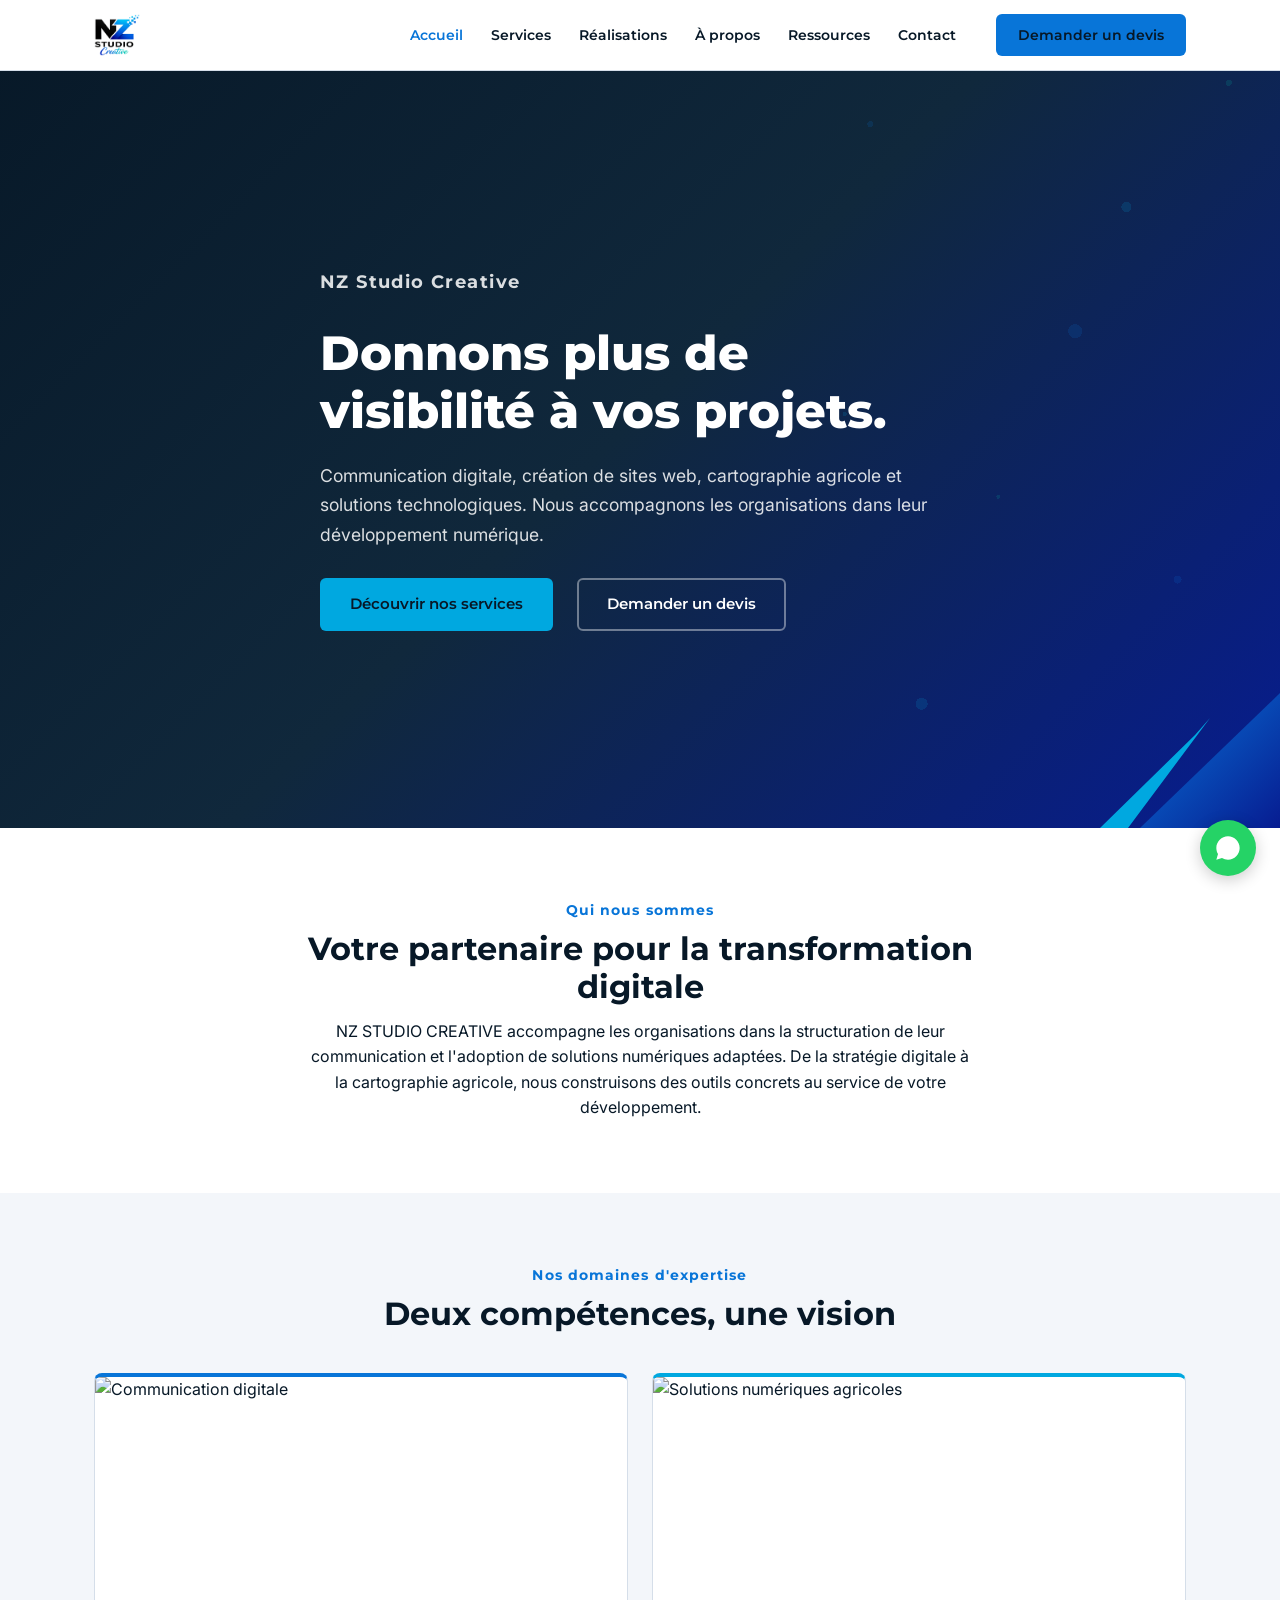
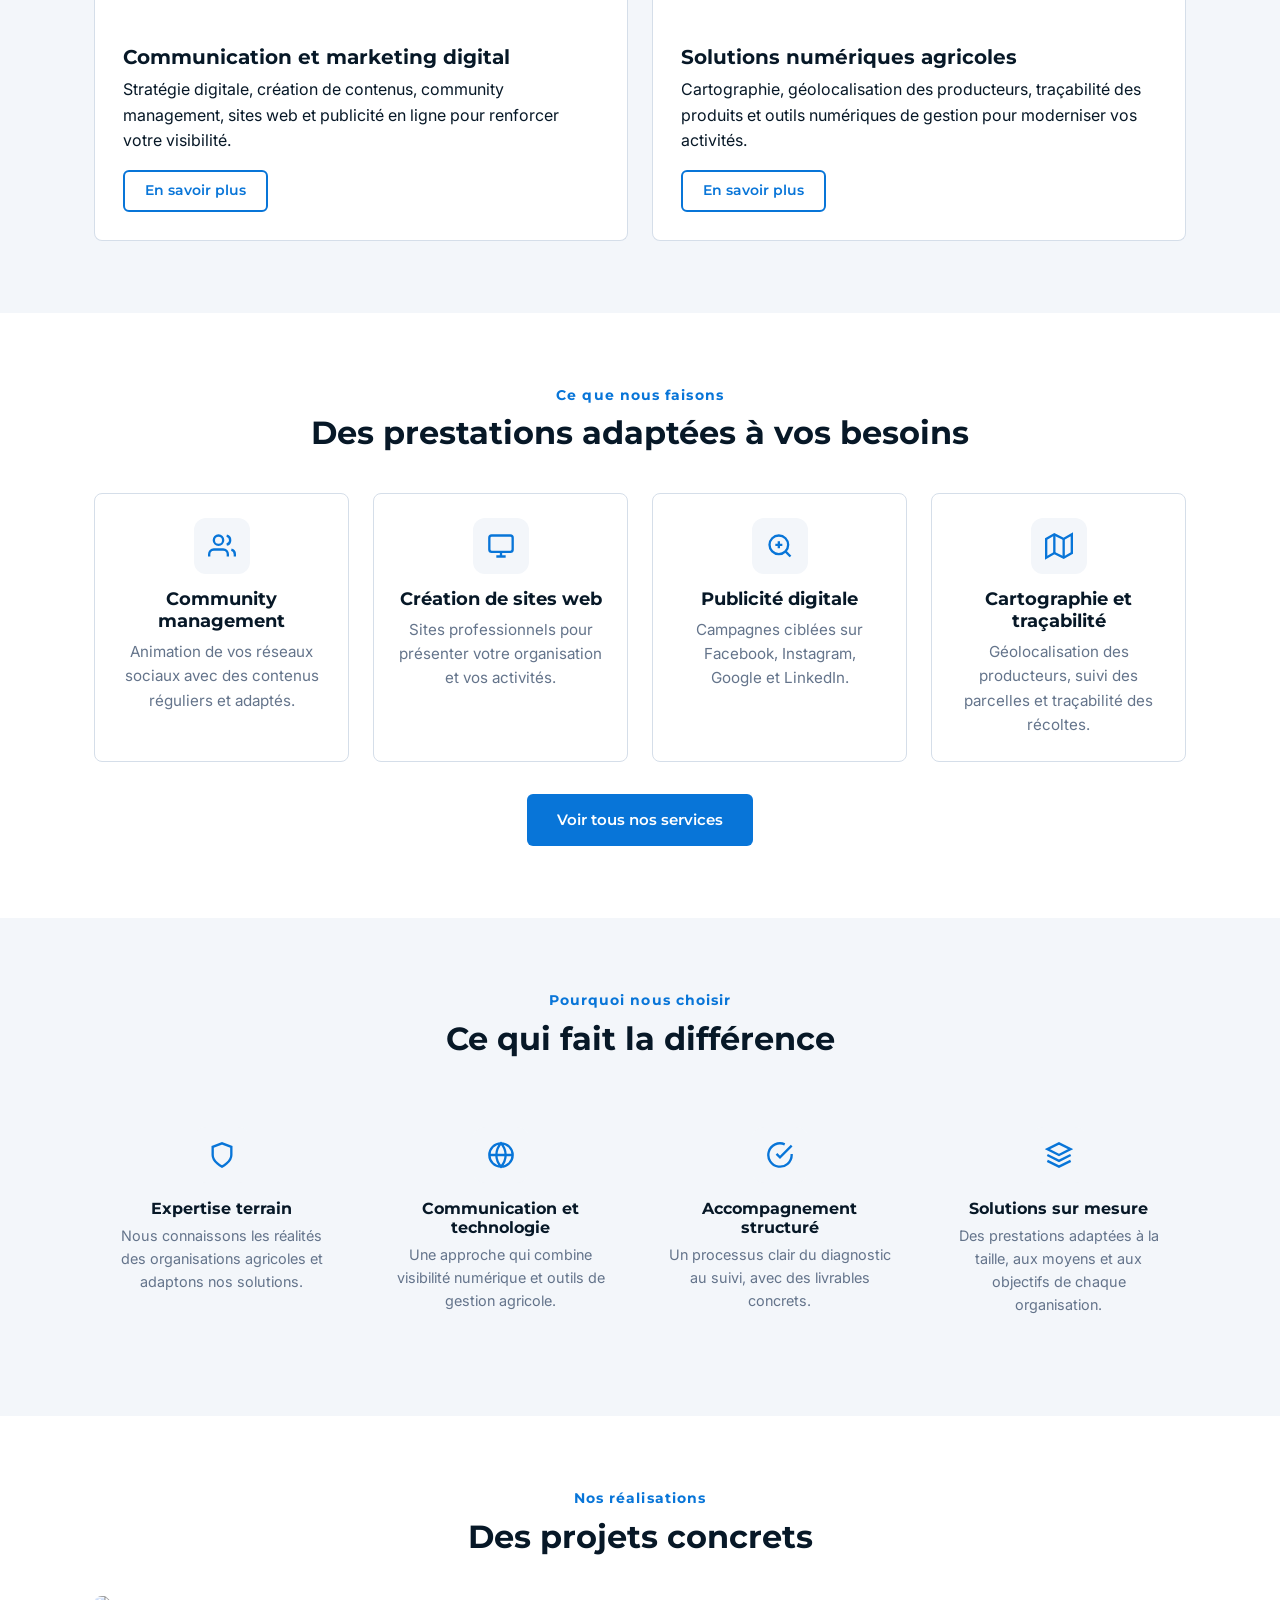
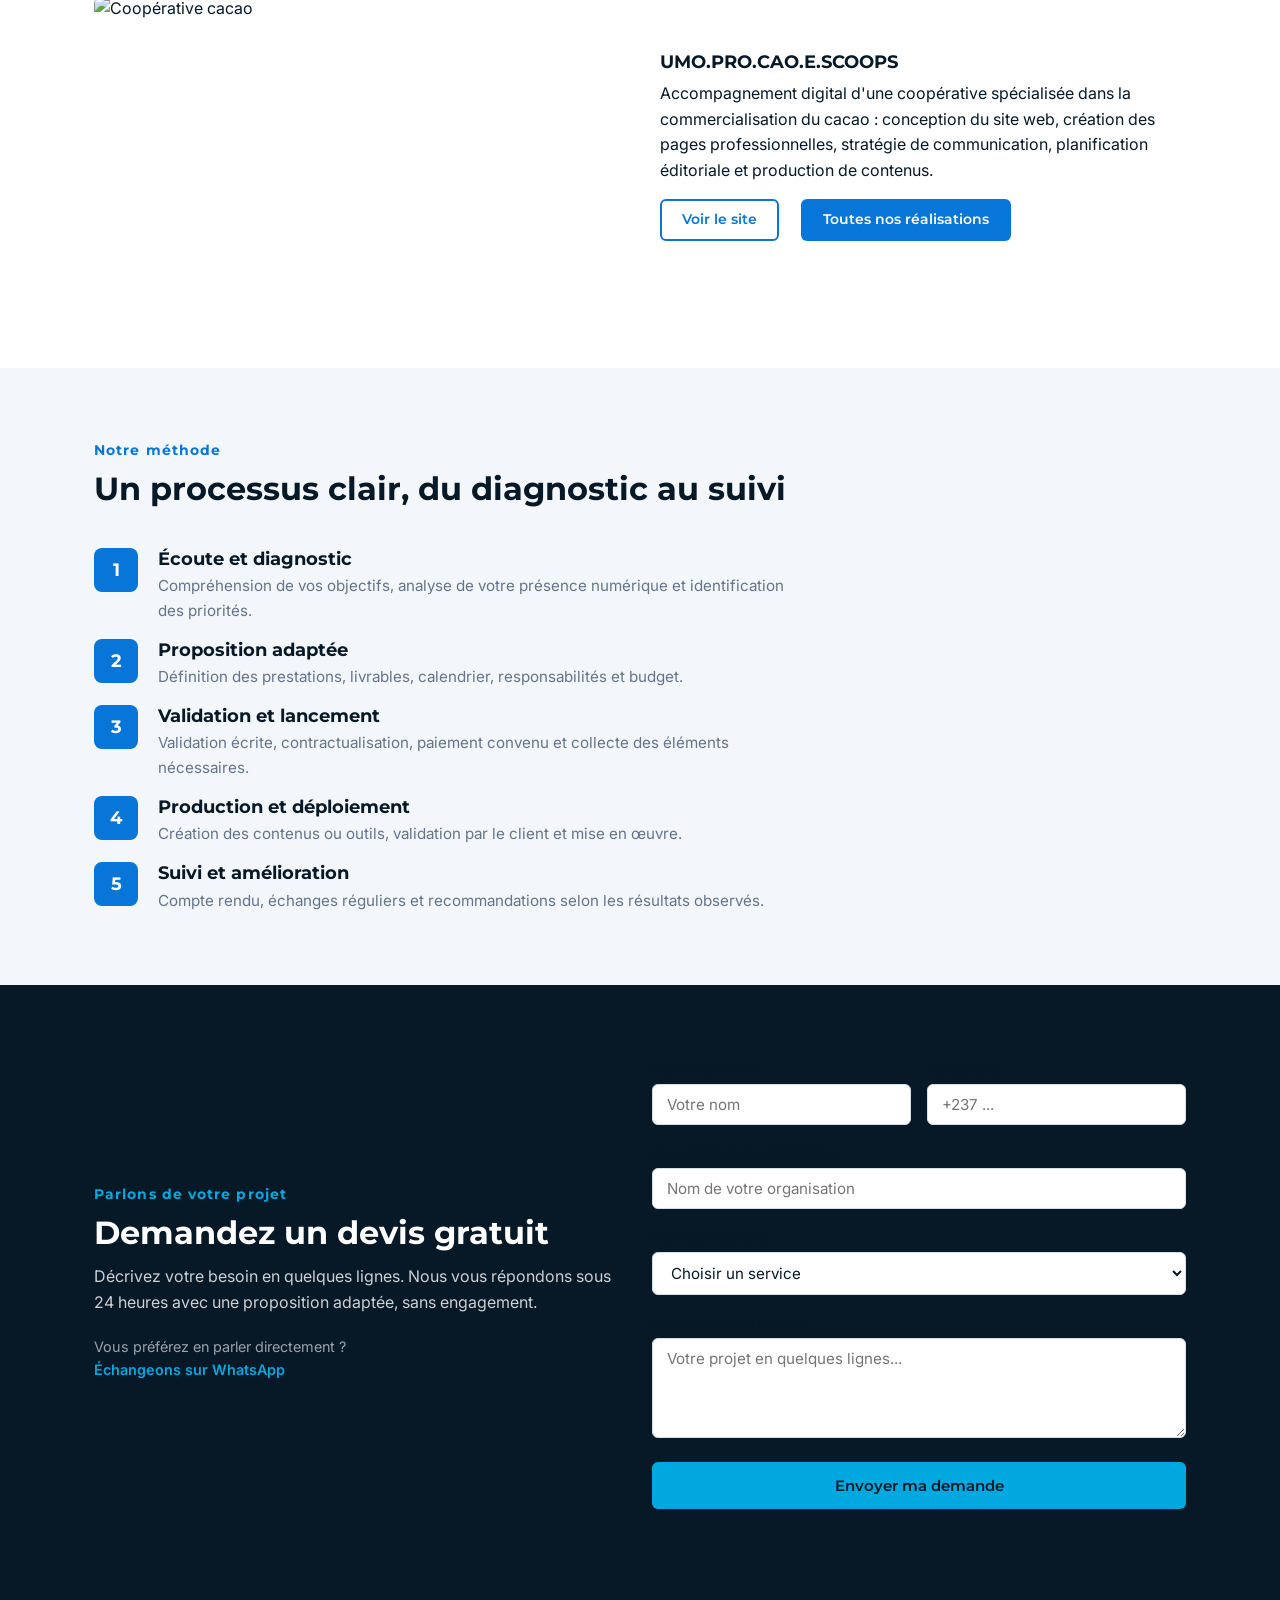
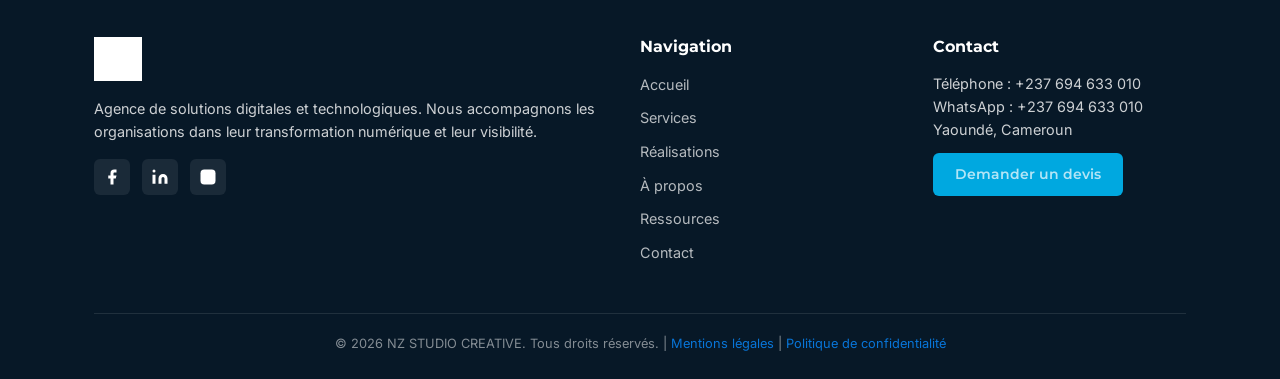
==== index.html @ be0fc458 "feat:site nz-studio" ====
<!DOCTYPE html>
<html lang="fr">
<head>
  <meta charset="UTF-8">
  <meta name="viewport" content="width=device-width, initial-scale=1.0">
  <title>Accueil — NZ STUDIO CREATIVE</title>
  <meta name="description" content="NZ STUDIO CREATIVE — Agence de solutions digitales et technologiques. Communication, marketing digital, cartographie agricole et traçabilité.">
  <link rel="stylesheet" href="style.css">
  <link rel="icon" href="img/logo.png" type="image/png">
</head>
<body>
<!-- NAVBAR — include in every page -->
<nav class="navbar" id="navbar">
  <div class="navbar__inner">
    <a href="index.html"><img src="img/logo.png" alt="NZ Studio Creative" class="navbar__logo"></a>
    <button class="navbar__toggle" id="navToggle" aria-label="Menu">
      <span></span><span></span><span></span>
    </button>
    <ul class="navbar__links" id="navLinks">
      <li><a href="index.html" class="active">Accueil</a></li>
      <li><a href="services.html">Services</a></li>
      <li><a href="realisations.html">Réalisations</a></li>
      <li><a href="a-propos.html">À propos</a></li>
      <li><a href="ressources.html">Ressources</a></li>
      <li><a href="contact.html">Contact</a></li>
      <li class="navbar__cta"><a href="devis.html" class="btn btn--primary btn--small">Demander un devis</a></li>
    </ul>
  </div>
</nav>

<!-- HERO -->
<section class="hero">
  <div class="hero__bg"></div>
  <div class="hero__pixels"></div>
  <div class="container">
    <div class="hero__content">
      <p class="section-label">NZ Studio Creative</p>
      <h1>Donnons plus de visibilité à vos projets.</h1>
      <p>Communication digitale, création de sites web, cartographie agricole et solutions technologiques. Nous accompagnons les organisations dans leur développement numérique.</p>
      <div class="hero__buttons">
        <a href="services.html" class="btn btn--cyan">Découvrir nos services</a>
        <a href="devis.html" class="btn btn--outline" style="border-color:rgba(255,255,255,.4);color:#fff">Demander un devis</a>
      </div>
    </div>
  </div>
  <svg class="hero__corner" viewBox="0 0 180 135" preserveAspectRatio="none"><defs><linearGradient id="hg" x1="0" y1="0" x2="1" y2="1"><stop offset="0" stop-color="#0875D8"/><stop offset="1" stop-color="#071C91"/></linearGradient></defs><polygon points="180,0 180,135 40,135" fill="url(#hg)"/><polygon points="95,42 110,25 28,135 0,135" fill="#00A8E0"/></svg>
</section>

<!-- INTRO -->
<section class="section">
  <div class="container text-center" style="max-width:720px">
    <p class="section-label">Qui nous sommes</p>
    <h2>Votre partenaire pour la transformation digitale</h2>
    <p>NZ STUDIO CREATIVE accompagne les organisations dans la structuration de leur communication et l'adoption de solutions numériques adaptées. De la stratégie digitale à la cartographie agricole, nous construisons des outils concrets au service de votre développement.</p>
  </div>
</section>

<!-- DEUX DOMAINES -->
<section class="section section--light">
  <div class="container">
    <div class="text-center" style="margin-bottom:40px">
      <p class="section-label">Nos domaines d'expertise</p>
      <h2>Deux compétences, une vision</h2>
    </div>
    <div class="grid-2">
      <div class="domain-block domain-block--comm card">
        <img class="domain-block__img" src="https://images.unsplash.com/photo-1557804506-669a67965ba0?w=600&h=300&fit=crop" alt="Communication digitale">
        <div class="domain-block__body">
          <h3>Communication et marketing digital</h3>
          <p>Stratégie digitale, création de contenus, community management, sites web et publicité en ligne pour renforcer votre visibilité.</p>
          <a href="services.html#communication" class="btn btn--outline btn--small" style="margin-top:16px">En savoir plus</a>
        </div>
      </div>
      <div class="domain-block domain-block--tech card">
        <img class="domain-block__img" src="https://images.unsplash.com/photo-1625246333195-78d9c38ad449?w=600&h=300&fit=crop" alt="Solutions numériques agricoles">
        <div class="domain-block__body">
          <h3>Solutions numériques agricoles</h3>
          <p>Cartographie, géolocalisation des producteurs, traçabilité des produits et outils numériques de gestion pour moderniser vos activités.</p>
          <a href="services.html#technologie" class="btn btn--outline btn--small" style="margin-top:16px">En savoir plus</a>
        </div>
      </div>
    </div>
  </div>
</section>

<!-- NOS SERVICES -->
<section class="section">
  <div class="container">
    <div class="text-center" style="margin-bottom:40px">
      <p class="section-label">Ce que nous faisons</p>
      <h2>Des prestations adaptées à vos besoins</h2>
    </div>
    <div class="grid-4">
      <div class="card"><div class="card__body text-center"><div class="why-item__icon" style="margin:0 auto 14px"><svg viewBox="0 0 24 24" fill="none" stroke="currentColor" stroke-width="2" style="width:28px;height:28px;color:var(--blue)"><path d="M17 21v-2a4 4 0 00-4-4H5a4 4 0 00-4 4v2"/><circle cx="9" cy="7" r="4"/><path d="M23 21v-2a4 4 0 00-3-3.87M16 3.13a4 4 0 010 7.75"/></svg></div><h3>Community management</h3><p>Animation de vos réseaux sociaux avec des contenus réguliers et adaptés.</p></div></div>
      <div class="card"><div class="card__body text-center"><div class="why-item__icon" style="margin:0 auto 14px"><svg viewBox="0 0 24 24" fill="none" stroke="currentColor" stroke-width="2" style="width:28px;height:28px;color:var(--blue)"><rect x="2" y="3" width="20" height="14" rx="2"/><line x1="8" y1="21" x2="16" y2="21"/><line x1="12" y1="17" x2="12" y2="21"/></svg></div><h3>Création de sites web</h3><p>Sites professionnels pour présenter votre organisation et vos activités.</p></div></div>
      <div class="card"><div class="card__body text-center"><div class="why-item__icon" style="margin:0 auto 14px"><svg viewBox="0 0 24 24" fill="none" stroke="currentColor" stroke-width="2" style="width:28px;height:28px;color:var(--blue)"><circle cx="11" cy="11" r="8"/><line x1="21" y1="21" x2="16.65" y2="16.65"/><line x1="11" y1="8" x2="11" y2="14"/><line x1="8" y1="11" x2="14" y2="11"/></svg></div><h3>Publicité digitale</h3><p>Campagnes ciblées sur Facebook, Instagram, Google et LinkedIn.</p></div></div>
      <div class="card"><div class="card__body text-center"><div class="why-item__icon" style="margin:0 auto 14px"><svg viewBox="0 0 24 24" fill="none" stroke="currentColor" stroke-width="2" style="width:28px;height:28px;color:var(--blue)"><polygon points="1 6 1 22 8 18 16 22 23 18 23 2 16 6 8 2 1 6"/><line x1="8" y1="2" x2="8" y2="18"/><line x1="16" y1="6" x2="16" y2="22"/></svg></div><h3>Cartographie et traçabilité</h3><p>Géolocalisation des producteurs, suivi des parcelles et traçabilité des récoltes.</p></div></div>
    </div>
    <div class="text-center" style="margin-top:32px"><a href="services.html" class="btn btn--primary">Voir tous nos services</a></div>
  </div>
</section>

<!-- POURQUOI NOUS -->
<section class="section section--light">
  <div class="container">
    <div class="text-center" style="margin-bottom:40px">
      <p class="section-label">Pourquoi nous choisir</p>
      <h2>Ce qui fait la différence</h2>
    </div>
    <div class="why-grid">
      <div class="why-item"><div class="why-item__icon"><svg viewBox="0 0 24 24" fill="none" stroke="currentColor" stroke-width="2"><path d="M12 22s8-4 8-10V5l-8-3-8 3v7c0 6 8 10 8 10z"/></svg></div><h3>Expertise terrain</h3><p>Nous connaissons les réalités des organisations agricoles et adaptons nos solutions.</p></div>
      <div class="why-item"><div class="why-item__icon"><svg viewBox="0 0 24 24" fill="none" stroke="currentColor" stroke-width="2"><circle cx="12" cy="12" r="10"/><path d="M2 12h20M12 2a15.3 15.3 0 014 10 15.3 15.3 0 01-4 10 15.3 15.3 0 01-4-10 15.3 15.3 0 014-10z"/></svg></div><h3>Communication et technologie</h3><p>Une approche qui combine visibilité numérique et outils de gestion agricole.</p></div>
      <div class="why-item"><div class="why-item__icon"><svg viewBox="0 0 24 24" fill="none" stroke="currentColor" stroke-width="2"><path d="M22 11.08V12a10 10 0 11-5.93-9.14"/><polyline points="22 4 12 14.01 9 11.01"/></svg></div><h3>Accompagnement structuré</h3><p>Un processus clair du diagnostic au suivi, avec des livrables concrets.</p></div>
      <div class="why-item"><div class="why-item__icon"><svg viewBox="0 0 24 24" fill="none" stroke="currentColor" stroke-width="2"><path d="M12 2L2 7l10 5 10-5-10-5zM2 17l10 5 10-5M2 12l10 5 10-5"/></svg></div><h3>Solutions sur mesure</h3><p>Des prestations adaptées à la taille, aux moyens et aux objectifs de chaque organisation.</p></div>
    </div>
  </div>
</section>

<!-- REALISATION -->
<section class="section">
  <div class="container">
    <div class="text-center" style="margin-bottom:40px">
      <p class="section-label">Nos réalisations</p>
      <h2>Des projets concrets</h2>
    </div>
    <div class="real-card">
      <img class="real-card__img" src="https://images.unsplash.com/photo-1560493676-04071c5f467b?w=600&h=400&fit=crop" alt="Coopérative cacao">
      <div>
        <h3>UMO.PRO.CAO.E.SCOOPS</h3>
        <p>Accompagnement digital d'une coopérative spécialisée dans la commercialisation du cacao : conception du site web, création des pages professionnelles, stratégie de communication, planification éditoriale et production de contenus.</p>
        <div class="real-card__links">
          <a href="https://www.umoprocaoe-scoops.com/index.html" target="_blank" class="btn btn--outline btn--small">Voir le site</a>
          <a href="realisations.html" class="btn btn--primary btn--small">Toutes nos réalisations</a>
        </div>
      </div>
    </div>
  </div>
</section>

<!-- PROCESSUS -->
<section class="section section--light">
  <div class="container">
    <div style="margin-bottom:40px">
      <p class="section-label">Notre méthode</p>
      <h2>Un processus clair, du diagnostic au suivi</h2>
    </div>
    <div class="steps">
      <div class="step"><div class="step__num">1</div><div class="step__text"><h3>Écoute et diagnostic</h3><p>Compréhension de vos objectifs, analyse de votre présence numérique et identification des priorités.</p></div></div>
      <div class="step"><div class="step__num">2</div><div class="step__text"><h3>Proposition adaptée</h3><p>Définition des prestations, livrables, calendrier, responsabilités et budget.</p></div></div>
      <div class="step"><div class="step__num">3</div><div class="step__text"><h3>Validation et lancement</h3><p>Validation écrite, contractualisation, paiement convenu et collecte des éléments nécessaires.</p></div></div>
      <div class="step"><div class="step__num">4</div><div class="step__text"><h3>Production et déploiement</h3><p>Création des contenus ou outils, validation par le client et mise en œuvre.</p></div></div>
      <div class="step"><div class="step__num">5</div><div class="step__text"><h3>Suivi et amélioration</h3><p>Compte rendu, échanges réguliers et recommandations selon les résultats observés.</p></div></div>
    </div>
  </div>
</section>

<!-- FORMULAIRE DEVIS -->
<section class="section section--dark" id="devis-section">
  <div class="container">
    <div class="grid-2" style="align-items:center">
      <div>
        <p class="section-label">Parlons de votre projet</p>
        <h2>Demandez un devis gratuit</h2>
        <p style="color:rgba(255,255,255,.8);margin-bottom:20px">Décrivez votre besoin en quelques lignes. Nous vous répondons sous 24 heures avec une proposition adaptée, sans engagement.</p>
        <p style="color:rgba(255,255,255,.6);font-size:.9rem">Vous préférez en parler directement ?<br><a href="https://wa.me/237694633010" target="_blank" style="color:var(--cyan);font-weight:600">Échangeons sur WhatsApp</a></p>
      </div>
      <form class="form" action="#" method="POST">
        <div class="form__row">
          <div class="form__group"><label for="nom">Nom et prénom</label><input type="text" id="nom" name="nom" placeholder="Votre nom" required></div>
          <div class="form__group"><label for="tel">Téléphone</label><input type="tel" id="tel" name="tel" placeholder="+237 ..." required></div>
        </div>
        <div class="form__group"><label for="org">Coopérative / organisation</label><input type="text" id="org" name="org" placeholder="Nom de votre organisation"></div>
        <div class="form__group"><label for="service">Service souhaité</label>
          <select id="service" name="service" required>
            <option value="">Choisir un service</option>
            <option value="community">Community management</option>
            <option value="site">Création de site web</option>
            <option value="pub">Publicité digitale</option>
            <option value="carto">Cartographie et traçabilité</option>
            <option value="autre">Autre</option>
          </select>
        </div>
        <div class="form__group"><label for="message">Décrivez votre besoin</label><textarea id="message" name="message" placeholder="Votre projet en quelques lignes..."></textarea></div>
        <button type="submit" class="btn btn--cyan" style="width:100%">Envoyer ma demande</button>
      </form>
    </div>
  </div>
</section>

<!-- FOOTER — include in every page -->
<footer class="footer">
  <div class="container">
    <div class="footer__grid">
      <div class="footer__col">
        <img src="img/logo.png" alt="NZ Studio Creative" style="height:44px;margin-bottom:16px;filter:brightness(0) invert(1)">
        <p>Agence de solutions digitales et technologiques. Nous accompagnons les organisations dans leur transformation numérique et leur visibilité.</p>
        <div class="footer__social">
          <a href="#" aria-label="Facebook"><svg viewBox="0 0 24 24"><path d="M18 2h-3a5 5 0 00-5 5v3H7v4h3v8h4v-8h3l1-4h-4V7a1 1 0 011-1h3z"/></svg></a>
          <a href="#" aria-label="LinkedIn"><svg viewBox="0 0 24 24"><path d="M16 8a6 6 0 016 6v7h-4v-7a2 2 0 00-4 0v7h-4v-7a6 6 0 016-6zM2 9h4v12H2zM4 2a2 2 0 110 4 2 2 0 010-4z"/></svg></a>
          <a href="#" aria-label="Instagram"><svg viewBox="0 0 24 24"><rect x="2" y="2" width="20" height="20" rx="5"/><circle cx="12" cy="12" r="4.5"/><circle cx="17.5" cy="6.5" r="1.5"/></svg></a>
        </div>
      </div>
      <div class="footer__col">
        <h4>Navigation</h4>
        <ul>
          <li><a href="index.html">Accueil</a></li>
          <li><a href="services.html">Services</a></li>
          <li><a href="realisations.html">Réalisations</a></li>
          <li><a href="a-propos.html">À propos</a></li>
          <li><a href="ressources.html">Ressources</a></li>
          <li><a href="contact.html">Contact</a></li>
        </ul>
      </div>
      <div class="footer__col">
        <h4>Contact</h4>
        <p>Téléphone : +237 694 633 010<br>WhatsApp : +237 694 633 010<br>Yaoundé, Cameroun</p>
        <p style="margin-top:12px"><a href="devis.html" class="btn btn--cyan btn--small">Demander un devis</a></p>
      </div>
    </div>
    <div class="footer__bottom">
      © 2026 NZ STUDIO CREATIVE. Tous droits réservés. | <a href="#">Mentions légales</a> | <a href="#">Politique de confidentialité</a>
    </div>
  </div>
</footer>

<!-- WHATSAPP FLOAT — include in every page -->
<a href="https://wa.me/237694633010" target="_blank" class="wa-float" aria-label="Nous contacter sur WhatsApp">
  <svg viewBox="0 0 24 24"><path d="M17.472 14.382c-.297-.149-1.758-.867-2.03-.967-.273-.099-.471-.148-.67.15-.197.297-.767.966-.94 1.164-.173.199-.347.223-.644.075-.297-.15-1.255-.463-2.39-1.475-.883-.788-1.48-1.761-1.653-2.059-.173-.297-.018-.458.13-.606.134-.133.298-.347.446-.52.149-.174.198-.298.298-.497.099-.198.05-.371-.025-.52-.075-.149-.669-1.612-.916-2.207-.242-.579-.487-.5-.669-.51l-.57-.01c-.198 0-.52.074-.792.372-.272.297-1.04 1.016-1.04 2.479 0 1.462 1.065 2.875 1.213 3.074.149.198 2.096 3.2 5.077 4.487.709.306 1.262.489 1.694.625.712.227 1.36.195 1.871.118.571-.085 1.758-.719 2.006-1.413.248-.694.248-1.289.173-1.413-.074-.124-.272-.198-.57-.347z"/><path d="M12 2C6.477 2 2 6.477 2 12c0 1.89.525 3.66 1.438 5.168L2 22l4.832-1.438A9.955 9.955 0 0012 22c5.523 0 10-4.477 10-10S17.523 2 12 2z"/></svg>
</a>

<!-- JS — include before </body> in every page -->
<script>
  // Navbar scroll shadow
  window.addEventListener('scroll', () => {
    document.getElementById('navbar').classList.toggle('scrolled', window.scrollY > 10);
  });
  // Mobile menu toggle
  document.getElementById('navToggle').addEventListener('click', () => {
    document.getElementById('navLinks').classList.toggle('open');
  });
  // Close menu on link click (mobile)
  document.querySelectorAll('.navbar__links a').forEach(a => {
    a.addEventListener('click', () => document.getElementById('navLinks').classList.remove('open'));
  });
</script>

</body>
</html>
---- style.css ----
/* ============================================
   NZ STUDIO CREATIVE — Site Web
   Palette : Charte graphique validée
   Polices : Montserrat (titres) · Inter (texte)
   ============================================ */

/* --- Google Fonts --- */
@import url('https://fonts.googleapis.com/css2?family=Inter:wght@400;500;600;700&family=Montserrat:wght@500;600;700;800&display=swap');

/* --- Variables --- */
:root {
  --navy: #071827;
  --blue: #0875D8;
  --cyan: #00A8E0;
  --turq: #00BFA8;
  --marine: #071C91;
  --panel: #10283C;
  --light: #F3F6FA;
  --gray: #64748B;
  --line: #D5DEE9;
  --white: #FFFFFF;
  --font-head: 'Montserrat', sans-serif;
  --font-body: 'Inter', sans-serif;
  --max-w: 1140px;
  --gap: 24px;
}

/* --- Reset --- */
*, *::before, *::after { box-sizing: border-box; margin: 0; padding: 0; }
html { scroll-behavior: smooth; scroll-padding-top: 80px; }
body { font-family: var(--font-body); font-size: 16px; line-height: 1.6; color: var(--navy); background: var(--white); }
img { max-width: 100%; height: auto; display: block; }
a { color: var(--blue); text-decoration: none; transition: color .2s; }
a:hover { color: var(--cyan); }
ul, ol { padding-left: 1.2em; }

/* --- Utility --- */
.container { max-width: var(--max-w); margin: 0 auto; padding: 0 var(--gap); }
.section { padding: 72px 0; }
.section--light { background: var(--light); }
.section--dark { background: var(--navy); color: var(--white); }
.section--dark a { color: var(--cyan); }
.text-center { text-align: center; }
.text-blue { color: var(--blue); }
.text-cyan { color: var(--cyan); }
.text-gray { color: var(--gray); }
.sr-only { position: absolute; width: 1px; height: 1px; overflow: hidden; clip: rect(0,0,0,0); }

/* --- Typography --- */
h1, h2, h3, h4 { font-family: var(--font-head); line-height: 1.2; }
h1 { font-size: clamp(1.8rem, 4vw, 2.6rem); font-weight: 800; margin-bottom: 16px; }
h2 { font-size: clamp(1.4rem, 3vw, 2rem); font-weight: 700; margin-bottom: 12px; }
h3 { font-size: 1.15rem; font-weight: 700; margin-bottom: 8px; }
p + p, p + ul, ul + p { margin-top: 12px; }
.section-label { font-family: var(--font-head); font-weight: 700; font-size: .85rem; letter-spacing: .08em; color: var(--blue); margin-bottom: 8px; }
.section--dark .section-label { color: var(--cyan); }

/* --- Buttons --- */
.btn { display: inline-block; font-family: var(--font-head); font-weight: 600; font-size: .95rem; padding: 12px 28px; border-radius: 6px; border: 2px solid transparent; cursor: pointer; transition: background .2s, color .2s, border-color .2s; text-align: center; }
.btn--primary { background: var(--blue); color: var(--white); }
.btn--primary:hover { background: var(--marine); color: var(--white); }
.btn--outline { background: transparent; color: var(--blue); border-color: var(--blue); }
.btn--outline:hover { background: var(--blue); color: var(--white); }
.btn--white { background: var(--white); color: var(--navy); }
.btn--white:hover { background: var(--light); }
.btn--cyan { background: var(--cyan); color: var(--navy); }
.btn--cyan:hover { background: var(--turq); }
.btn--small { padding: 8px 20px; font-size: .85rem; }
.btn + .btn { margin-left: 12px; }

/* --- Navbar --- */
.navbar { position: fixed; top: 0; left: 0; right: 0; z-index: 100; background: var(--white); border-bottom: 1px solid var(--line); transition: box-shadow .3s; }
.navbar.scrolled { box-shadow: 0 2px 12px rgba(7,24,39,.08); }
.navbar__inner { display: flex; align-items: center; justify-content: space-between; max-width: var(--max-w); margin: 0 auto; padding: 0 var(--gap); height: 70px; }
.navbar__logo { height: 42px; }
.navbar__links { display: flex; align-items: center; gap: 28px; list-style: none; }
.navbar__links a { font-family: var(--font-head); font-weight: 600; font-size: .88rem; color: var(--navy); transition: color .2s; }
.navbar__links a:hover, .navbar__links a.active { color: var(--blue); }
.navbar__cta { margin-left: 12px; }
.navbar__toggle { display: none; background: none; border: none; cursor: pointer; padding: 8px; }
.navbar__toggle span { display: block; width: 24px; height: 2px; background: var(--navy); margin: 5px 0; transition: .3s; border-radius: 2px; }

/* --- Hero --- */
.hero { position: relative; min-height: 92vh; display: flex; align-items: center; background: var(--navy); color: var(--white); overflow: hidden; padding-top: 70px; }
.hero__bg { position: absolute; inset: 0; background: linear-gradient(135deg, var(--navy) 0%, var(--panel) 50%, var(--marine) 100%); }
.hero__pixels { position: absolute; top: 0; right: 0; width: 40%; height: 100%; opacity: .15; background-image: radial-gradient(circle 3px at 20% 15%, var(--blue) 100%, transparent 100%), radial-gradient(circle 5px at 70% 25%, var(--cyan) 100%, transparent 100%), radial-gradient(circle 2px at 45% 60%, var(--turq) 100%, transparent 100%), radial-gradient(circle 4px at 80% 70%, var(--blue) 100%, transparent 100%), radial-gradient(circle 6px at 30% 85%, var(--cyan) 100%, transparent 100%), radial-gradient(circle 3px at 90% 10%, var(--turq) 100%, transparent 100%), radial-gradient(circle 7px at 60% 40%, var(--blue) 100%, transparent 100%), radial-gradient(circle 2px at 15% 50%, var(--cyan) 100%, transparent 100%); }
.hero__content { position: relative; z-index: 1; max-width: 640px; }
.hero__content h1 { font-size: clamp(2rem, 5vw, 3rem); margin-bottom: 20px; }
.hero__content p { font-size: 1.1rem; color: rgba(255,255,255,.85); margin-bottom: 28px; line-height: 1.7; }
.hero__buttons { display: flex; flex-wrap: wrap; gap: 12px; }
.hero__corner { position: absolute; right: 0; bottom: 0; width: 180px; height: 135px; }

/* --- Grid cards --- */
.grid-2 { display: grid; grid-template-columns: repeat(2, 1fr); gap: var(--gap); }
.grid-3 { display: grid; grid-template-columns: repeat(3, 1fr); gap: var(--gap); }
.grid-4 { display: grid; grid-template-columns: repeat(4, 1fr); gap: var(--gap); }

.card { background: var(--white); border: 1px solid var(--line); border-radius: 8px; overflow: hidden; transition: box-shadow .2s, transform .2s; }
.card:hover { box-shadow: 0 4px 20px rgba(7,24,39,.08); transform: translateY(-2px); }
.card__img { width: 100%; height: 200px; object-fit: cover; }
.card__body { padding: 24px; }
.card__body h3 { color: var(--navy); }
.card__body p { color: var(--gray); font-size: .95rem; margin-top: 8px; }
.card__body .btn { margin-top: 16px; }

/* --- Domain blocks --- */
.domain-block { border-radius: 8px; overflow: hidden; }
.domain-block__img { width: 100%; height: 240px; object-fit: cover; }
.domain-block__body { padding: 28px; }
.domain-block__body h3 { font-size: 1.25rem; margin-bottom: 8px; }
.domain-block--comm { border-top: 4px solid var(--blue); background: var(--white); }
.domain-block--tech { border-top: 4px solid var(--cyan); background: var(--white); }

/* --- Why us --- */
.why-grid { display: grid; grid-template-columns: repeat(auto-fit, minmax(220px, 1fr)); gap: var(--gap); }
.why-item { text-align: center; padding: 28px 16px; }
.why-item__icon { width: 56px; height: 56px; margin: 0 auto 16px; background: var(--light); border-radius: 12px; display: flex; align-items: center; justify-content: center; }
.why-item__icon svg { width: 28px; height: 28px; color: var(--blue); }
.why-item h3 { font-size: 1rem; margin-bottom: 6px; }
.why-item p { font-size: .9rem; color: var(--gray); }

/* --- Steps --- */
.steps { display: flex; flex-direction: column; gap: 16px; max-width: 700px; }
.step { display: flex; gap: 20px; align-items: flex-start; }
.step__num { flex: none; width: 44px; height: 44px; border-radius: 8px; background: var(--blue); color: var(--white); font-family: var(--font-head); font-weight: 700; font-size: 1.1rem; display: flex; align-items: center; justify-content: center; }
.step__text h3 { margin-bottom: 4px; }
.step__text p { font-size: .95rem; color: var(--gray); }

/* --- Realisation card --- */
.real-card { display: grid; grid-template-columns: 1fr 1fr; gap: 40px; align-items: center; }
.real-card__img { border-radius: 8px; width: 100%; height: 300px; object-fit: cover; }
.real-card__links { display: flex; flex-wrap: wrap; gap: 10px; margin-top: 16px; }

/* --- Form --- */
.form { max-width: 600px; }
.form__group { margin-bottom: 16px; }
.form__group label { display: block; font-weight: 600; font-size: .9rem; margin-bottom: 4px; color: var(--navy); }
.form__group input, .form__group select, .form__group textarea { width: 100%; padding: 10px 14px; border: 1px solid var(--line); border-radius: 6px; font-family: var(--font-body); font-size: .95rem; color: var(--navy); background: var(--white); transition: border-color .2s; }
.form__group input:focus, .form__group select:focus, .form__group textarea:focus { outline: none; border-color: var(--blue); box-shadow: 0 0 0 3px rgba(8,117,216,.12); }
.form__group textarea { min-height: 100px; resize: vertical; }
.form__row { display: grid; grid-template-columns: 1fr 1fr; gap: 16px; }

/* --- Footer --- */
.footer { background: var(--navy); color: rgba(255,255,255,.8); padding: 56px 0 24px; }
.footer__grid { display: grid; grid-template-columns: 2fr 1fr 1fr; gap: 40px; margin-bottom: 40px; }
.footer__col h4 { color: var(--white); font-family: var(--font-head); font-size: 1rem; margin-bottom: 16px; }
.footer__col p { font-size: .9rem; line-height: 1.6; }
.footer__col ul { list-style: none; padding: 0; }
.footer__col li { margin-bottom: 8px; }
.footer__col a { color: rgba(255,255,255,.7); font-size: .9rem; }
.footer__col a:hover { color: var(--cyan); }
.footer__social { display: flex; gap: 12px; margin-top: 16px; }
.footer__social a { width: 36px; height: 36px; border-radius: 6px; background: rgba(255,255,255,.08); display: flex; align-items: center; justify-content: center; transition: background .2s; }
.footer__social a:hover { background: var(--blue); }
.footer__social svg { width: 18px; height: 18px; fill: var(--white); }
.footer__bottom { border-top: 1px solid rgba(255,255,255,.1); padding-top: 20px; text-align: center; font-size: .8rem; color: rgba(255,255,255,.5); }

/* --- WhatsApp float --- */
.wa-float { position: fixed; bottom: 24px; right: 24px; z-index: 90; width: 56px; height: 56px; border-radius: 50%; background: #25D366; display: flex; align-items: center; justify-content: center; box-shadow: 0 4px 16px rgba(0,0,0,.2); transition: transform .2s; }
.wa-float:hover { transform: scale(1.08); }
.wa-float svg { width: 28px; height: 28px; fill: var(--white); }

/* --- Page header (inner pages) --- */
.page-header { background: var(--navy); color: var(--white); padding: 120px 0 56px; text-align: center; }
.page-header h1 { margin-bottom: 12px; }
.page-header p { color: rgba(255,255,255,.75); font-size: 1.1rem; max-width: 600px; margin: 0 auto; }

/* --- Service detail --- */
.service-block { padding: 40px 0; border-bottom: 1px solid var(--line); }
.service-block:last-child { border-bottom: none; }
.service-block h3 { font-size: 1.3rem; color: var(--navy); margin-bottom: 8px; }
.service-block p { color: var(--gray); max-width: 700px; }
.service-block ul { color: var(--gray); margin-top: 12px; max-width: 700px; }
.service-block li { margin-bottom: 6px; }
.service-block .btn { margin-top: 20px; }

/* --- Callout --- */
.callout { background: var(--light); border-left: 4px solid var(--blue); border-radius: 6px; padding: 20px 24px; margin: 24px 0; }
.callout p { margin: 0; font-size: .95rem; }

/* --- Blog card --- */
.blog-card { background: var(--white); border: 1px solid var(--line); border-radius: 8px; overflow: hidden; }
.blog-card__img { height: 180px; object-fit: cover; width: 100%; }
.blog-card__body { padding: 20px; }
.blog-card__date { font-size: .8rem; color: var(--gray); }
.blog-card__body h3 { font-size: 1rem; margin: 8px 0; }
.blog-card__body p { font-size: .88rem; color: var(--gray); }

/* --- Contact info --- */
.contact-grid { display: grid; grid-template-columns: 1fr 1fr; gap: 40px; align-items: start; }
.contact-item { display: flex; gap: 14px; align-items: flex-start; margin-bottom: 20px; }
.contact-item__icon { flex: none; width: 44px; height: 44px; border-radius: 8px; background: var(--light); display: flex; align-items: center; justify-content: center; }
.contact-item__icon svg { width: 22px; height: 22px; color: var(--blue); }

/* --- Map placeholder --- */
.map-placeholder { width: 100%; height: 300px; background: var(--light); border-radius: 8px; display: flex; align-items: center; justify-content: center; color: var(--gray); font-size: .9rem; border: 1px solid var(--line); }

/* ============================================
   RESPONSIVE
   ============================================ */
@media (max-width: 992px) {
  .grid-3, .grid-4 { grid-template-columns: repeat(2, 1fr); }
  .footer__grid { grid-template-columns: 1fr 1fr; }
  .real-card { grid-template-columns: 1fr; }
  .contact-grid { grid-template-columns: 1fr; }
}
@media (max-width: 768px) {
  .navbar__links { display: none; flex-direction: column; position: absolute; top: 70px; left: 0; right: 0; background: var(--white); padding: 20px var(--gap); border-bottom: 1px solid var(--line); gap: 16px; box-shadow: 0 4px 12px rgba(0,0,0,.08); }
  .navbar__links.open { display: flex; }
  .navbar__toggle { display: block; }
  .navbar__cta { display: none; }
  .hero__content h1 { font-size: 1.8rem; }
  .grid-2, .grid-3, .grid-4 { grid-template-columns: 1fr; }
  .footer__grid { grid-template-columns: 1fr; }
  .form__row { grid-template-columns: 1fr; }
  .btn + .btn { margin-left: 0; margin-top: 8px; }
  .hero__buttons { flex-direction: column; }
  .section { padding: 48px 0; }
}
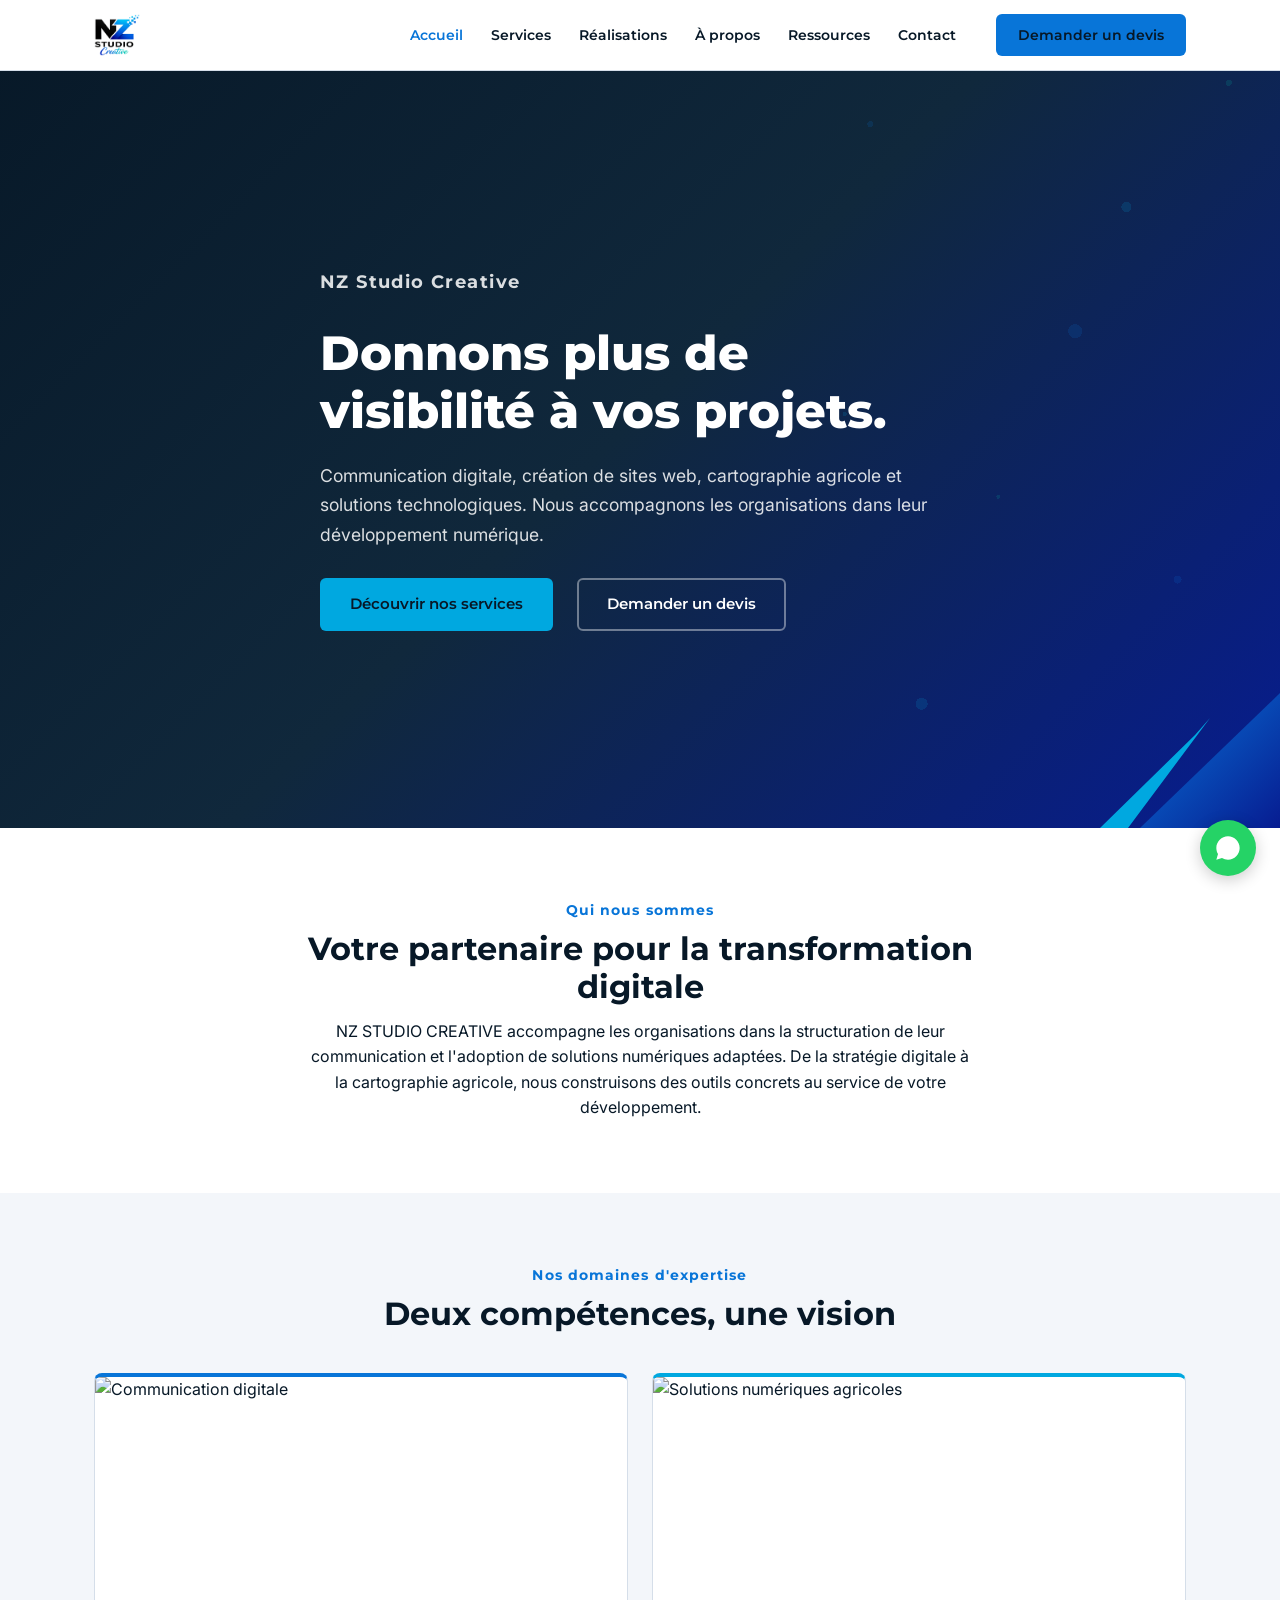
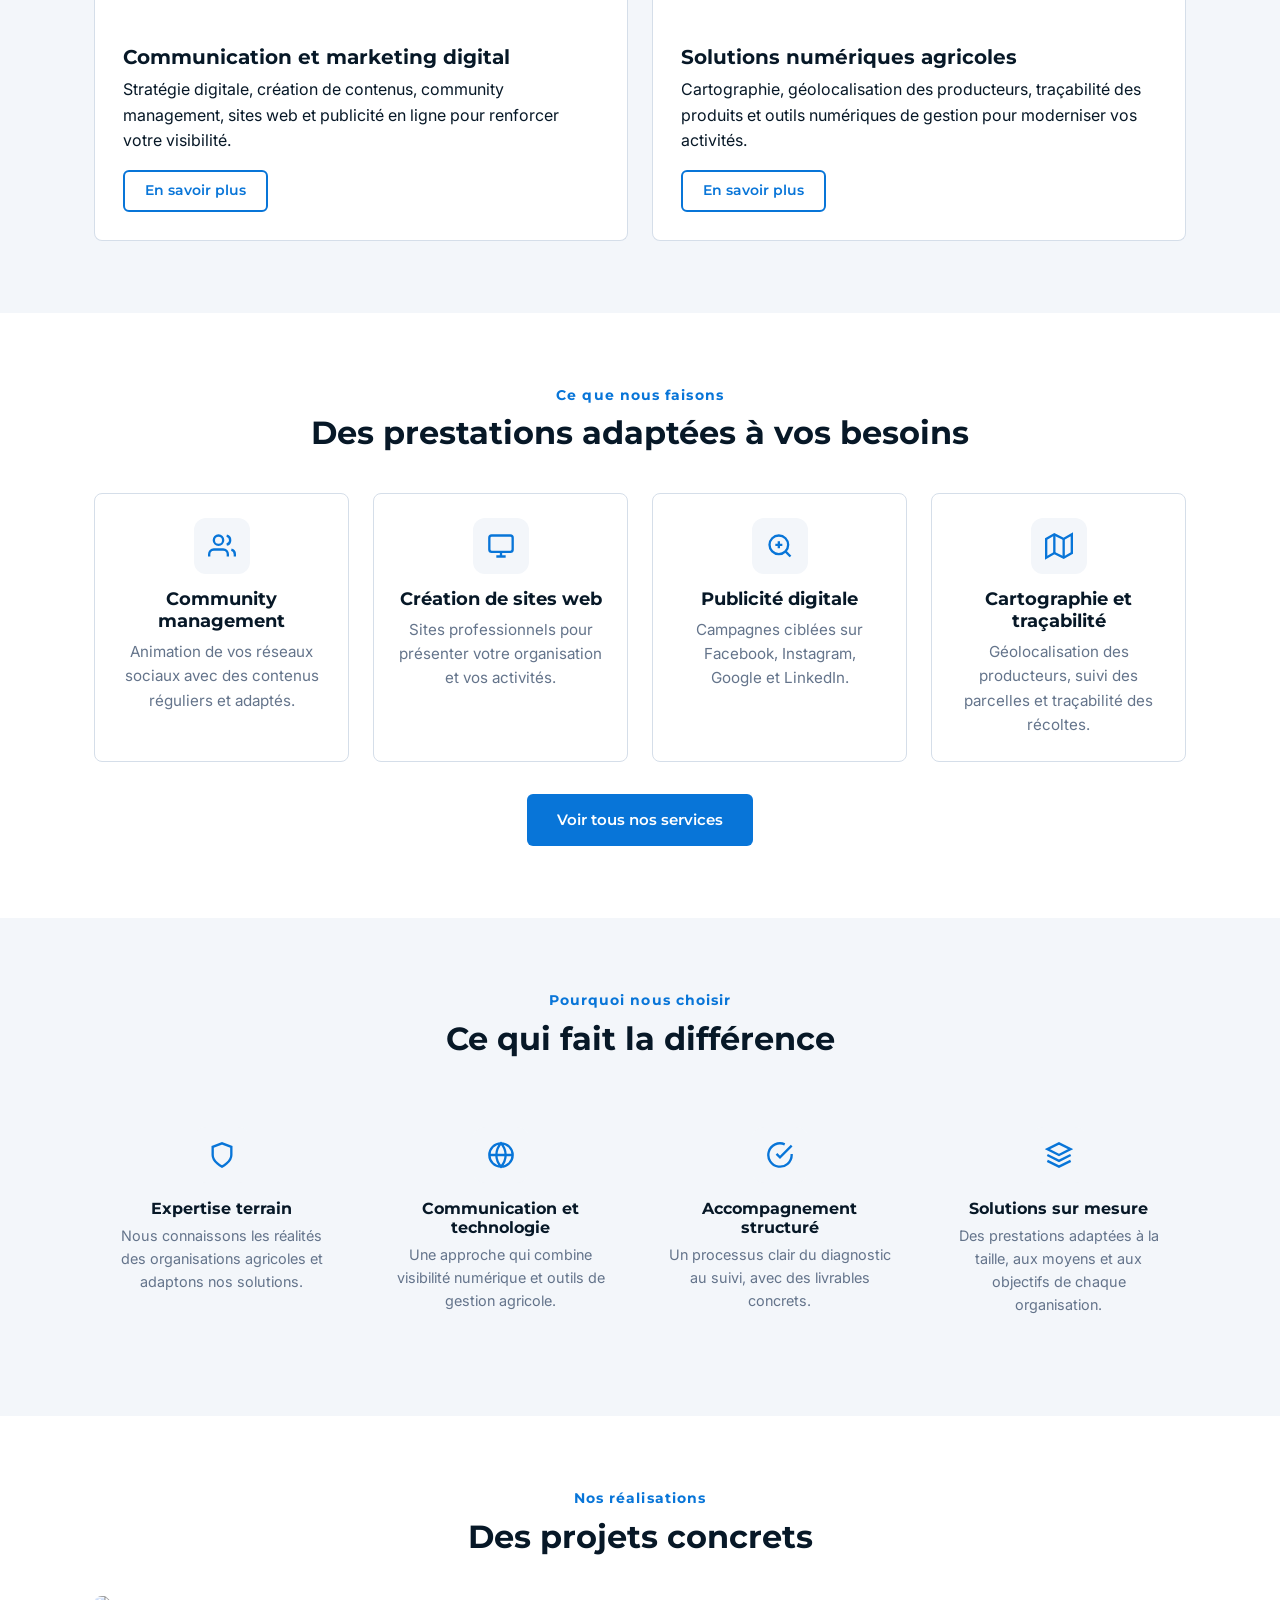
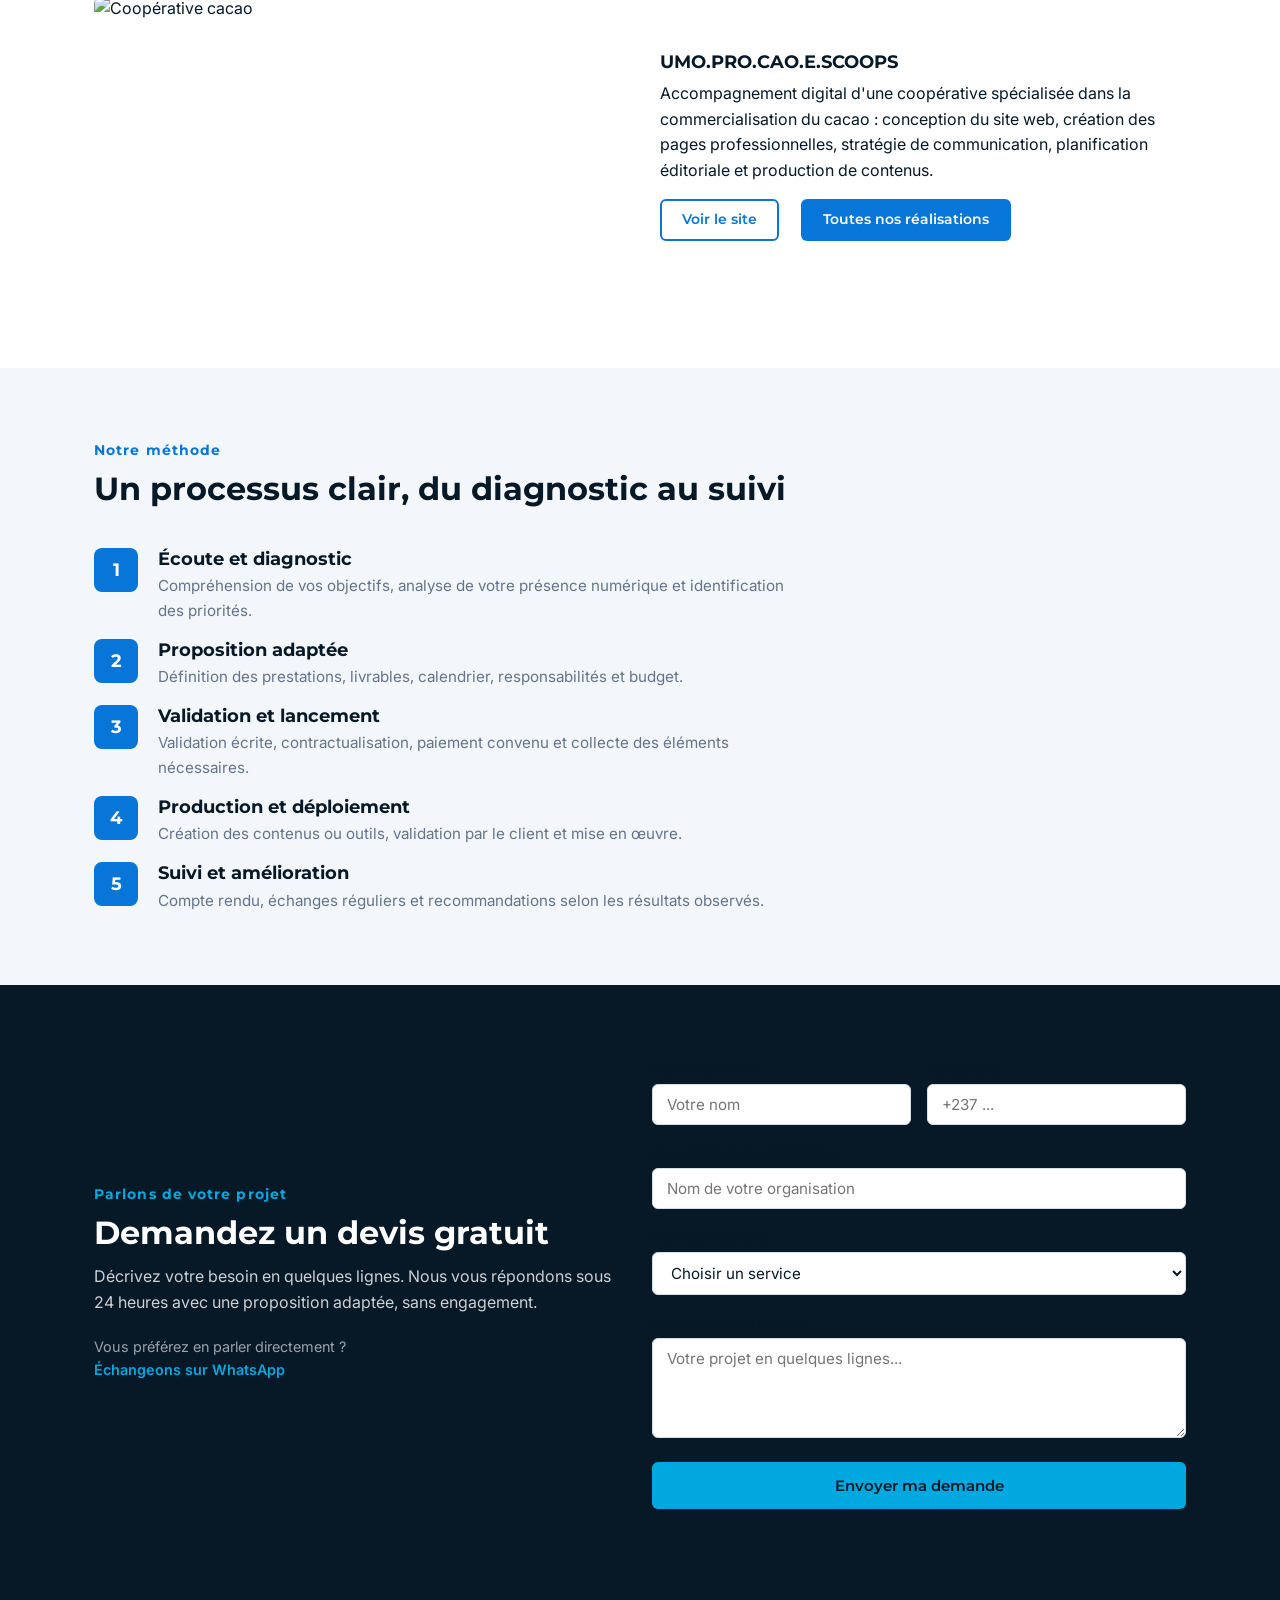
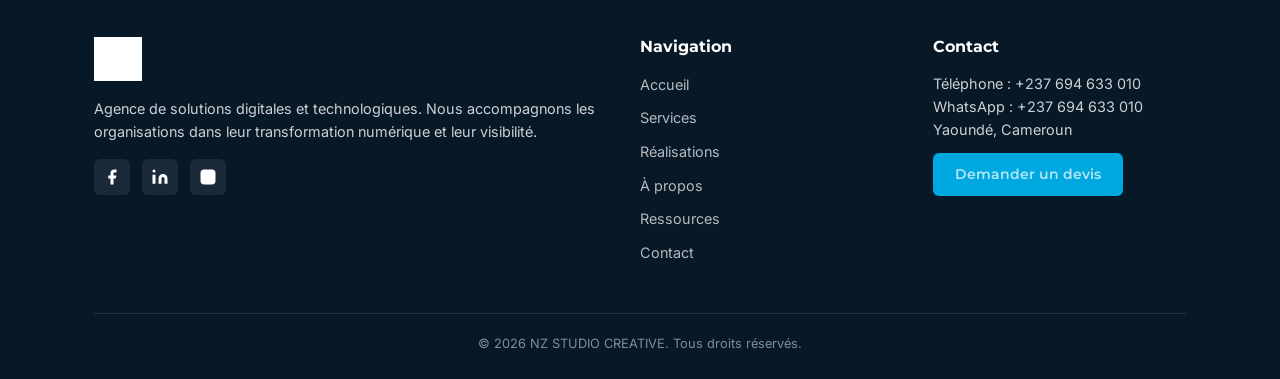
==== commit b61006a5: "fix:Suppression des pages confidentialites" ====
--- a/index.html
+++ b/index.html
@@ -218,7 +218,7 @@
       </div>
     </div>
     <div class="footer__bottom">
-      © 2026 NZ STUDIO CREATIVE. Tous droits réservés. | <a href="#">Mentions légales</a> | <a href="#">Politique de confidentialité</a>
+      © 2026 NZ STUDIO CREATIVE. Tous droits réservés.
     </div>
   </div>
 </footer>
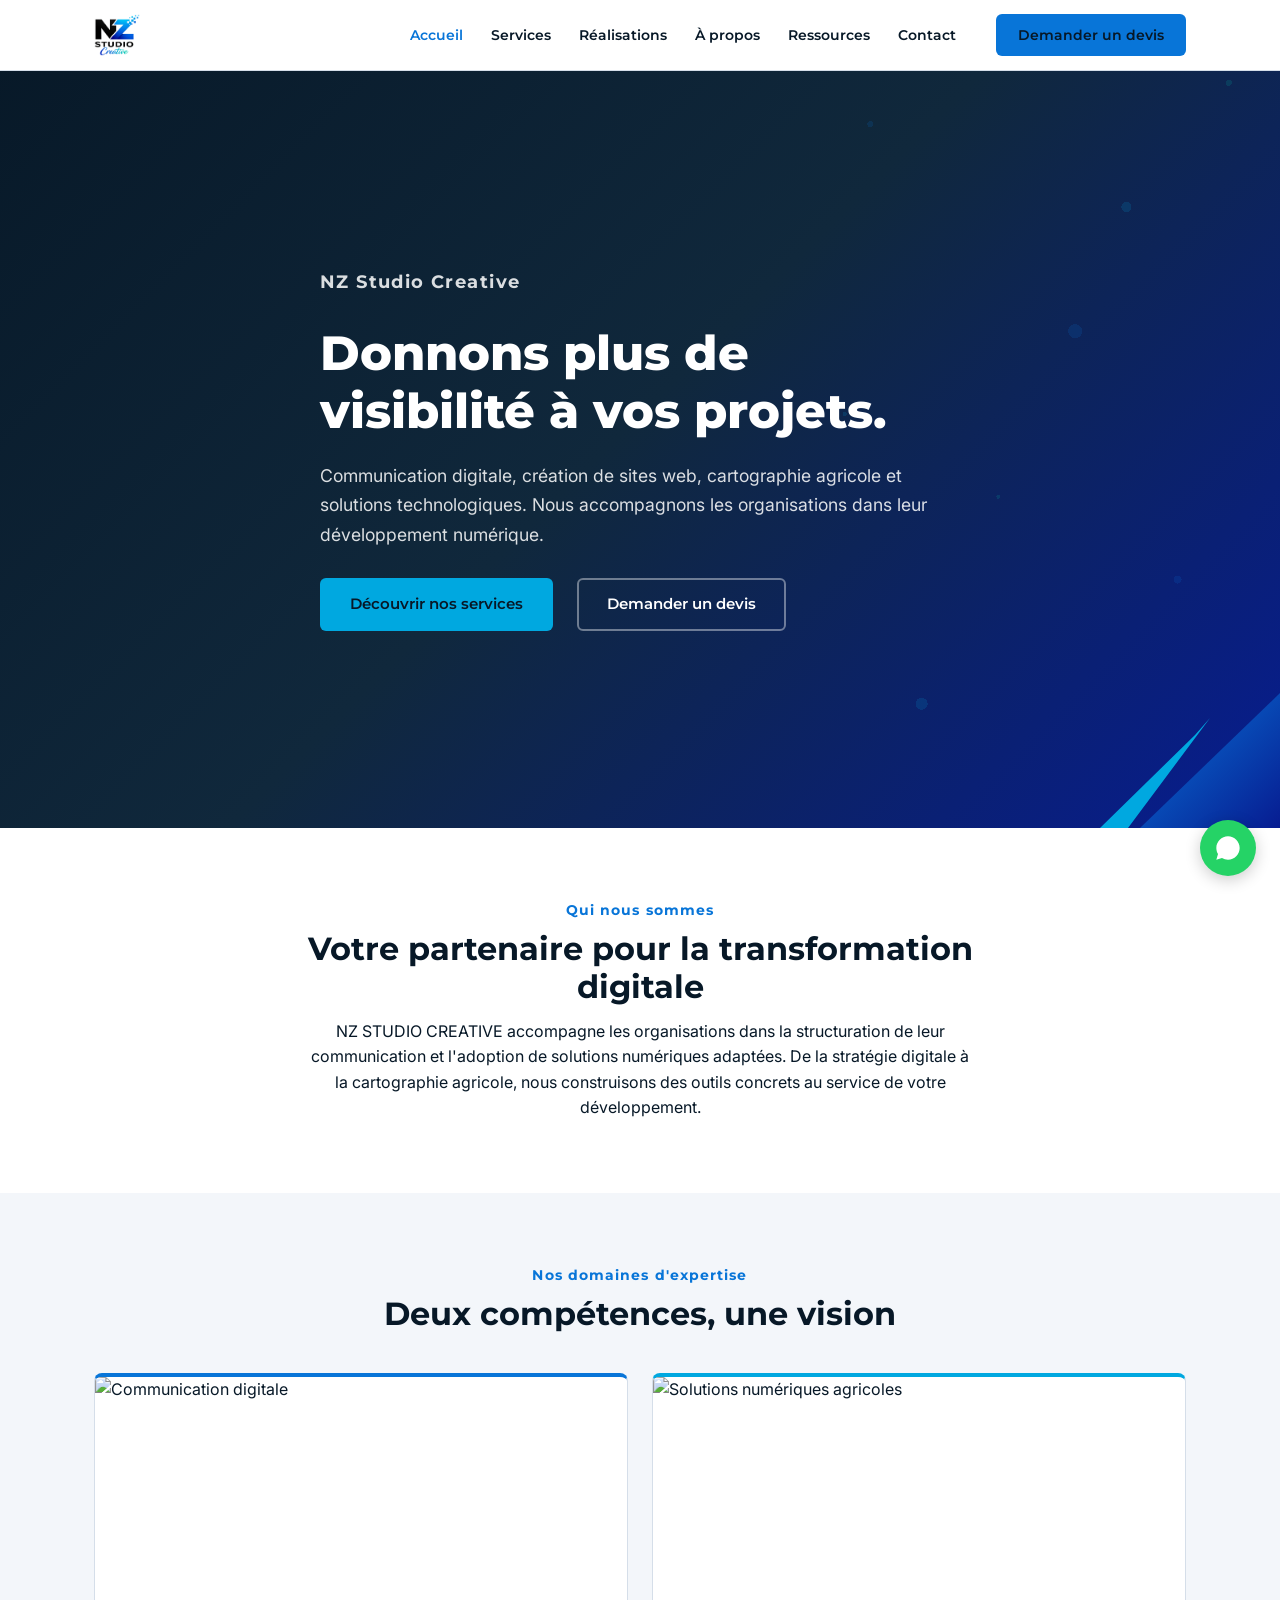
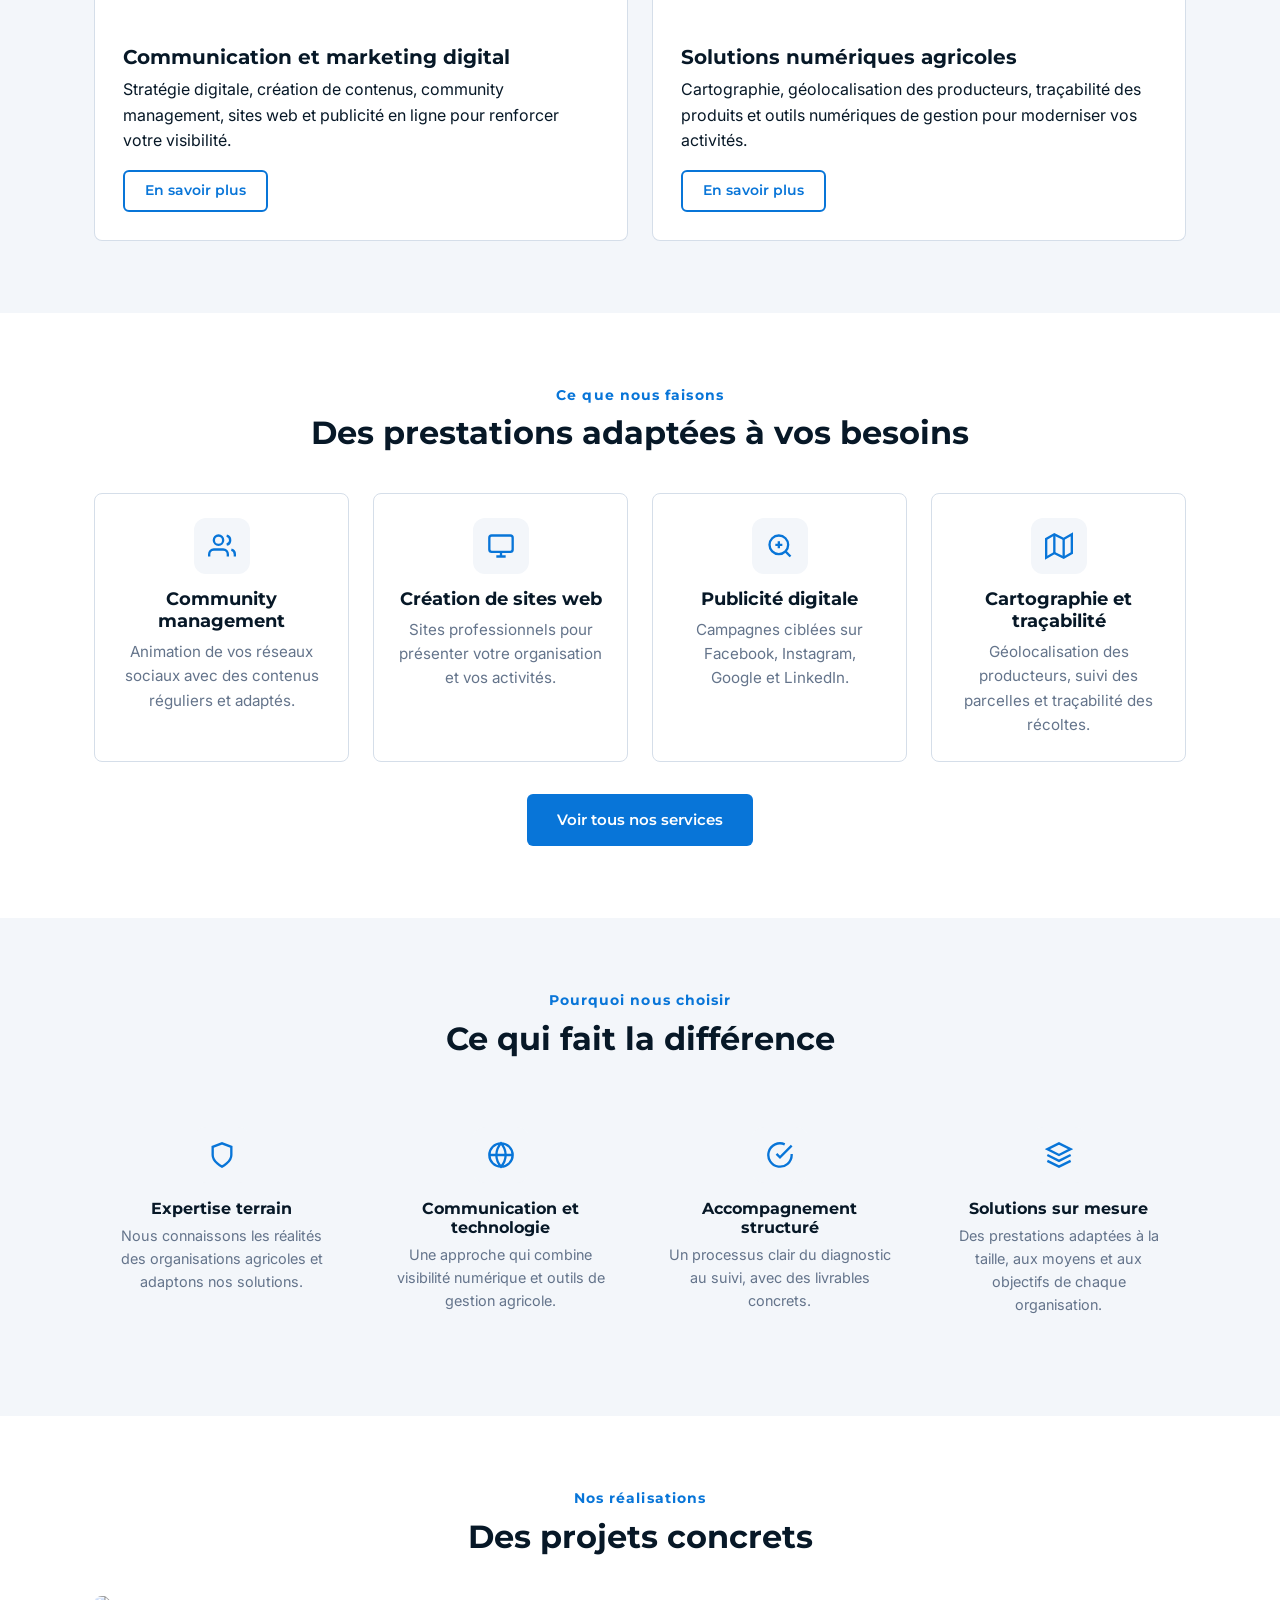
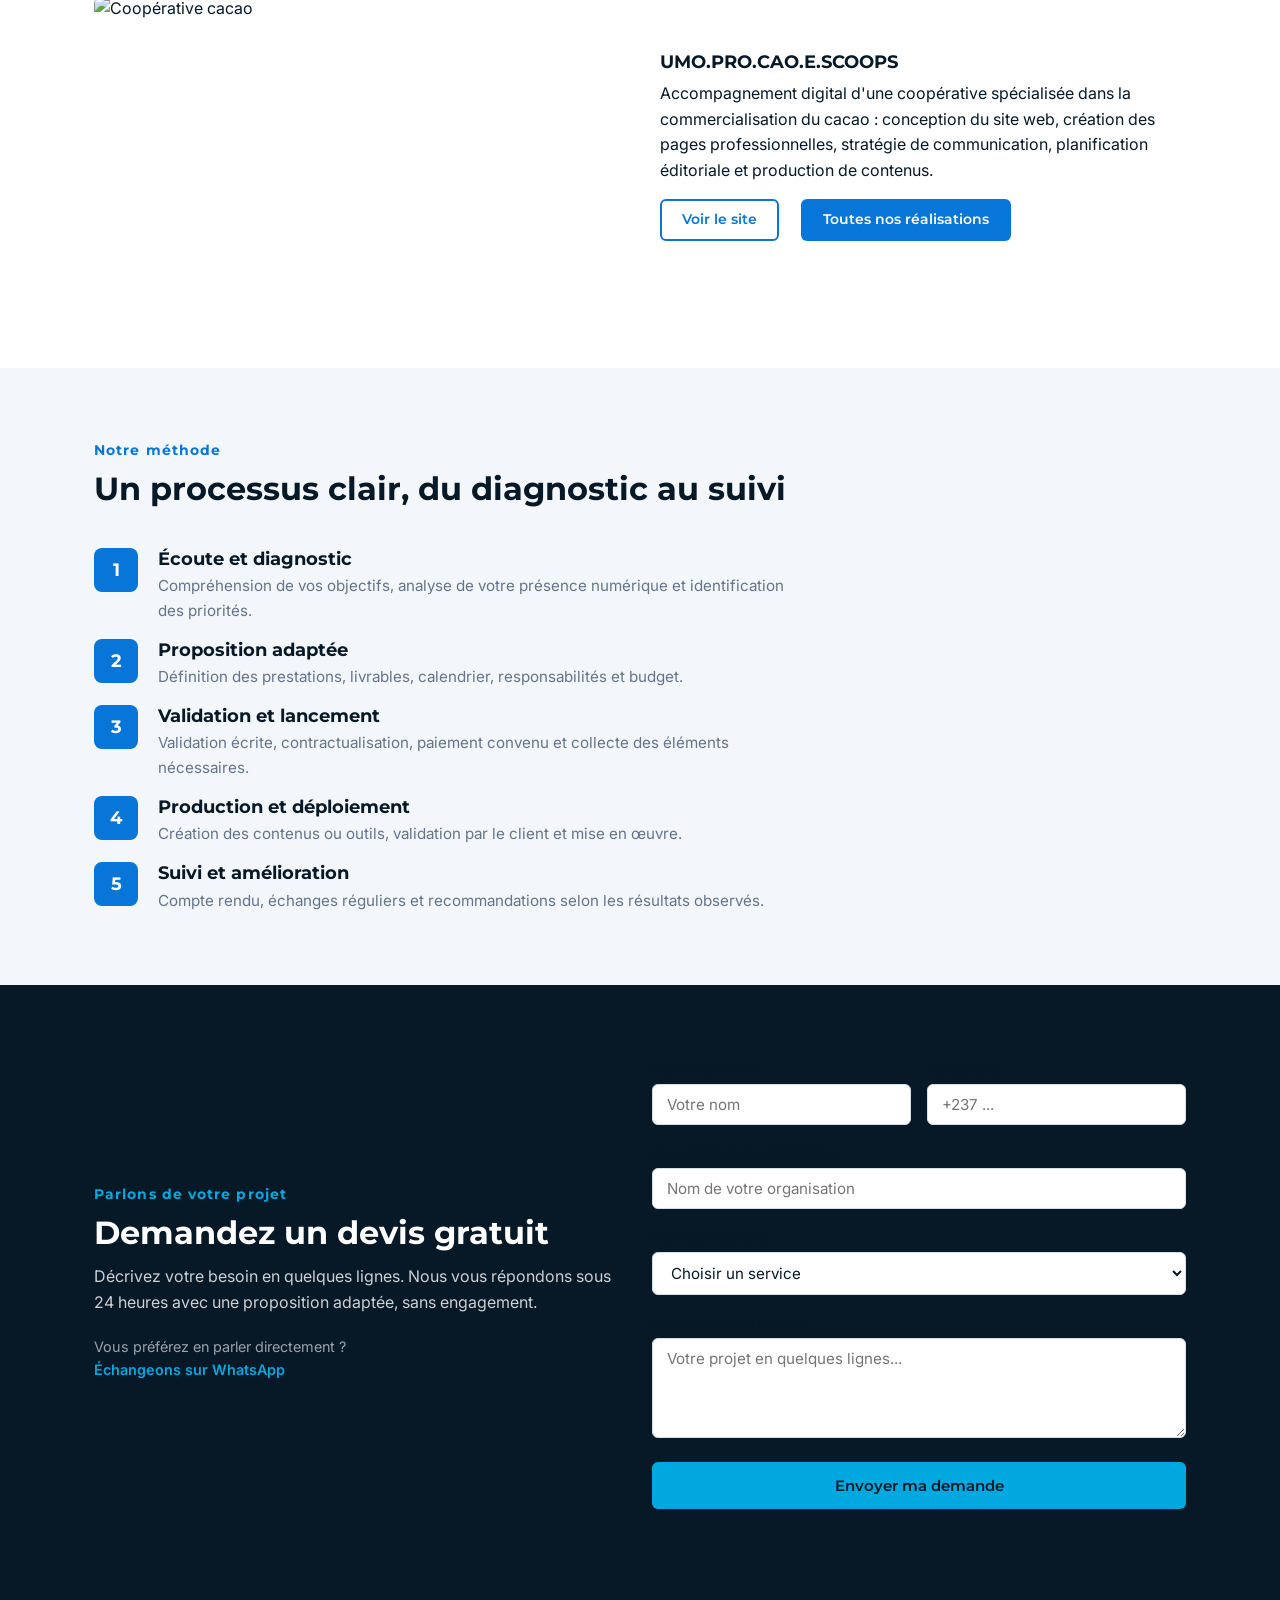
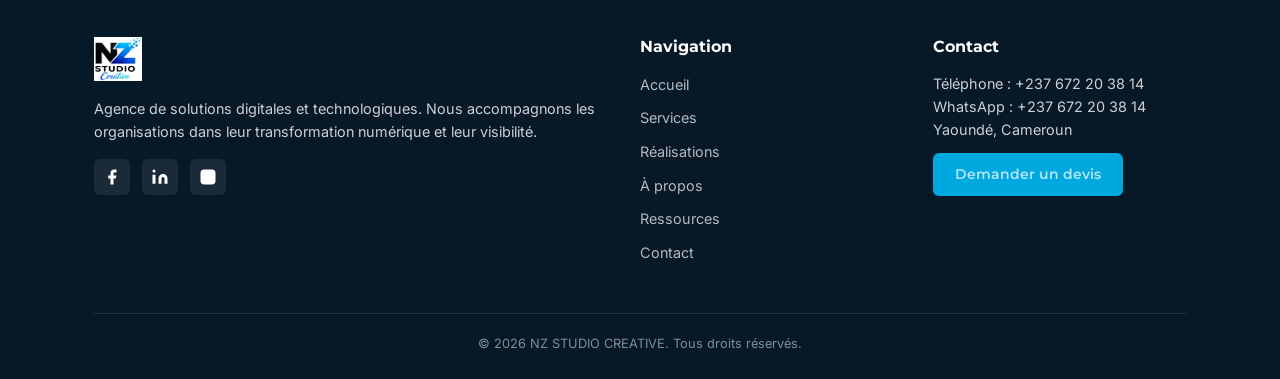
==== commit 0c04a65f: "fix:aajout des liens des reseaux sociaux" ====
--- a/index.html
+++ b/index.html
@@ -18,12 +18,12 @@
     </button>
     <ul class="navbar__links" id="navLinks">
       <li><a href="index.html" class="active">Accueil</a></li>
-      <li><a href="services.html">Services</a></li>
-      <li><a href="realisations.html">Réalisations</a></li>
-      <li><a href="a-propos.html">À propos</a></li>
-      <li><a href="ressources.html">Ressources</a></li>
-      <li><a href="contact.html">Contact</a></li>
-      <li class="navbar__cta"><a href="devis.html" class="btn btn--primary btn--small">Demander un devis</a></li>
+      <li><a href="./pages/services.html">Services</a></li>
+      <li><a href="./pages/realisations.html">Réalisations</a></li>
+      <li><a href="./pages/a-propos.html">À propos</a></li>
+      <li><a href="./pages/ressources.html">Ressources</a></li>
+      <li><a href="./pages/contact.html">Contact</a></li>
+      <li class="navbar__cta"><a href="./pages/devis.html" class="btn btn--primary btn--small">Demander un devis</a></li>
     </ul>
   </div>
 </nav>
@@ -34,12 +34,12 @@
   <div class="hero__pixels"></div>
   <div class="container">
     <div class="hero__content">
-      <p class="section-label">NZ Studio Creative</p>
-      <h1>Donnons plus de visibilité à vos projets.</h1>
-      <p>Communication digitale, création de sites web, cartographie agricole et solutions technologiques. Nous accompagnons les organisations dans leur développement numérique.</p>
+      <p class="section-label fad-up">NZ Studio Creative</p>
+      <h1 class="fad-up">Donnons plus de visibilité à vos projets.</h1>
+      <p class="fad-up">Communication digitale, création de sites web, cartographie agricole et solutions technologiques. Nous accompagnons les organisations dans leur développement numérique.</p>
       <div class="hero__buttons">
-        <a href="services.html" class="btn btn--cyan">Découvrir nos services</a>
-        <a href="devis.html" class="btn btn--outline" style="border-color:rgba(255,255,255,.4);color:#fff">Demander un devis</a>
+        <a href="./pages/services.html" class="btn btn--cyan fad-up">Découvrir nos services</a>
+        <a href="./pages/devis.html" class="btn btn--outline fad-up" style="border-color:rgba(255,255,255,.4);color:#fff">Demander un devis</a>
       </div>
     </div>
   </div>
@@ -47,7 +47,7 @@
 </section>
 
 <!-- INTRO -->
-<section class="section">
+<section class="section reveal">
   <div class="container text-center" style="max-width:720px">
     <p class="section-label">Qui nous sommes</p>
     <h2>Votre partenaire pour la transformation digitale</h2>
@@ -57,7 +57,7 @@
 
 <!-- DEUX DOMAINES -->
 <section class="section section--light">
-  <div class="container">
+  <div class="container reveal">
     <div class="text-center" style="margin-bottom:40px">
       <p class="section-label">Nos domaines d'expertise</p>
       <h2>Deux compétences, une vision</h2>
@@ -71,7 +71,7 @@
           <a href="services.html#communication" class="btn btn--outline btn--small" style="margin-top:16px">En savoir plus</a>
         </div>
       </div>
-      <div class="domain-block domain-block--tech card">
+      <div class="domain-block domain-block--tech card reveal">
         <img class="domain-block__img" src="https://images.unsplash.com/photo-1625246333195-78d9c38ad449?w=600&h=300&fit=crop" alt="Solutions numériques agricoles">
         <div class="domain-block__body">
           <h3>Solutions numériques agricoles</h3>
@@ -86,38 +86,38 @@
 <!-- NOS SERVICES -->
 <section class="section">
   <div class="container">
-    <div class="text-center" style="margin-bottom:40px">
+    <div class="text-center reveal" style="margin-bottom:40px">
       <p class="section-label">Ce que nous faisons</p>
       <h2>Des prestations adaptées à vos besoins</h2>
     </div>
     <div class="grid-4">
-      <div class="card"><div class="card__body text-center"><div class="why-item__icon" style="margin:0 auto 14px"><svg viewBox="0 0 24 24" fill="none" stroke="currentColor" stroke-width="2" style="width:28px;height:28px;color:var(--blue)"><path d="M17 21v-2a4 4 0 00-4-4H5a4 4 0 00-4 4v2"/><circle cx="9" cy="7" r="4"/><path d="M23 21v-2a4 4 0 00-3-3.87M16 3.13a4 4 0 010 7.75"/></svg></div><h3>Community management</h3><p>Animation de vos réseaux sociaux avec des contenus réguliers et adaptés.</p></div></div>
-      <div class="card"><div class="card__body text-center"><div class="why-item__icon" style="margin:0 auto 14px"><svg viewBox="0 0 24 24" fill="none" stroke="currentColor" stroke-width="2" style="width:28px;height:28px;color:var(--blue)"><rect x="2" y="3" width="20" height="14" rx="2"/><line x1="8" y1="21" x2="16" y2="21"/><line x1="12" y1="17" x2="12" y2="21"/></svg></div><h3>Création de sites web</h3><p>Sites professionnels pour présenter votre organisation et vos activités.</p></div></div>
-      <div class="card"><div class="card__body text-center"><div class="why-item__icon" style="margin:0 auto 14px"><svg viewBox="0 0 24 24" fill="none" stroke="currentColor" stroke-width="2" style="width:28px;height:28px;color:var(--blue)"><circle cx="11" cy="11" r="8"/><line x1="21" y1="21" x2="16.65" y2="16.65"/><line x1="11" y1="8" x2="11" y2="14"/><line x1="8" y1="11" x2="14" y2="11"/></svg></div><h3>Publicité digitale</h3><p>Campagnes ciblées sur Facebook, Instagram, Google et LinkedIn.</p></div></div>
-      <div class="card"><div class="card__body text-center"><div class="why-item__icon" style="margin:0 auto 14px"><svg viewBox="0 0 24 24" fill="none" stroke="currentColor" stroke-width="2" style="width:28px;height:28px;color:var(--blue)"><polygon points="1 6 1 22 8 18 16 22 23 18 23 2 16 6 8 2 1 6"/><line x1="8" y1="2" x2="8" y2="18"/><line x1="16" y1="6" x2="16" y2="22"/></svg></div><h3>Cartographie et traçabilité</h3><p>Géolocalisation des producteurs, suivi des parcelles et traçabilité des récoltes.</p></div></div>
-    </div>
-    <div class="text-center" style="margin-top:32px"><a href="services.html" class="btn btn--primary">Voir tous nos services</a></div>
+      <div class="card reveal"><div class="card__body text-center"><div class="why-item__icon" style="margin:0 auto 14px"><svg viewBox="0 0 24 24" fill="none" stroke="currentColor" stroke-width="2" style="width:28px;height:28px;color:var(--blue)"><path d="M17 21v-2a4 4 0 00-4-4H5a4 4 0 00-4 4v2"/><circle cx="9" cy="7" r="4"/><path d="M23 21v-2a4 4 0 00-3-3.87M16 3.13a4 4 0 010 7.75"/></svg></div><h3>Community management</h3><p>Animation de vos réseaux sociaux avec des contenus réguliers et adaptés.</p></div></div>
+      <div class="card reveal"><div class="card__body text-center"><div class="why-item__icon" style="margin:0 auto 14px"><svg viewBox="0 0 24 24" fill="none" stroke="currentColor" stroke-width="2" style="width:28px;height:28px;color:var(--blue)"><rect x="2" y="3" width="20" height="14" rx="2"/><line x1="8" y1="21" x2="16" y2="21"/><line x1="12" y1="17" x2="12" y2="21"/></svg></div><h3>Création de sites web</h3><p>Sites professionnels pour présenter votre organisation et vos activités.</p></div></div>
+      <div class="card reveal"><div class="card__body text-center"><div class="why-item__icon" style="margin:0 auto 14px"><svg viewBox="0 0 24 24" fill="none" stroke="currentColor" stroke-width="2" style="width:28px;height:28px;color:var(--blue)"><circle cx="11" cy="11" r="8"/><line x1="21" y1="21" x2="16.65" y2="16.65"/><line x1="11" y1="8" x2="11" y2="14"/><line x1="8" y1="11" x2="14" y2="11"/></svg></div><h3>Publicité digitale</h3><p>Campagnes ciblées sur Facebook, Instagram, Google et LinkedIn.</p></div></div>
+      <div class="card reveal"><div class="card__body text-center"><div class="why-item__icon" style="margin:0 auto 14px"><svg viewBox="0 0 24 24" fill="none" stroke="currentColor" stroke-width="2" style="width:28px;height:28px;color:var(--blue)"><polygon points="1 6 1 22 8 18 16 22 23 18 23 2 16 6 8 2 1 6"/><line x1="8" y1="2" x2="8" y2="18"/><line x1="16" y1="6" x2="16" y2="22"/></svg></div><h3>Cartographie et traçabilité</h3><p>Géolocalisation des producteurs, suivi des parcelles et traçabilité des récoltes.</p></div></div>
+    </div>
+    <div class="text-center reveal" style="margin-top:32px"><a href="./pages/services.html" class="btn btn--primary">Voir tous nos services</a></div>
   </div>
 </section>
 
 <!-- POURQUOI NOUS -->
 <section class="section section--light">
   <div class="container">
-    <div class="text-center" style="margin-bottom:40px">
+    <div class="text-center reveal" style="margin-bottom:40px">
       <p class="section-label">Pourquoi nous choisir</p>
       <h2>Ce qui fait la différence</h2>
     </div>
     <div class="why-grid">
-      <div class="why-item"><div class="why-item__icon"><svg viewBox="0 0 24 24" fill="none" stroke="currentColor" stroke-width="2"><path d="M12 22s8-4 8-10V5l-8-3-8 3v7c0 6 8 10 8 10z"/></svg></div><h3>Expertise terrain</h3><p>Nous connaissons les réalités des organisations agricoles et adaptons nos solutions.</p></div>
-      <div class="why-item"><div class="why-item__icon"><svg viewBox="0 0 24 24" fill="none" stroke="currentColor" stroke-width="2"><circle cx="12" cy="12" r="10"/><path d="M2 12h20M12 2a15.3 15.3 0 014 10 15.3 15.3 0 01-4 10 15.3 15.3 0 01-4-10 15.3 15.3 0 014-10z"/></svg></div><h3>Communication et technologie</h3><p>Une approche qui combine visibilité numérique et outils de gestion agricole.</p></div>
-      <div class="why-item"><div class="why-item__icon"><svg viewBox="0 0 24 24" fill="none" stroke="currentColor" stroke-width="2"><path d="M22 11.08V12a10 10 0 11-5.93-9.14"/><polyline points="22 4 12 14.01 9 11.01"/></svg></div><h3>Accompagnement structuré</h3><p>Un processus clair du diagnostic au suivi, avec des livrables concrets.</p></div>
-      <div class="why-item"><div class="why-item__icon"><svg viewBox="0 0 24 24" fill="none" stroke="currentColor" stroke-width="2"><path d="M12 2L2 7l10 5 10-5-10-5zM2 17l10 5 10-5M2 12l10 5 10-5"/></svg></div><h3>Solutions sur mesure</h3><p>Des prestations adaptées à la taille, aux moyens et aux objectifs de chaque organisation.</p></div>
+      <div class="why-item reveal"><div class="why-item__icon"><svg viewBox="0 0 24 24" fill="none" stroke="currentColor" stroke-width="2"><path d="M12 22s8-4 8-10V5l-8-3-8 3v7c0 6 8 10 8 10z"/></svg></div><h3>Expertise terrain</h3><p>Nous connaissons les réalités des organisations agricoles et adaptons nos solutions.</p></div>
+      <div class="why-item reveal"><div class="why-item__icon"><svg viewBox="0 0 24 24" fill="none" stroke="currentColor" stroke-width="2"><circle cx="12" cy="12" r="10"/><path d="M2 12h20M12 2a15.3 15.3 0 014 10 15.3 15.3 0 01-4 10 15.3 15.3 0 01-4-10 15.3 15.3 0 014-10z"/></svg></div><h3>Communication et technologie</h3><p>Une approche qui combine visibilité numérique et outils de gestion agricole.</p></div>
+      <div class="why-item reveal"><div class="why-item__icon"><svg viewBox="0 0 24 24" fill="none" stroke="currentColor" stroke-width="2"><path d="M22 11.08V12a10 10 0 11-5.93-9.14"/><polyline points="22 4 12 14.01 9 11.01"/></svg></div><h3>Accompagnement structuré</h3><p>Un processus clair du diagnostic au suivi, avec des livrables concrets.</p></div>
+      <div class="why-item reveal"><div class="why-item__icon"><svg viewBox="0 0 24 24" fill="none" stroke="currentColor" stroke-width="2"><path d="M12 2L2 7l10 5 10-5-10-5zM2 17l10 5 10-5M2 12l10 5 10-5"/></svg></div><h3>Solutions sur mesure</h3><p>Des prestations adaptées à la taille, aux moyens et aux objectifs de chaque organisation.</p></div>
     </div>
   </div>
 </section>
 
 <!-- REALISATION -->
-<section class="section">
+<section class="section fad-right">
   <div class="container">
     <div class="text-center" style="margin-bottom:40px">
       <p class="section-label">Nos réalisations</p>
@@ -125,12 +125,12 @@
     </div>
     <div class="real-card">
       <img class="real-card__img" src="https://images.unsplash.com/photo-1560493676-04071c5f467b?w=600&h=400&fit=crop" alt="Coopérative cacao">
-      <div>
+      <div class="fad-left">
         <h3>UMO.PRO.CAO.E.SCOOPS</h3>
         <p>Accompagnement digital d'une coopérative spécialisée dans la commercialisation du cacao : conception du site web, création des pages professionnelles, stratégie de communication, planification éditoriale et production de contenus.</p>
         <div class="real-card__links">
           <a href="https://www.umoprocaoe-scoops.com/index.html" target="_blank" class="btn btn--outline btn--small">Voir le site</a>
-          <a href="realisations.html" class="btn btn--primary btn--small">Toutes nos réalisations</a>
+          <a href="./pages/realisations.html" class="btn btn--primary btn--small">Toutes nos réalisations</a>
         </div>
       </div>
     </div>
@@ -138,7 +138,7 @@
 </section>
 
 <!-- PROCESSUS -->
-<section class="section section--light">
+<section class="section section--light fad-left">
   <div class="container">
     <div style="margin-bottom:40px">
       <p class="section-label">Notre méthode</p>
@@ -155,7 +155,7 @@
 </section>
 
 <!-- FORMULAIRE DEVIS -->
-<section class="section section--dark" id="devis-section">
+<section class="section section--dark reveal" id="devis-section">
   <div class="container">
     <div class="grid-2" style="align-items:center">
       <div>
@@ -164,7 +164,7 @@
         <p style="color:rgba(255,255,255,.8);margin-bottom:20px">Décrivez votre besoin en quelques lignes. Nous vous répondons sous 24 heures avec une proposition adaptée, sans engagement.</p>
         <p style="color:rgba(255,255,255,.6);font-size:.9rem">Vous préférez en parler directement ?<br><a href="https://wa.me/237694633010" target="_blank" style="color:var(--cyan);font-weight:600">Échangeons sur WhatsApp</a></p>
       </div>
-      <form class="form" action="#" method="POST">
+      <form class="form reveal" action="#" method="POST">
         <div class="form__row">
           <div class="form__group"><label for="nom">Nom et prénom</label><input type="text" id="nom" name="nom" placeholder="Votre nom" required></div>
           <div class="form__group"><label for="tel">Téléphone</label><input type="tel" id="tel" name="tel" placeholder="+237 ..." required></div>
@@ -192,10 +192,10 @@
   <div class="container">
     <div class="footer__grid">
       <div class="footer__col">
-        <img src="img/logo.png" alt="NZ Studio Creative" style="height:44px;margin-bottom:16px;filter:brightness(0) invert(1)">
+        <img src="img/logo.png" alt="NZ Studio Creative" style="height:44px;margin-bottom:16px;">
         <p>Agence de solutions digitales et technologiques. Nous accompagnons les organisations dans leur transformation numérique et leur visibilité.</p>
         <div class="footer__social">
-          <a href="#" aria-label="Facebook"><svg viewBox="0 0 24 24"><path d="M18 2h-3a5 5 0 00-5 5v3H7v4h3v8h4v-8h3l1-4h-4V7a1 1 0 011-1h3z"/></svg></a>
+          <a href="https://www.facebook.com/profile.php?id=61596868254224" aria-label="Facebook"><svg viewBox="0 0 24 24"><path d="M18 2h-3a5 5 0 00-5 5v3H7v4h3v8h4v-8h3l1-4h-4V7a1 1 0 011-1h3z"/></svg></a>
           <a href="#" aria-label="LinkedIn"><svg viewBox="0 0 24 24"><path d="M16 8a6 6 0 016 6v7h-4v-7a2 2 0 00-4 0v7h-4v-7a6 6 0 016-6zM2 9h4v12H2zM4 2a2 2 0 110 4 2 2 0 010-4z"/></svg></a>
           <a href="#" aria-label="Instagram"><svg viewBox="0 0 24 24"><rect x="2" y="2" width="20" height="20" rx="5"/><circle cx="12" cy="12" r="4.5"/><circle cx="17.5" cy="6.5" r="1.5"/></svg></a>
         </div>
@@ -204,17 +204,17 @@
         <h4>Navigation</h4>
         <ul>
           <li><a href="index.html">Accueil</a></li>
-          <li><a href="services.html">Services</a></li>
-          <li><a href="realisations.html">Réalisations</a></li>
-          <li><a href="a-propos.html">À propos</a></li>
-          <li><a href="ressources.html">Ressources</a></li>
-          <li><a href="contact.html">Contact</a></li>
+          <li><a href="./pages/services.html">Services</a></li>
+          <li><a href="./pages/realisations.html">Réalisations</a></li>
+          <li><a href="./pages/a-propos.html">À propos</a></li>
+          <li><a href="./pages/ressources.html">Ressources</a></li>
+          <li><a href="./pages/contact.html">Contact</a></li>
         </ul>
       </div>
       <div class="footer__col">
         <h4>Contact</h4>
-        <p>Téléphone : +237 694 633 010<br>WhatsApp : +237 694 633 010<br>Yaoundé, Cameroun</p>
-        <p style="margin-top:12px"><a href="devis.html" class="btn btn--cyan btn--small">Demander un devis</a></p>
+        <p>Téléphone : +237 672 20 38 14<br>WhatsApp :  +237 672 20 38 14 <br>Yaoundé, Cameroun</p>
+        <p style="margin-top:12px"><a href="./pages/devis.html" class="btn btn--cyan btn--small">Demander un devis</a></p>
       </div>
     </div>
     <div class="footer__bottom">
@@ -224,11 +224,10 @@
 </footer>
 
 <!-- WHATSAPP FLOAT — include in every page -->
-<a href="https://wa.me/237694633010" target="_blank" class="wa-float" aria-label="Nous contacter sur WhatsApp">
+<a href="https://wa.me/237672203814" target="_blank" class="wa-float" aria-label="Nous contacter sur WhatsApp">
   <svg viewBox="0 0 24 24"><path d="M17.472 14.382c-.297-.149-1.758-.867-2.03-.967-.273-.099-.471-.148-.67.15-.197.297-.767.966-.94 1.164-.173.199-.347.223-.644.075-.297-.15-1.255-.463-2.39-1.475-.883-.788-1.48-1.761-1.653-2.059-.173-.297-.018-.458.13-.606.134-.133.298-.347.446-.52.149-.174.198-.298.298-.497.099-.198.05-.371-.025-.52-.075-.149-.669-1.612-.916-2.207-.242-.579-.487-.5-.669-.51l-.57-.01c-.198 0-.52.074-.792.372-.272.297-1.04 1.016-1.04 2.479 0 1.462 1.065 2.875 1.213 3.074.149.198 2.096 3.2 5.077 4.487.709.306 1.262.489 1.694.625.712.227 1.36.195 1.871.118.571-.085 1.758-.719 2.006-1.413.248-.694.248-1.289.173-1.413-.074-.124-.272-.198-.57-.347z"/><path d="M12 2C6.477 2 2 6.477 2 12c0 1.89.525 3.66 1.438 5.168L2 22l4.832-1.438A9.955 9.955 0 0012 22c5.523 0 10-4.477 10-10S17.523 2 12 2z"/></svg>
 </a>
 
-<!-- JS — include before </body> in every page -->
 <script>
   // Navbar scroll shadow
   window.addEventListener('scroll', () => {
@@ -242,6 +241,22 @@
   document.querySelectorAll('.navbar__links a').forEach(a => {
     a.addEventListener('click', () => document.getElementById('navLinks').classList.remove('open'));
   });
+
+  const observer= new IntersectionObserver(
+    (entries)=>{
+      entries.forEach((entry)=>{
+        if(entry.isIntersecting){
+          entry.target.classList.add("visible");
+          observer.unobserve(entry.target);
+        }
+      })
+    },
+    {threshold:0.15}
+  );
+
+  document.querySelectorAll(".reveal").forEach((el)=> observer.observe(el));
+  document.querySelectorAll(" .fad-left").forEach((el)=>observer.observe(el));
+  document.querySelectorAll(" .fad-right").forEach((el)=>observer.observe(el));
 </script>
 
 </body>
--- a/style.css
+++ b/style.css
@@ -25,6 +25,91 @@
   --gap: 24px;
 }
 
+/*
+   --animate-fad-up:fad-up 0.7s ease-in-out both;
+    --animate-fad-left:fad-left 0.7s ease-in-out both
+}
+
+
+ @keyframes fad-up {
+    from { opacity: 0; transform: translateY(24px); }
+    to   { opacity: 1; transform: translateY(0); }
+  }
+  @keyframes fad-left {
+    from { opacity: 0; transform: translateX(40px); }
+    to   { opacity: 1; transform: translateX(0); }
+  }
+
+
+.animate{
+    animation-name: appear;
+    animation-duration: 1s;
+    animation-delay: 0s;
+    animation-timing-function:ease-in-out;
+    animation-iteration-count: 1;
+    animation-fill-mode: both;
+}
+
+*/
+
+ .fad-up{
+    animation-name: appear;
+    animation-duration: 1s;
+    animation-delay: 0s;
+    animation-timing-function:ease-in-out;
+    animation-iteration-count: 1;
+ }
+
+ @keyframes appear {
+
+    from{
+        transform: translateY(40px);
+        opacity: 0;
+    }
+
+    to{
+        transform: translateY(0);
+        opacity:1;
+    }
+    
+ } 
+
+
+ .fad-left {
+  opacity: 0; 
+  transform: translateX(-40px);  
+  transition: opacity 0.6s ease, transform 0.6s ease;
+}
+
+ .fad-left.visible {
+  opacity: 1; 
+  transform: translateX(0);  
+}
+
+ .fad-right {
+  opacity: 0; 
+  transform: translateX(-40px);  
+  transition: opacity 0.1s ease, transform 0.6s ease;
+}
+
+ .fad-right.visible {
+  opacity: 1; 
+  transform: translateX(0);  
+}
+
+
+
+ .reveal {
+  opacity: 0;
+  transform: translateY(30px);
+  transition: opacity 0.6s ease, transform 0.6s ease;
+}
+
+.reveal.visible {
+  opacity: 1;
+  transform: translateY(0);
+}
+
 /* --- Reset --- */
 *, *::before, *::after { box-sizing: border-box; margin: 0; padding: 0; }
 html { scroll-behavior: smooth; scroll-padding-top: 80px; }
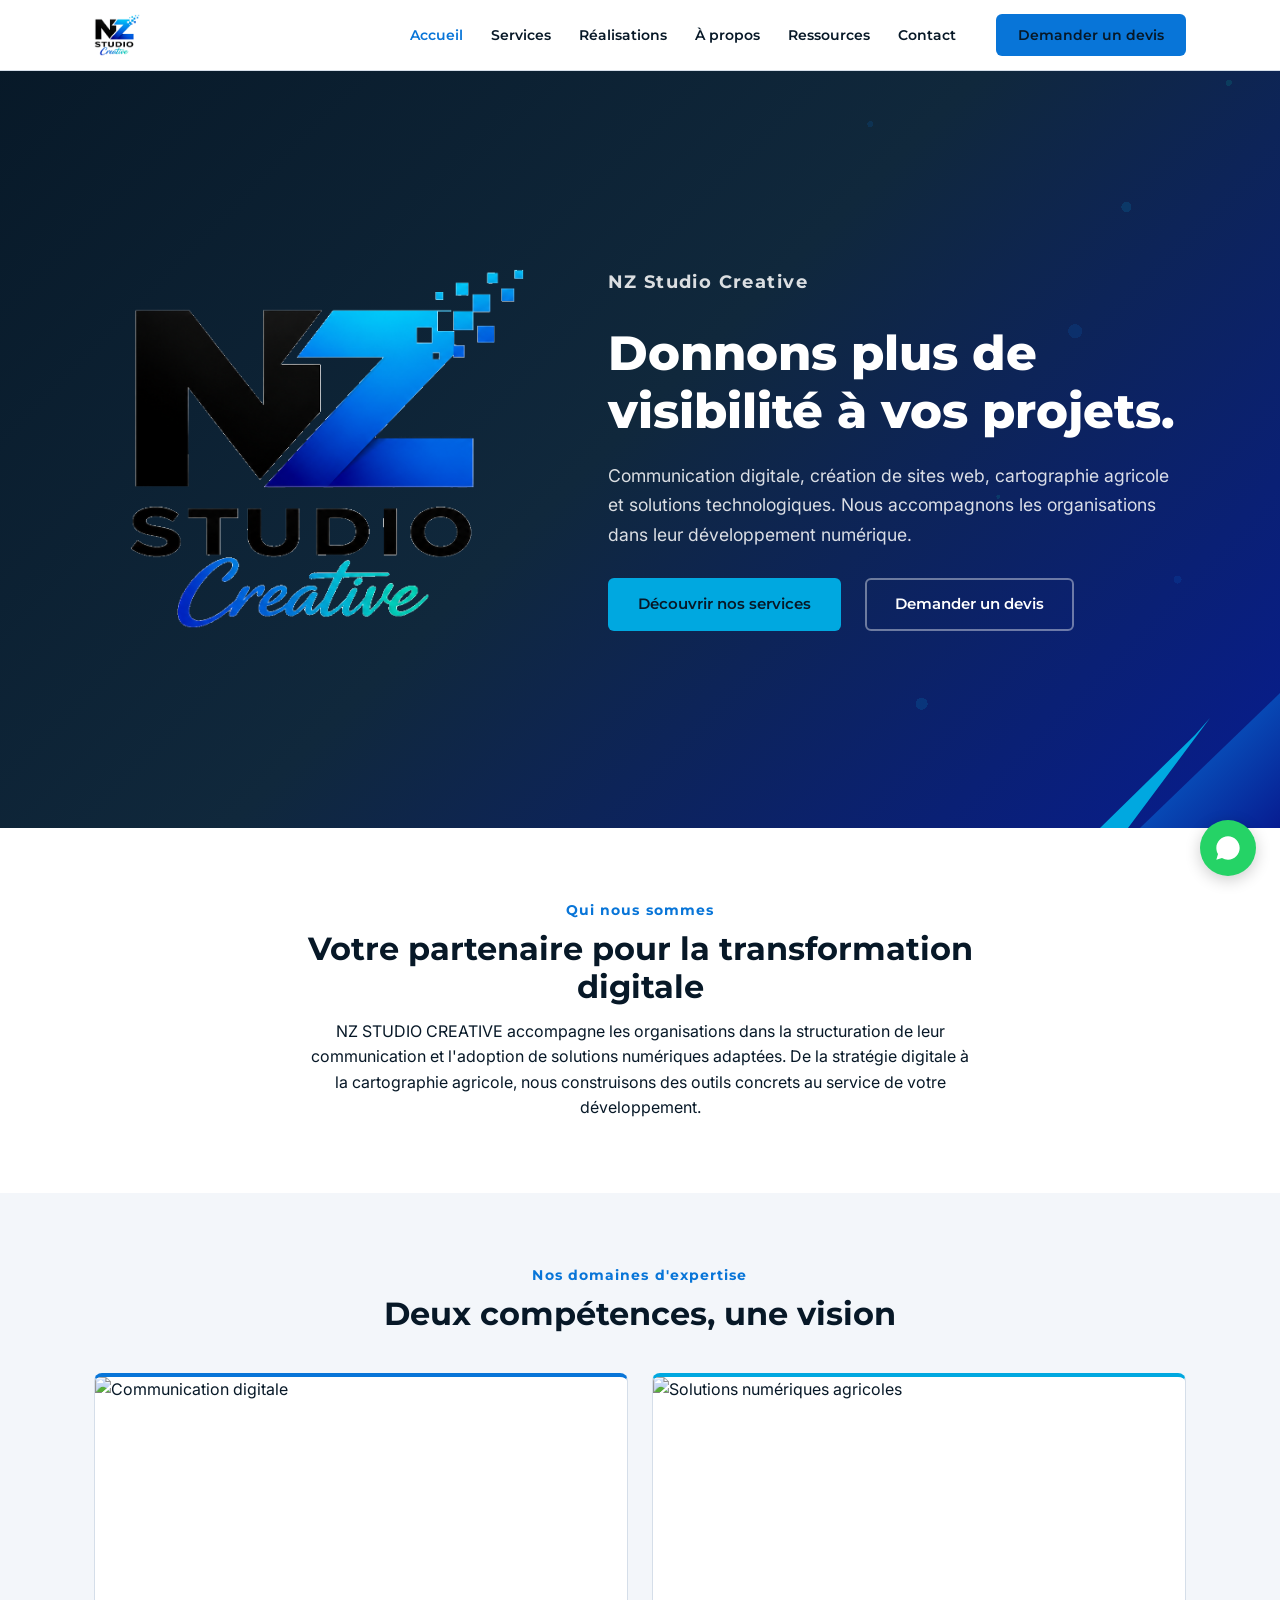
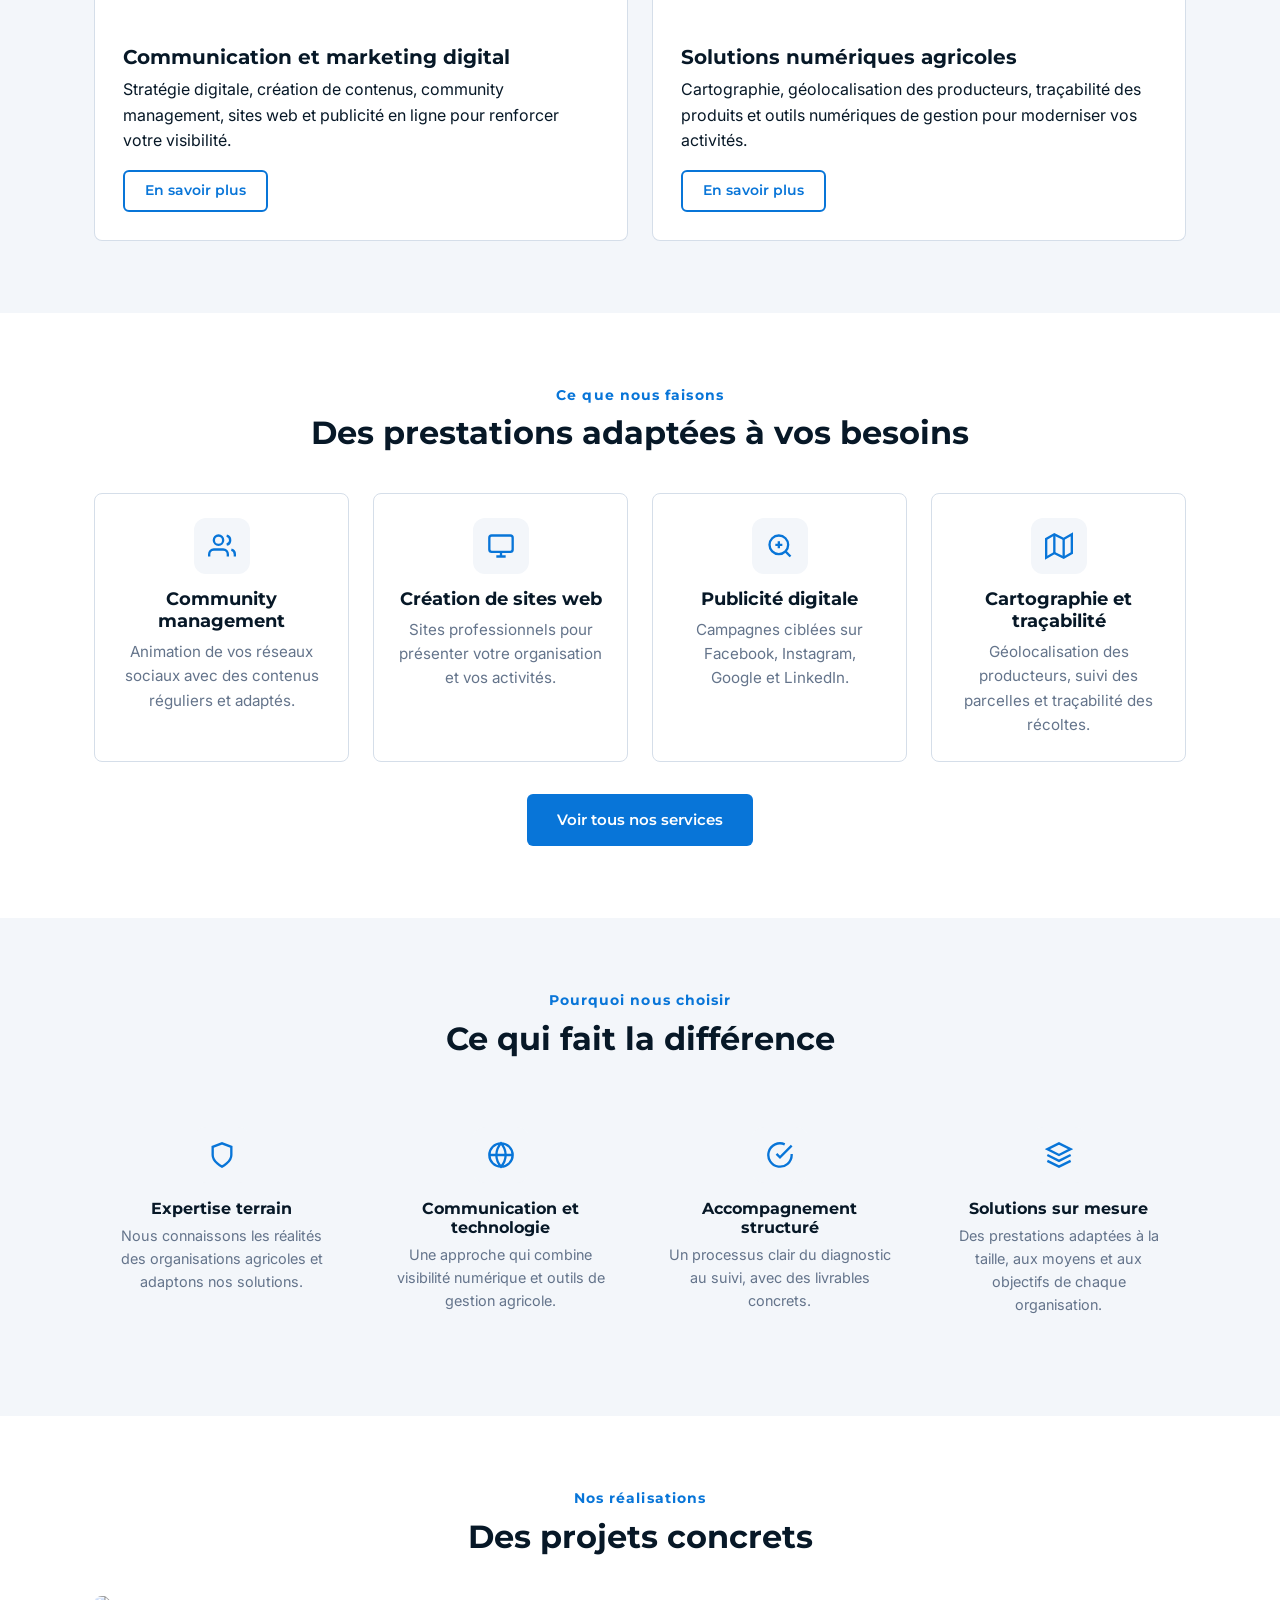
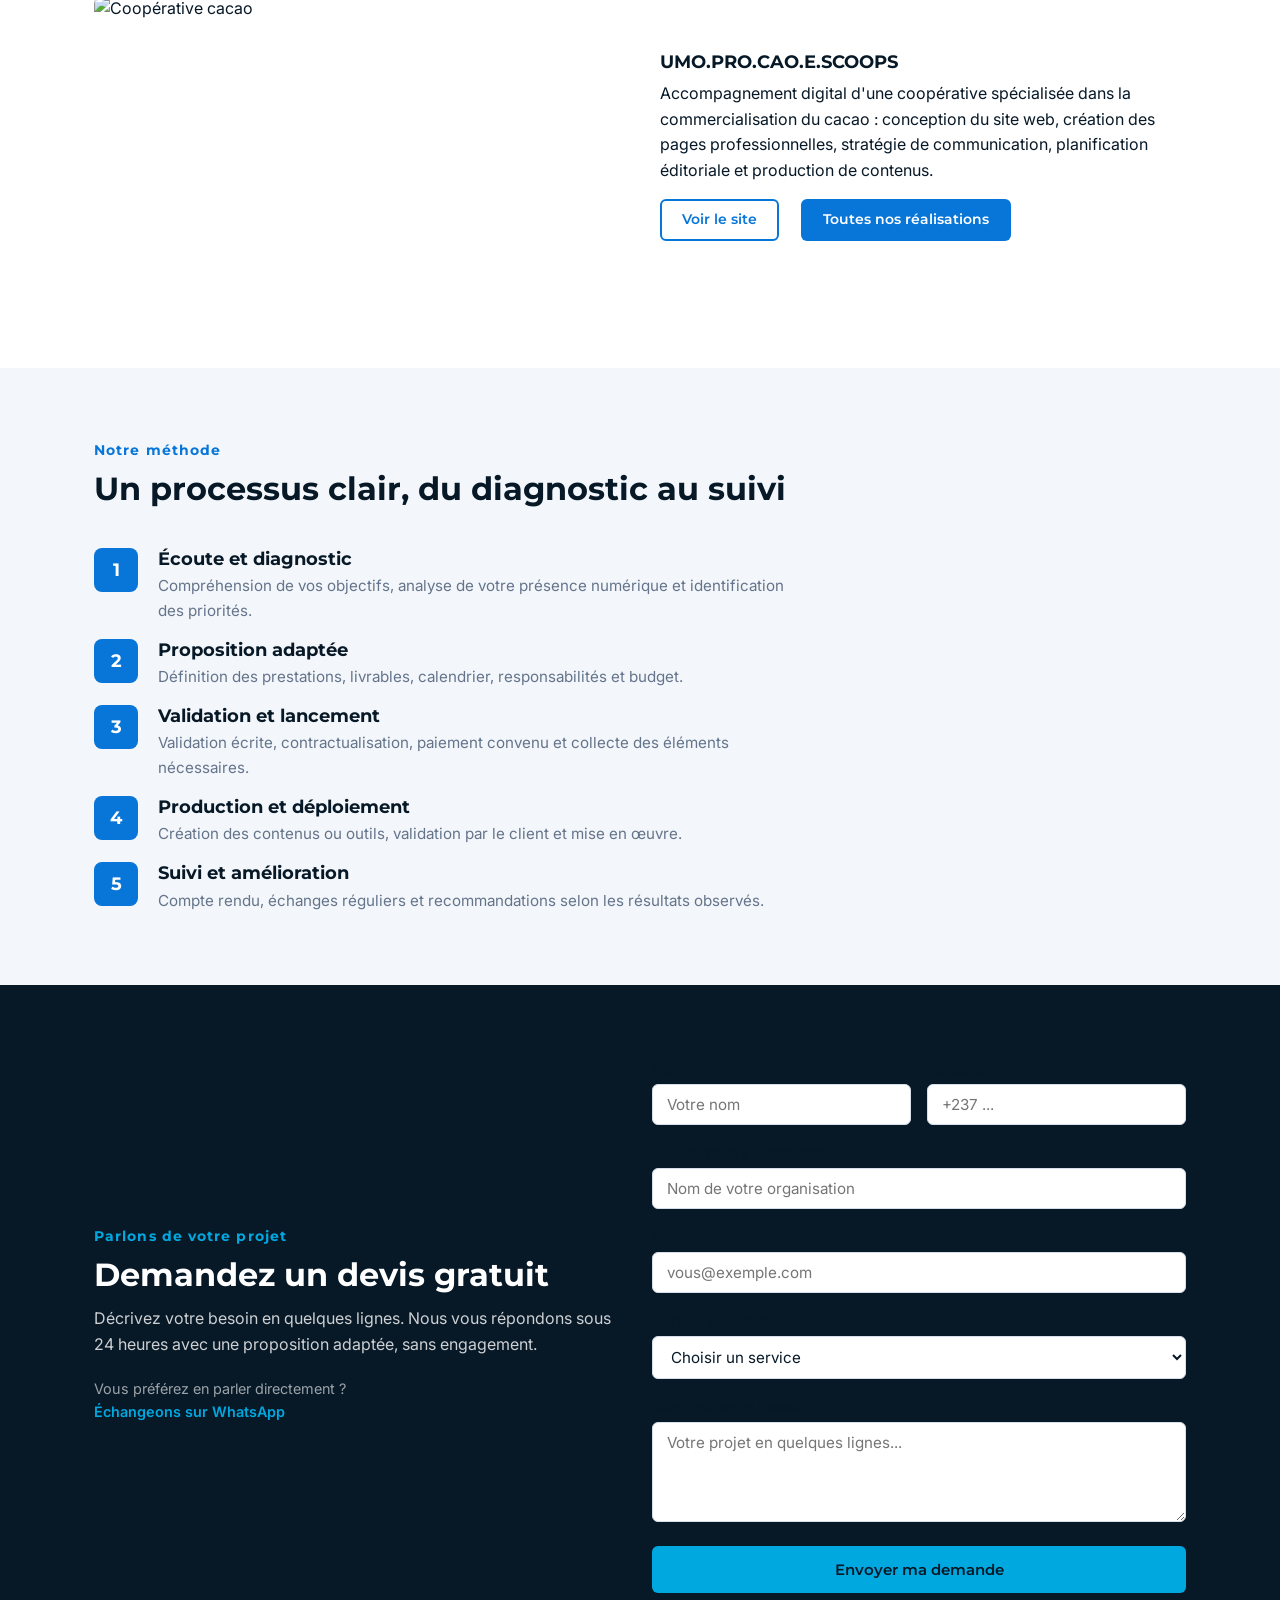
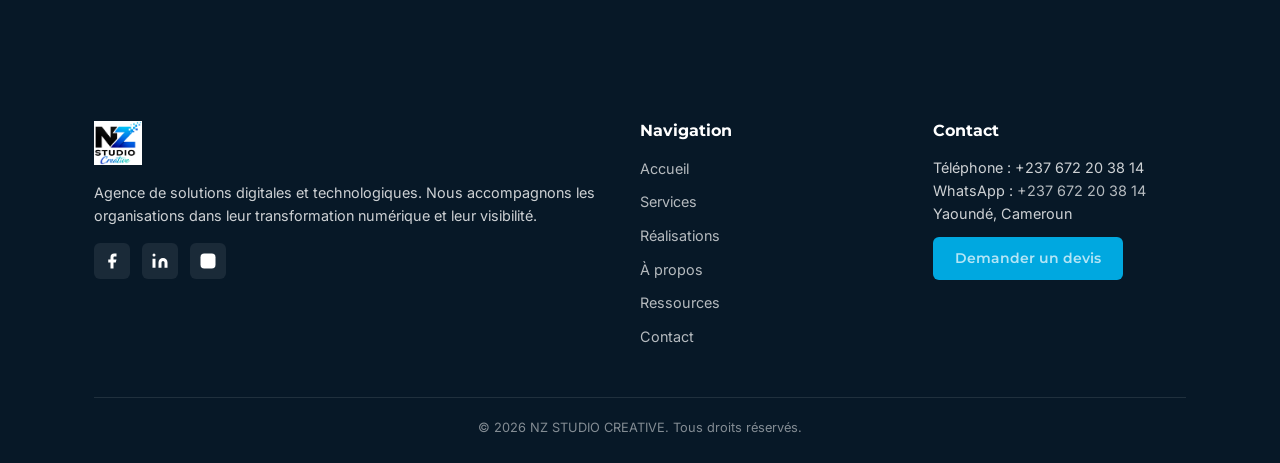
==== commit a9265e0d: "feat:Implementation du systeme d'envoie d'email" ====
--- a/index.html
+++ b/index.html
@@ -32,7 +32,16 @@
 <section class="hero">
   <div class="hero__bg"></div>
   <div class="hero__pixels"></div>
-  <div class="container">
+  <div class="container hero__inner">
+
+    <!-- logo -->
+     
+    <div class="hero__logo fad-up">
+      <img src="img/logo-transparent.png" alt="NZ Studio Creative">
+    </div>
+
+    <!-- text et boutons du hero section -->
+     
     <div class="hero__content">
       <p class="section-label fad-up">NZ Studio Creative</p>
       <h1 class="fad-up">Donnons plus de visibilité à vos projets.</h1>
@@ -42,6 +51,7 @@
         <a href="./pages/devis.html" class="btn btn--outline fad-up" style="border-color:rgba(255,255,255,.4);color:#fff">Demander un devis</a>
       </div>
     </div>
+  
   </div>
   <svg class="hero__corner" viewBox="0 0 180 135" preserveAspectRatio="none"><defs><linearGradient id="hg" x1="0" y1="0" x2="1" y2="1"><stop offset="0" stop-color="#0875D8"/><stop offset="1" stop-color="#071C91"/></linearGradient></defs><polygon points="180,0 180,135 40,135" fill="url(#hg)"/><polygon points="95,42 110,25 28,135 0,135" fill="#00A8E0"/></svg>
 </section>
@@ -164,12 +174,13 @@
         <p style="color:rgba(255,255,255,.8);margin-bottom:20px">Décrivez votre besoin en quelques lignes. Nous vous répondons sous 24 heures avec une proposition adaptée, sans engagement.</p>
         <p style="color:rgba(255,255,255,.6);font-size:.9rem">Vous préférez en parler directement ?<br><a href="https://wa.me/237694633010" target="_blank" style="color:var(--cyan);font-weight:600">Échangeons sur WhatsApp</a></p>
       </div>
-      <form class="form reveal" action="#" method="POST">
+      <form class="form reveal" data-subject="Nouvelle demande de devis (accueil) — NZ STUDIO CREATIVE">
         <div class="form__row">
           <div class="form__group"><label for="nom">Nom et prénom</label><input type="text" id="nom" name="nom" placeholder="Votre nom" required></div>
           <div class="form__group"><label for="tel">Téléphone</label><input type="tel" id="tel" name="tel" placeholder="+237 ..." required></div>
         </div>
         <div class="form__group"><label for="org">Coopérative / organisation</label><input type="text" id="org" name="org" placeholder="Nom de votre organisation"></div>
+        <div class="form__group"><label for="email">E-mail</label><input type="email" id="email" name="email" placeholder="vous@exemple.com"></div>
         <div class="form__group"><label for="service">Service souhaité</label>
           <select id="service" name="service" required>
             <option value="">Choisir un service</option>
@@ -196,8 +207,8 @@
         <p>Agence de solutions digitales et technologiques. Nous accompagnons les organisations dans leur transformation numérique et leur visibilité.</p>
         <div class="footer__social">
           <a href="https://www.facebook.com/profile.php?id=61596868254224" aria-label="Facebook"><svg viewBox="0 0 24 24"><path d="M18 2h-3a5 5 0 00-5 5v3H7v4h3v8h4v-8h3l1-4h-4V7a1 1 0 011-1h3z"/></svg></a>
-          <a href="#" aria-label="LinkedIn"><svg viewBox="0 0 24 24"><path d="M16 8a6 6 0 016 6v7h-4v-7a2 2 0 00-4 0v7h-4v-7a6 6 0 016-6zM2 9h4v12H2zM4 2a2 2 0 110 4 2 2 0 010-4z"/></svg></a>
-          <a href="#" aria-label="Instagram"><svg viewBox="0 0 24 24"><rect x="2" y="2" width="20" height="20" rx="5"/><circle cx="12" cy="12" r="4.5"/><circle cx="17.5" cy="6.5" r="1.5"/></svg></a>
+          <a href="https://www.linkedin.com/company/nzstudiocreative/" aria-label="LinkedIn"><svg viewBox="0 0 24 24"><path d="M16 8a6 6 0 016 6v7h-4v-7a2 2 0 00-4 0v7h-4v-7a6 6 0 016-6zM2 9h4v12H2zM4 2a2 2 0 110 4 2 2 0 010-4z"/></svg></a>
+          <a href="https://www.instagram.com/nzstudio237/" aria-label="Instagram"><svg viewBox="0 0 24 24"><rect x="2" y="2" width="20" height="20" rx="5"/><circle cx="12" cy="12" r="4.5"/><circle cx="17.5" cy="6.5" r="1.5"/></svg></a>
         </div>
       </div>
       <div class="footer__col">
@@ -213,7 +224,7 @@
       </div>
       <div class="footer__col">
         <h4>Contact</h4>
-        <p>Téléphone : +237 672 20 38 14<br>WhatsApp :  +237 672 20 38 14 <br>Yaoundé, Cameroun</p>
+        <p>Téléphone : +237 672 20 38 14<br>WhatsApp : <a href="https://wa.me/237672203814"> +237 672 20 38 14 </a> <br>Yaoundé, Cameroun</p>
         <p style="margin-top:12px"><a href="./pages/devis.html" class="btn btn--cyan btn--small">Demander un devis</a></p>
       </div>
     </div>
@@ -259,5 +270,6 @@
   document.querySelectorAll(" .fad-right").forEach((el)=>observer.observe(el));
 </script>
 
+<script src="./emailService/form.js"></script>
 </body>
 </html>
--- a/style.css
+++ b/style.css
@@ -175,6 +175,11 @@
 .hero__buttons { display: flex; flex-wrap: wrap; gap: 12px; }
 .hero__corner { position: absolute; right: 0; bottom: 0; width: 180px; height: 135px; }
 
+/* logo sur la hero section */
+.hero__inner { display: flex; align-items: center; justify-content: space-between; gap: 48px; width: 100%; }
+.hero__logo { position: relative; z-index: 1; flex: 0 0 auto; padding: 28px; }
+.hero__logo img { display: block; width: clamp(260px, 32vw, 420px); height: auto; }
+
 /* --- Grid cards --- */
 .grid-2 { display: grid; grid-template-columns: repeat(2, 1fr); gap: var(--gap); }
 .grid-3 { display: grid; grid-template-columns: repeat(3, 1fr); gap: var(--gap); }
@@ -295,6 +300,7 @@
   .navbar__toggle { display: block; }
   .navbar__cta { display: none; }
   .hero__content h1 { font-size: 1.8rem; }
+  .hero__logo { display: none; }
   .grid-2, .grid-3, .grid-4 { grid-template-columns: 1fr; }
   .footer__grid { grid-template-columns: 1fr; }
   .form__row { grid-template-columns: 1fr; }
@@ -302,3 +308,10 @@
   .hero__buttons { flex-direction: column; }
   .section { padding: 48px 0; }
 }
+
+/* Statut d'envoi des formulaires */
+.form__status { margin-top: 12px; font-size: .9rem; font-weight: 600; text-align: center; }
+.form__status:empty { display: none; }
+.form__status--ok { color: var(--turq); }
+.form__status--err { color: #D64545; }
+.form button[disabled] { opacity: .7; cursor: not-allowed; }
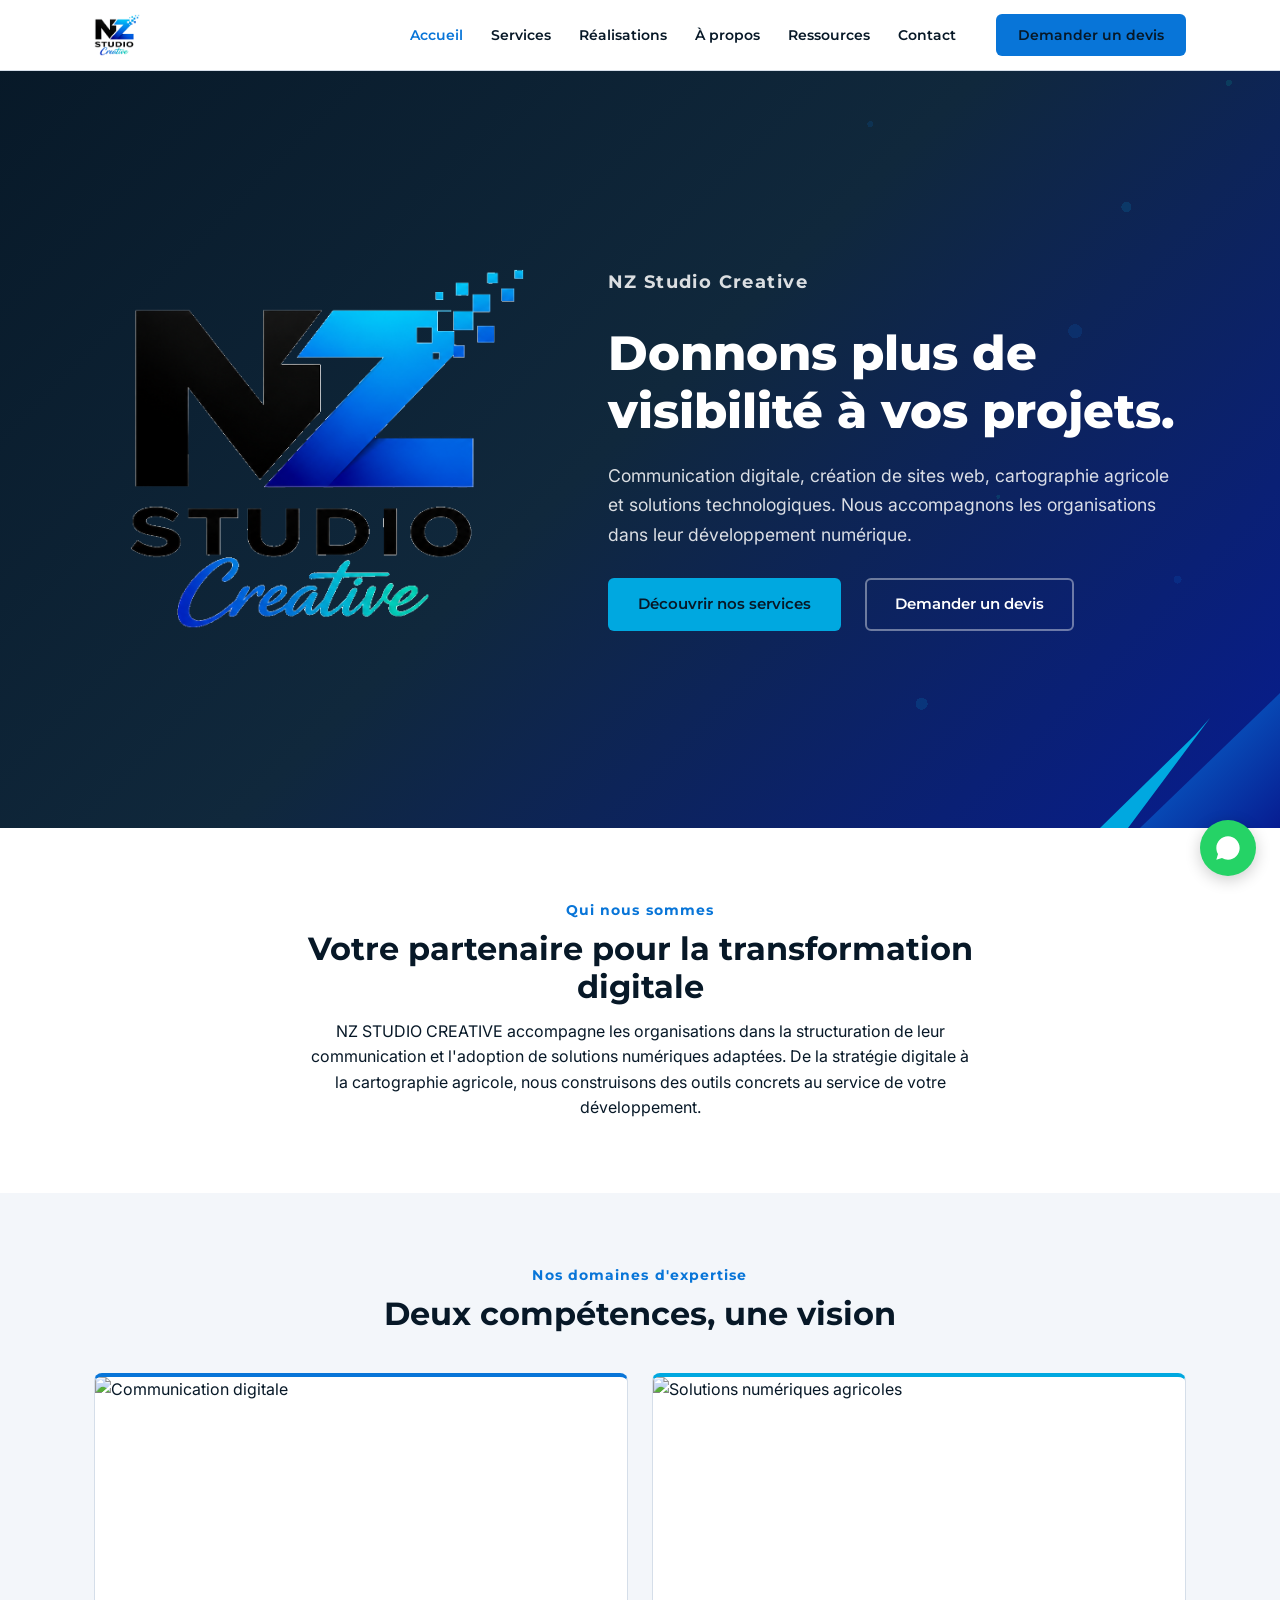
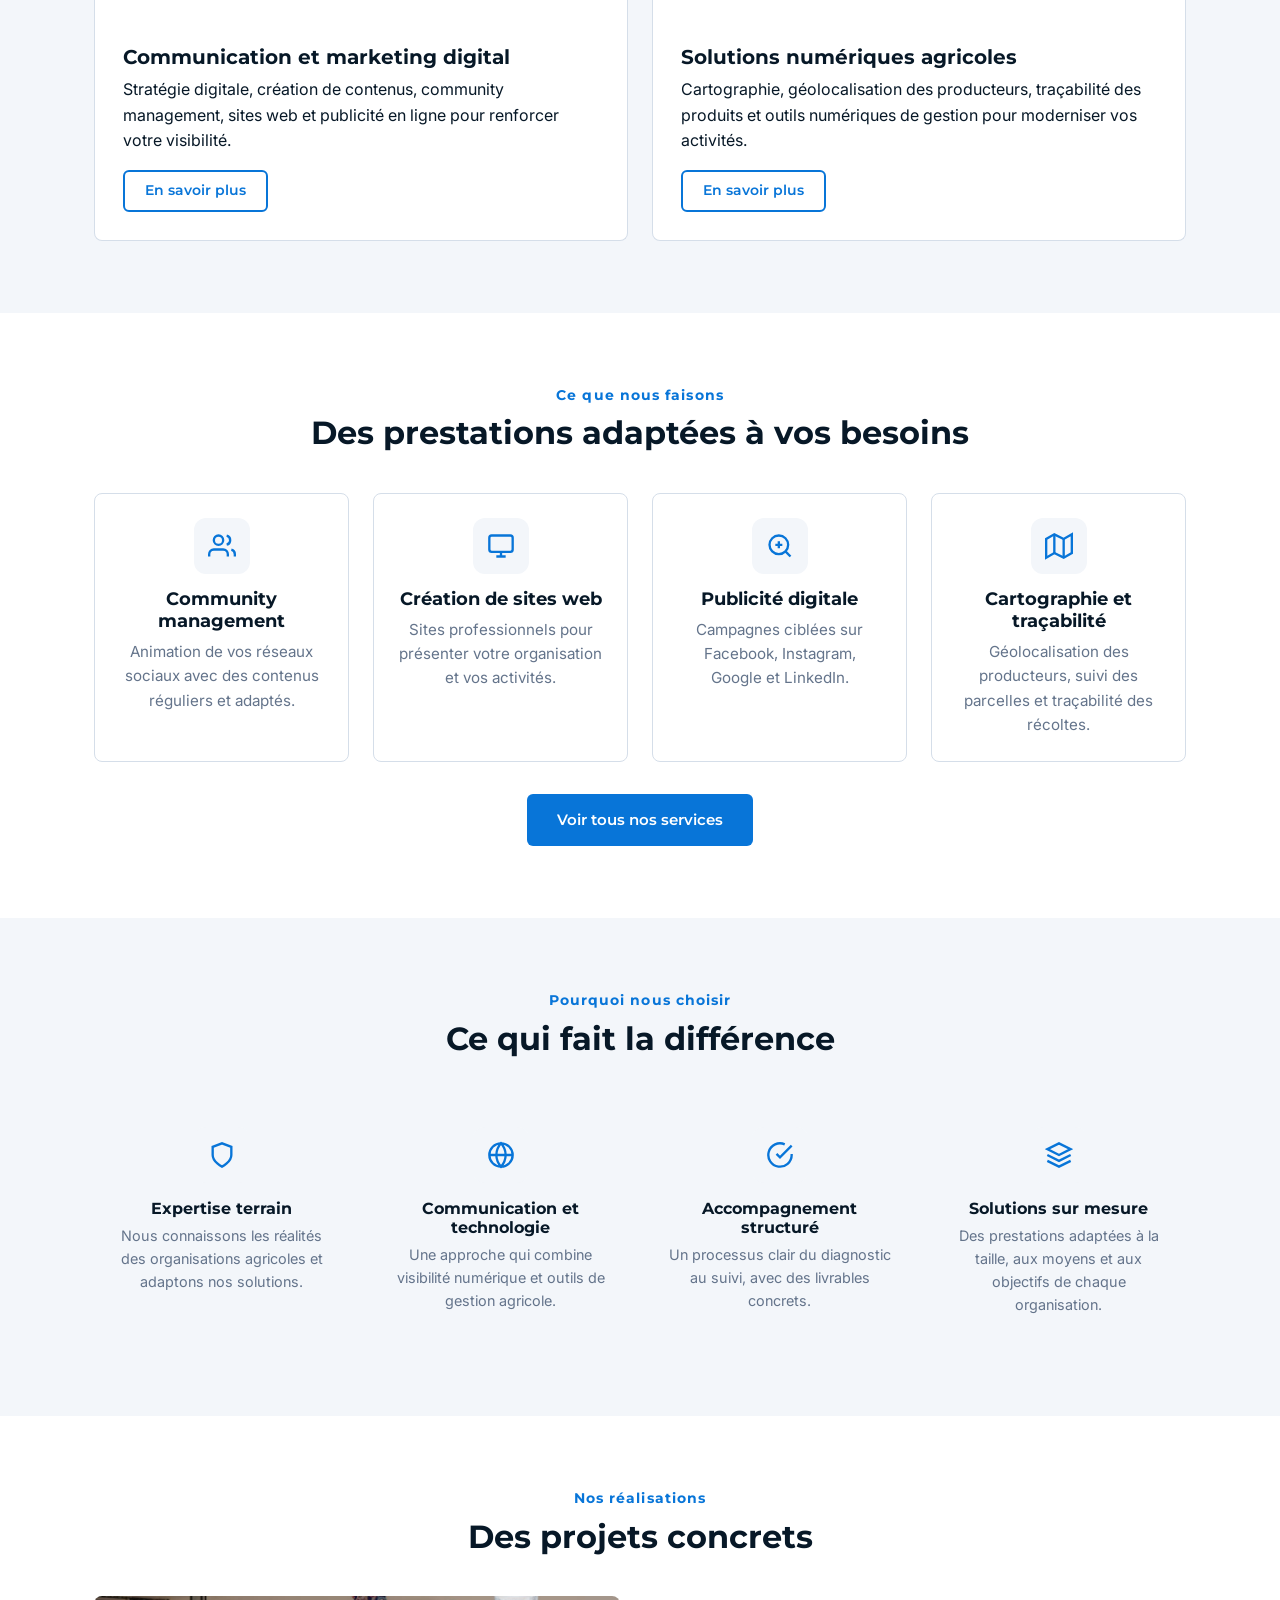
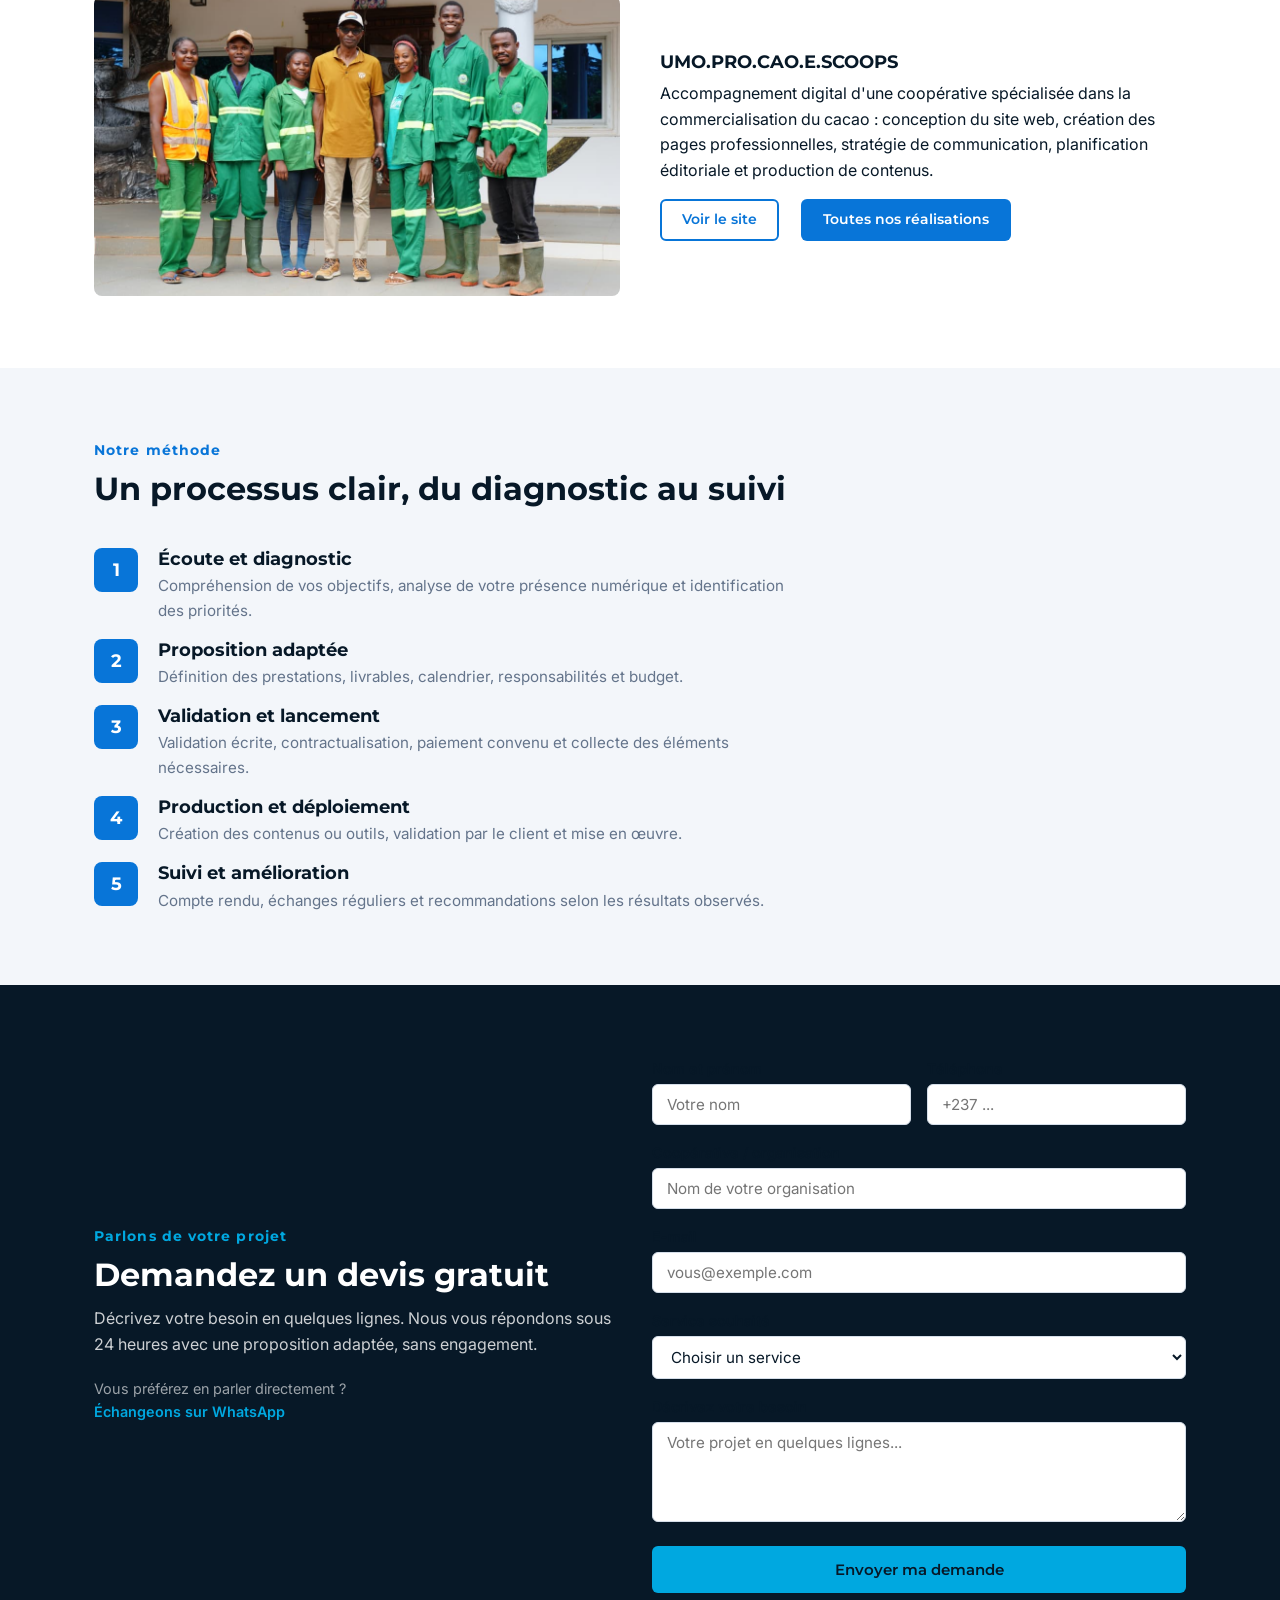
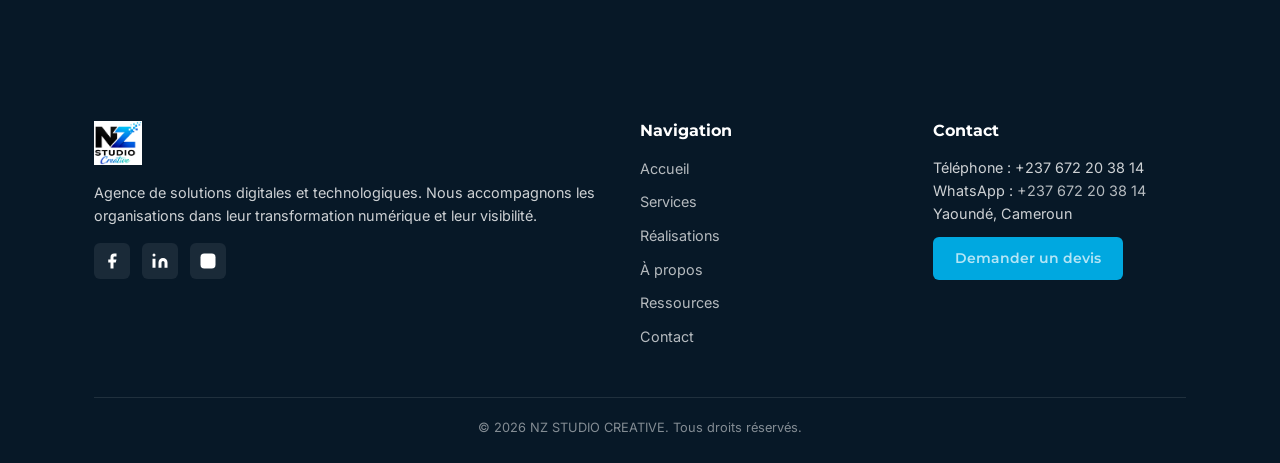
==== commit ca93019d: "fix:mis a jour de parametre" ====
--- a/index.html
+++ b/index.html
@@ -134,7 +134,7 @@
       <h2>Des projets concrets</h2>
     </div>
     <div class="real-card">
-      <img class="real-card__img" src="https://images.unsplash.com/photo-1560493676-04071c5f467b?w=600&h=400&fit=crop" alt="Coopérative cacao">
+      <img class="real-card__img" src="./img/umopro.jpeg" alt="Coopérative cacao">
       <div class="fad-left">
         <h3>UMO.PRO.CAO.E.SCOOPS</h3>
         <p>Accompagnement digital d'une coopérative spécialisée dans la commercialisation du cacao : conception du site web, création des pages professionnelles, stratégie de communication, planification éditoriale et production de contenus.</p>
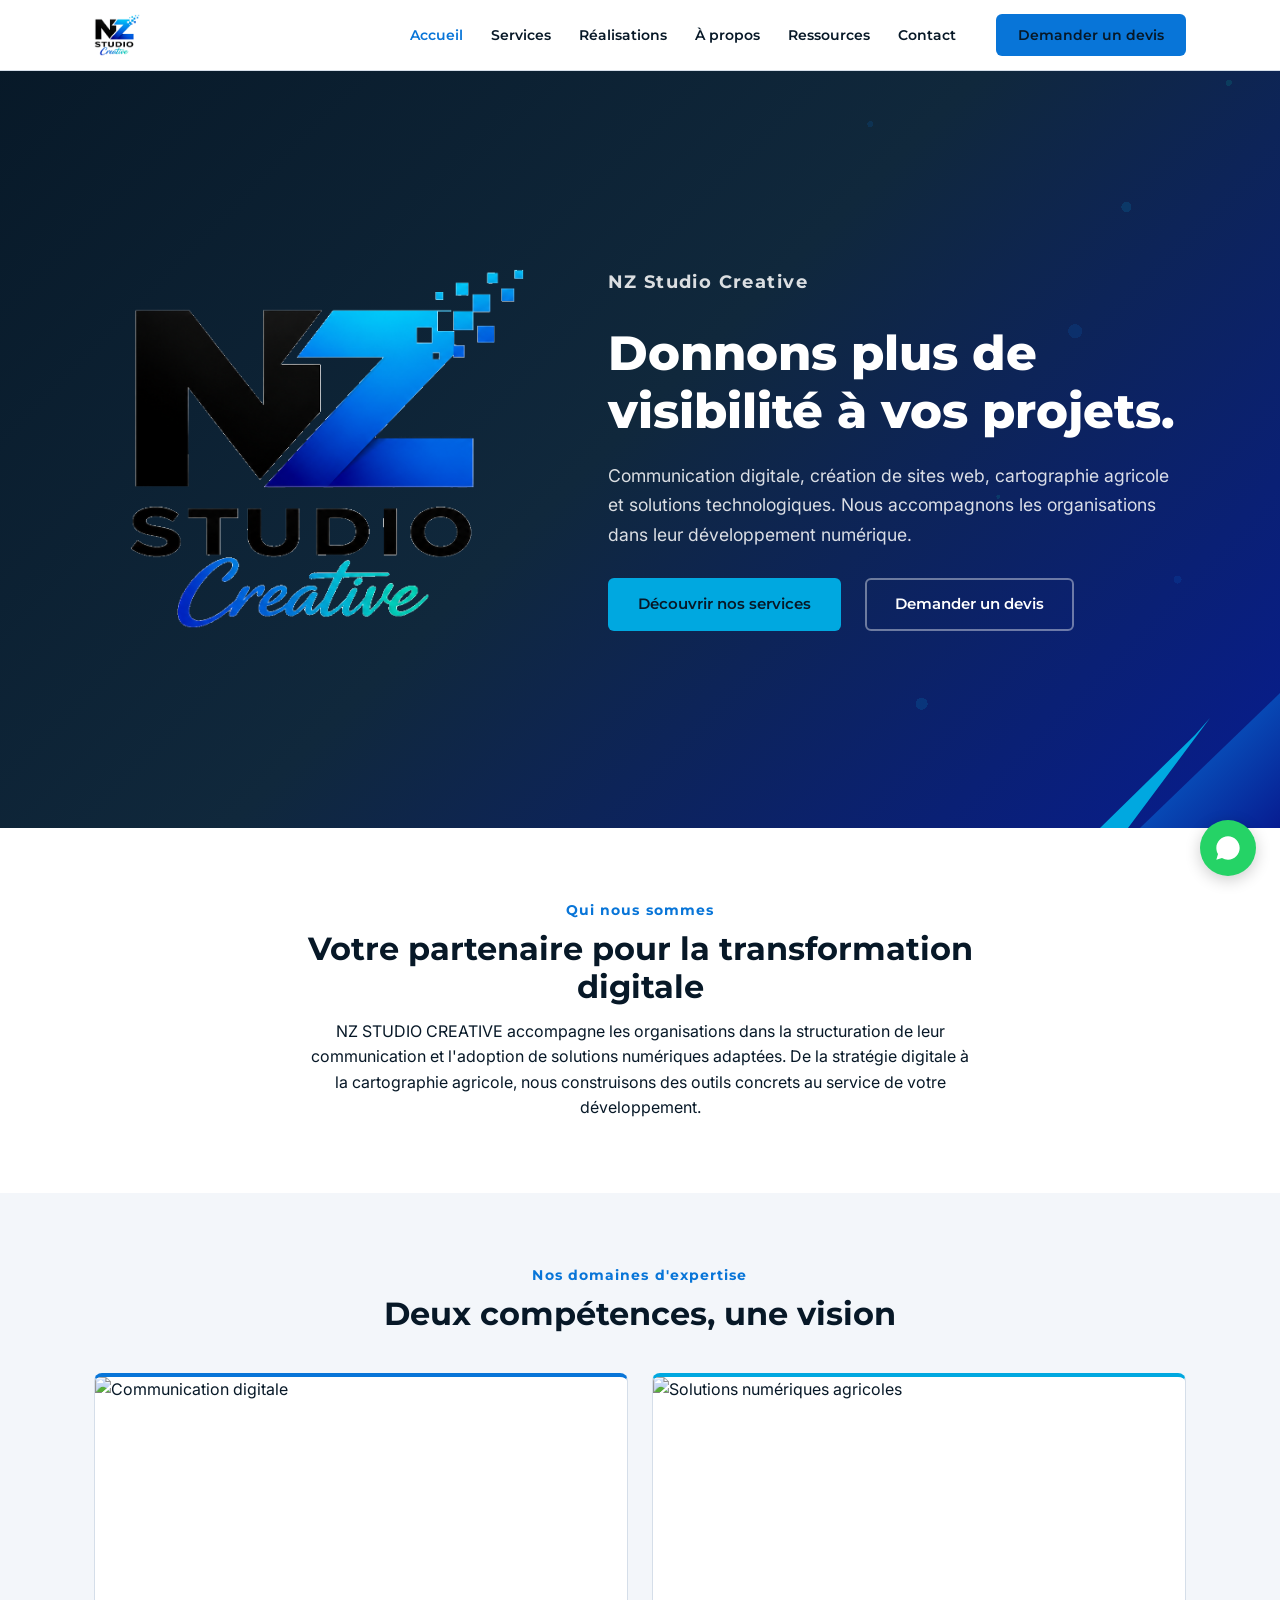
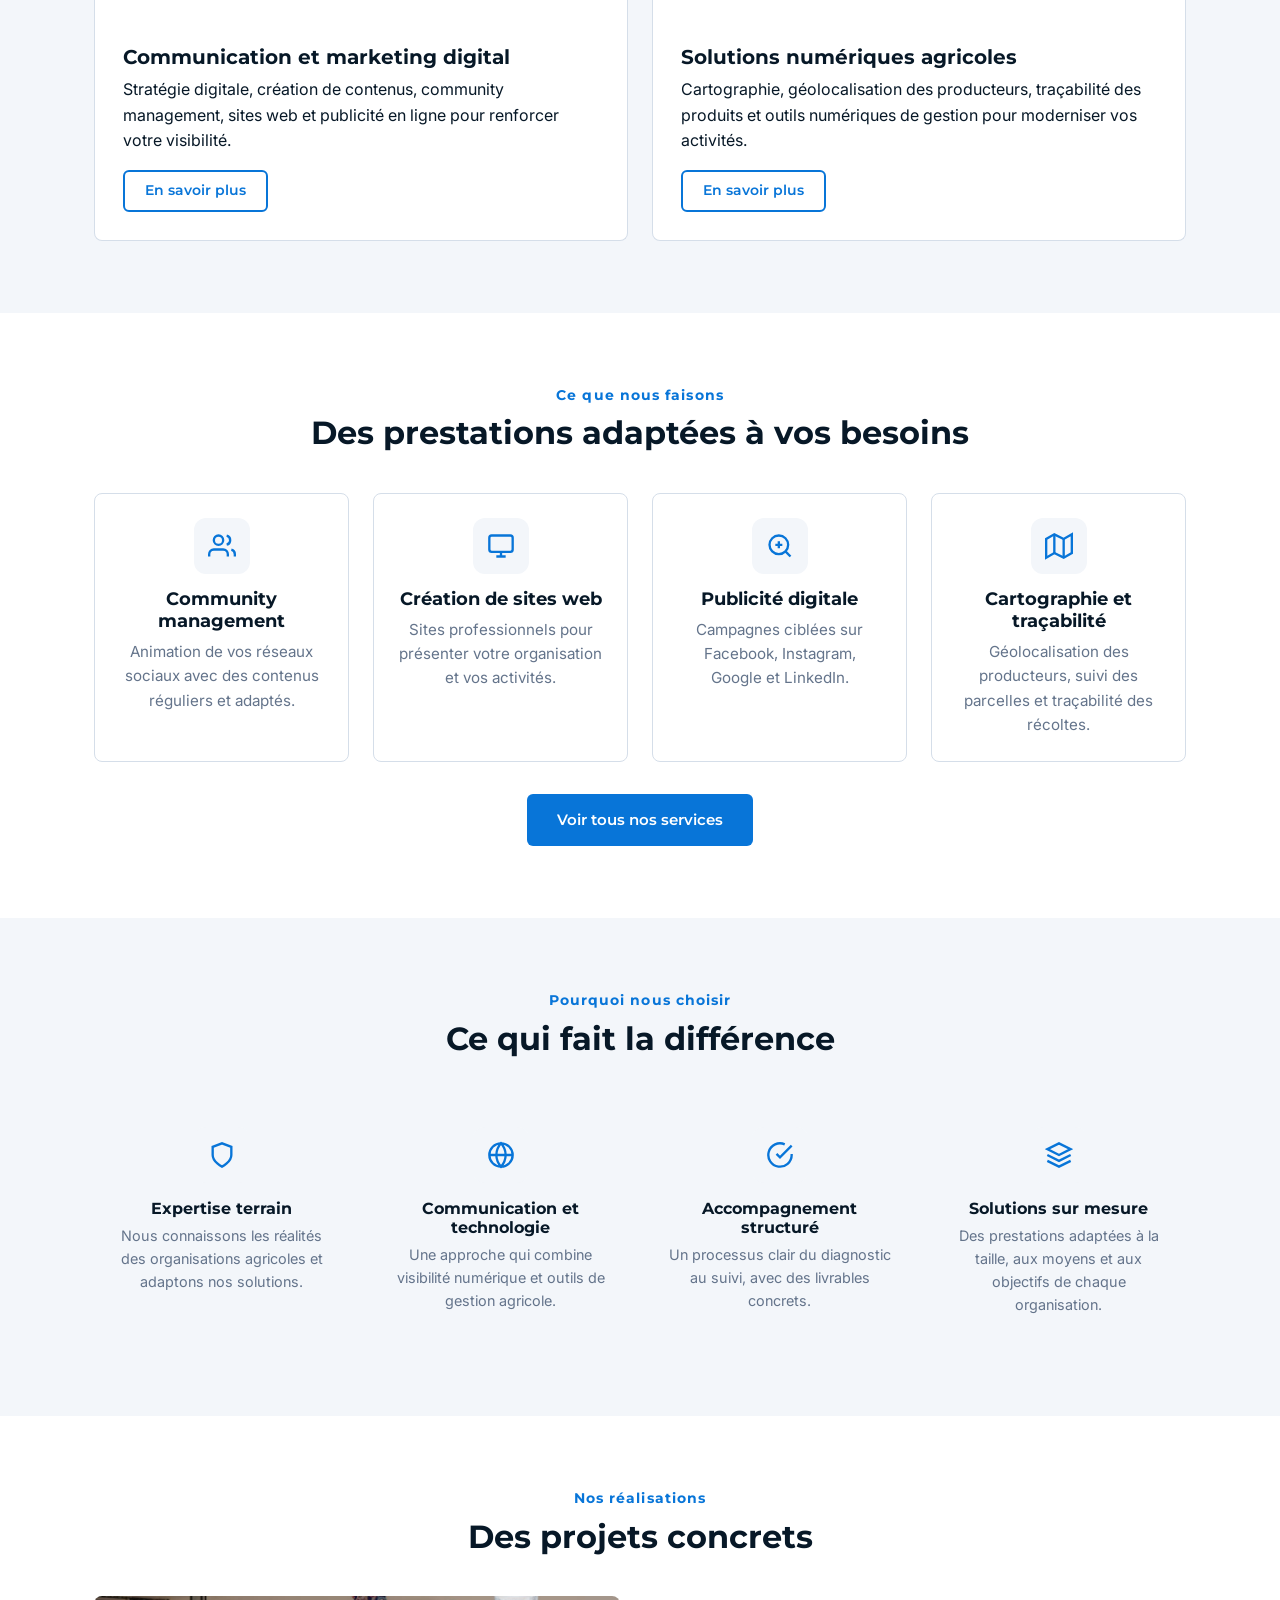
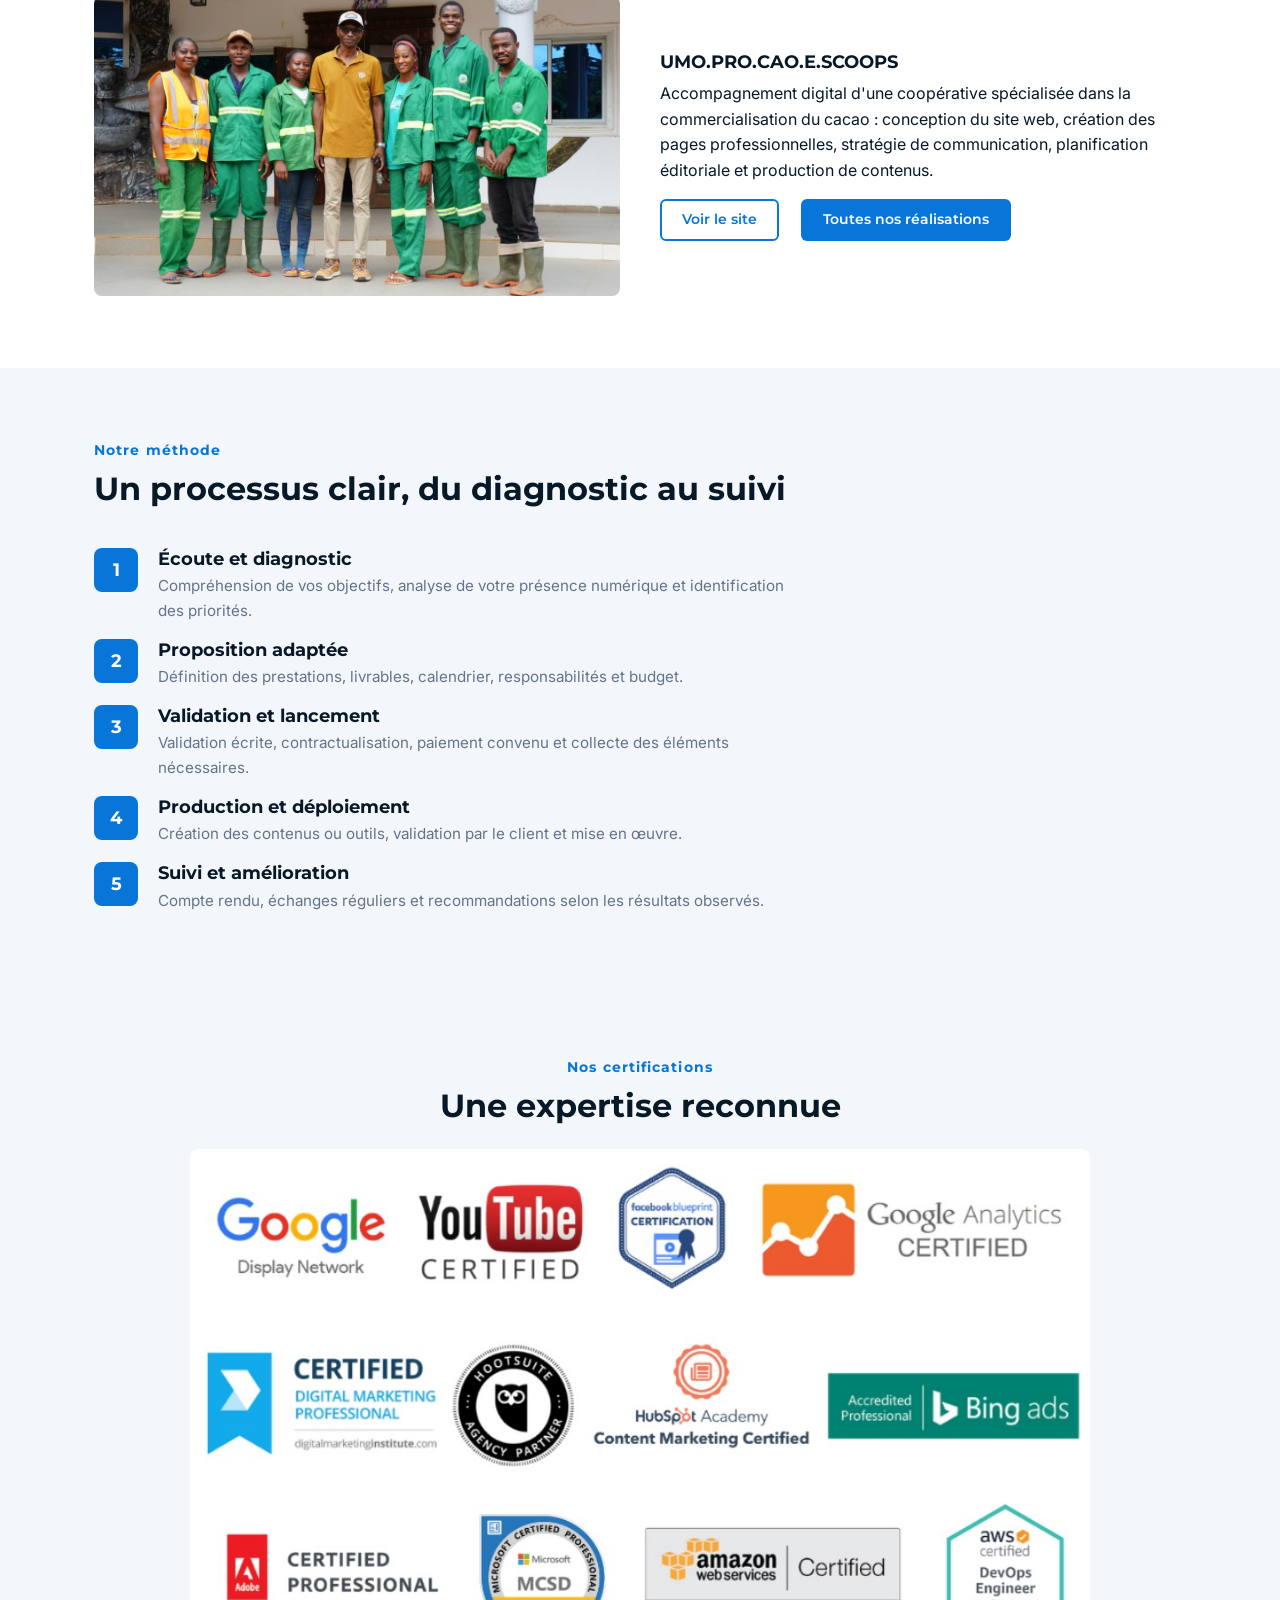
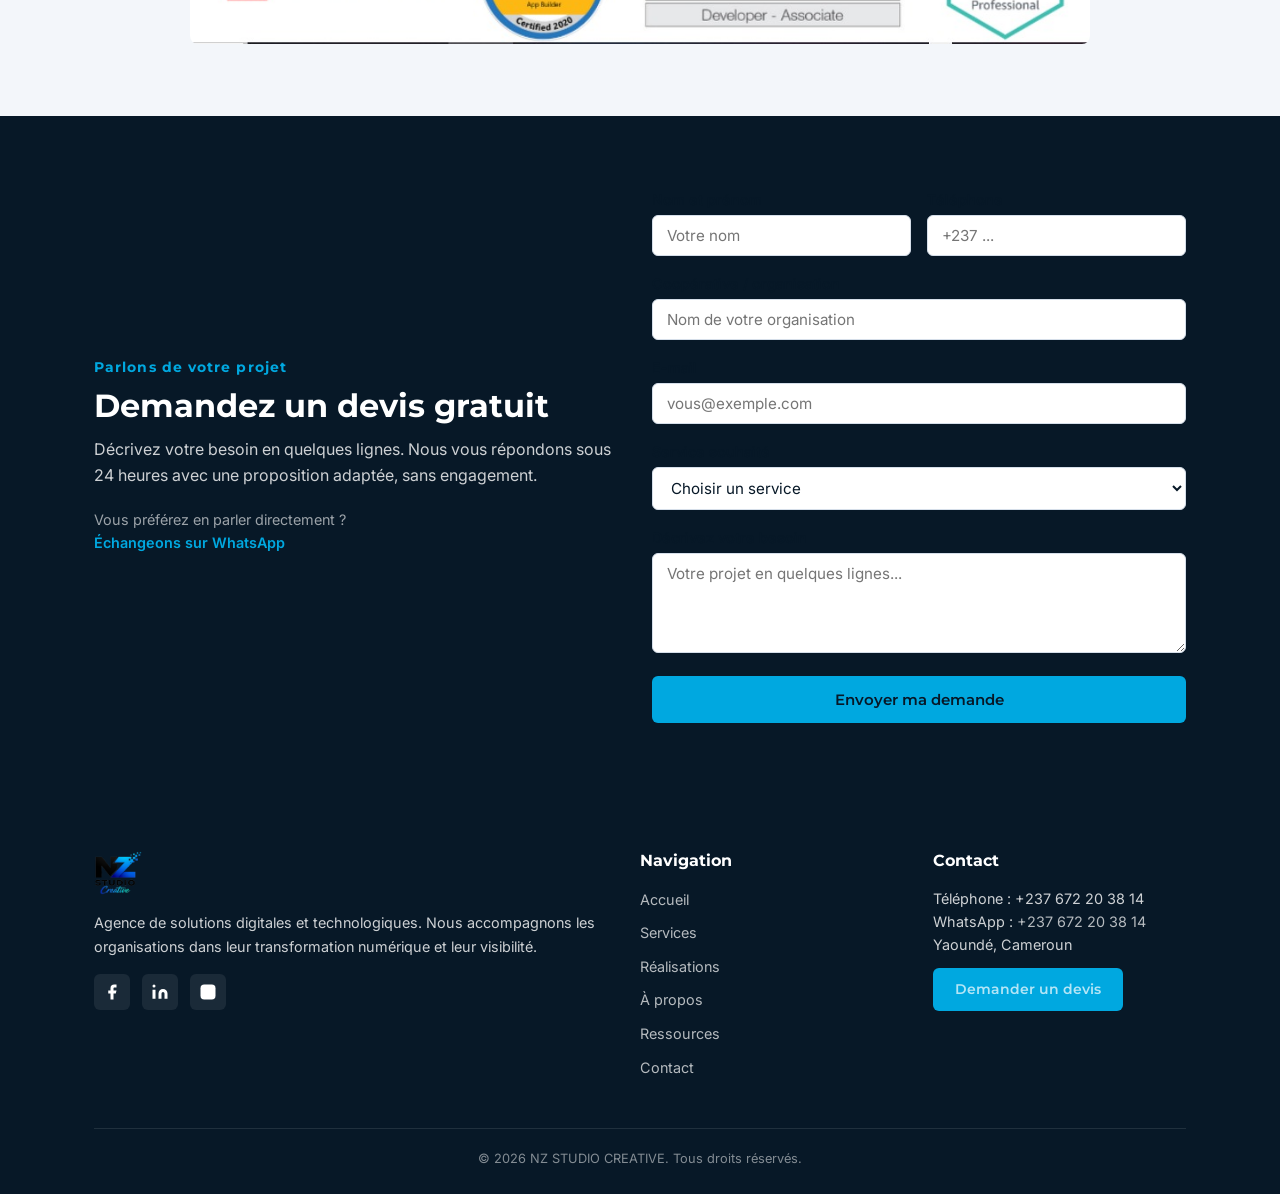
==== commit 559a5481: "feat:changement de logo en image logo transparent" ====
--- a/index.html
+++ b/index.html
@@ -164,6 +164,15 @@
   </div>
 </section>
 
+<!-- CERTIFICATIONS -->
+<section class="section section--light certifications reveal">
+  <div class="container text-center">
+    <p class="section-label">Nos certifications</p>
+    <h2>Une expertise reconnue</h2>
+    <img class="certifications__img" src="./img/certifications.jpeg" alt="Certifications NZ Studio Creative">
+  </div>
+</section>
+
 <!-- FORMULAIRE DEVIS -->
 <section class="section section--dark reveal" id="devis-section">
   <div class="container">
@@ -177,9 +186,9 @@
       <form class="form reveal" data-subject="Nouvelle demande de devis (accueil) — NZ STUDIO CREATIVE">
         <div class="form__row">
           <div class="form__group"><label for="nom">Nom et prénom</label><input type="text" id="nom" name="nom" placeholder="Votre nom" required></div>
-          <div class="form__group"><label for="tel">Téléphone</label><input type="tel" id="tel" name="tel" placeholder="+237 ..." required></div>
-        </div>
-        <div class="form__group"><label for="org">Coopérative / organisation</label><input type="text" id="org" name="org" placeholder="Nom de votre organisation"></div>
+          <div class="form__group"><label for="telephone">Téléphone</label><input type="tel" id="telephone" name="tel" placeholder="+237 ..." required></div>
+        </div>
+        <div class="form__group"><label for="Organisation">Coopérative / organisation</label><input type="text" id="Organisation" name="org" placeholder="Nom de votre organisation"></div>
         <div class="form__group"><label for="email">E-mail</label><input type="email" id="email" name="email" placeholder="vous@exemple.com"></div>
         <div class="form__group"><label for="service">Service souhaité</label>
           <select id="service" name="service" required>
@@ -203,7 +212,7 @@
   <div class="container">
     <div class="footer__grid">
       <div class="footer__col">
-        <img src="img/logo.png" alt="NZ Studio Creative" style="height:44px;margin-bottom:16px;">
+        <img src="img/logo-transparent.png" alt="NZ Studio Creative" style="height:44px;margin-bottom:16px;">
         <p>Agence de solutions digitales et technologiques. Nous accompagnons les organisations dans leur transformation numérique et leur visibilité.</p>
         <div class="footer__social">
           <a href="https://www.facebook.com/profile.php?id=61596868254224" aria-label="Facebook"><svg viewBox="0 0 24 24"><path d="M18 2h-3a5 5 0 00-5 5v3H7v4h3v8h4v-8h3l1-4h-4V7a1 1 0 011-1h3z"/></svg></a>
--- a/style.css
+++ b/style.css
@@ -315,3 +315,6 @@
 .form__status--ok { color: var(--turq); }
 .form__status--err { color: #D64545; }
 .form button[disabled] { opacity: .7; cursor: not-allowed; }
+
+/* --- Certifications --- */
+.certifications__img { max-width: 100%; width: 900px; height: auto; margin: 24px auto 0; border-radius: 8px; }
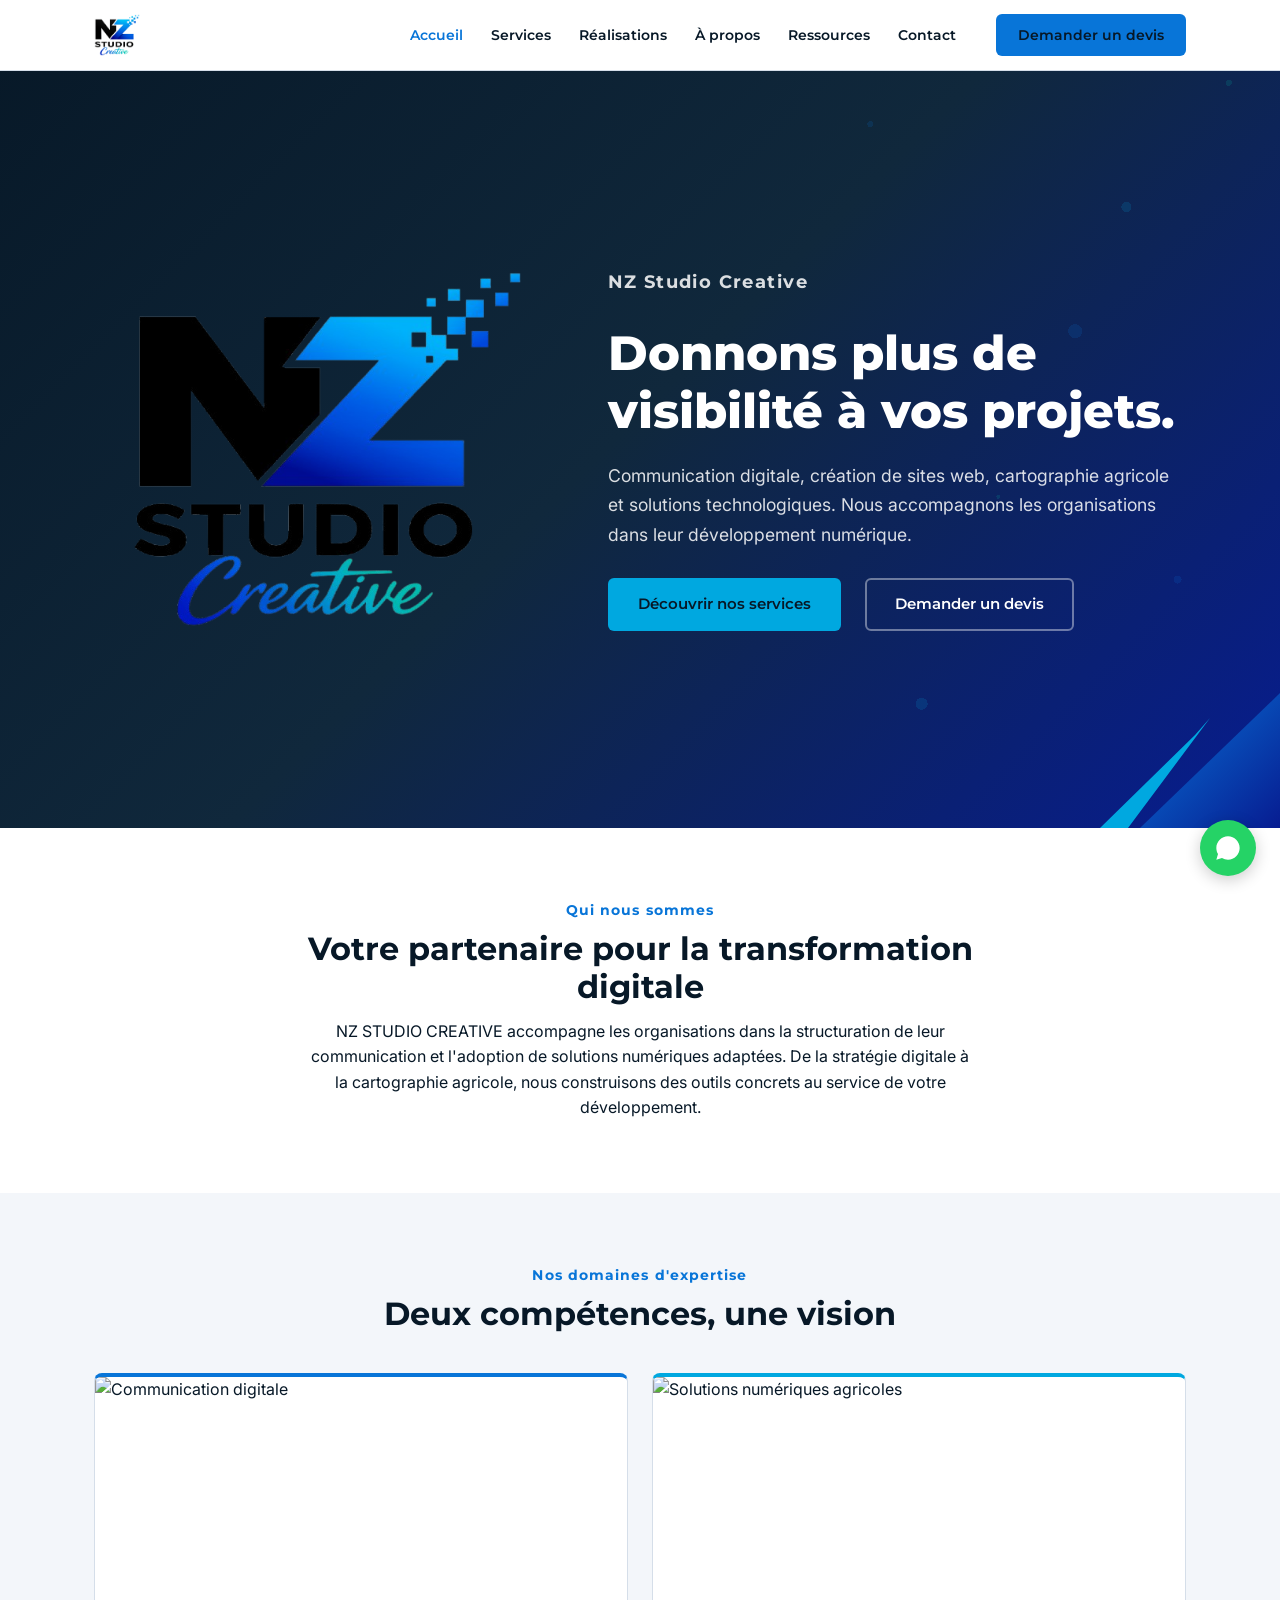
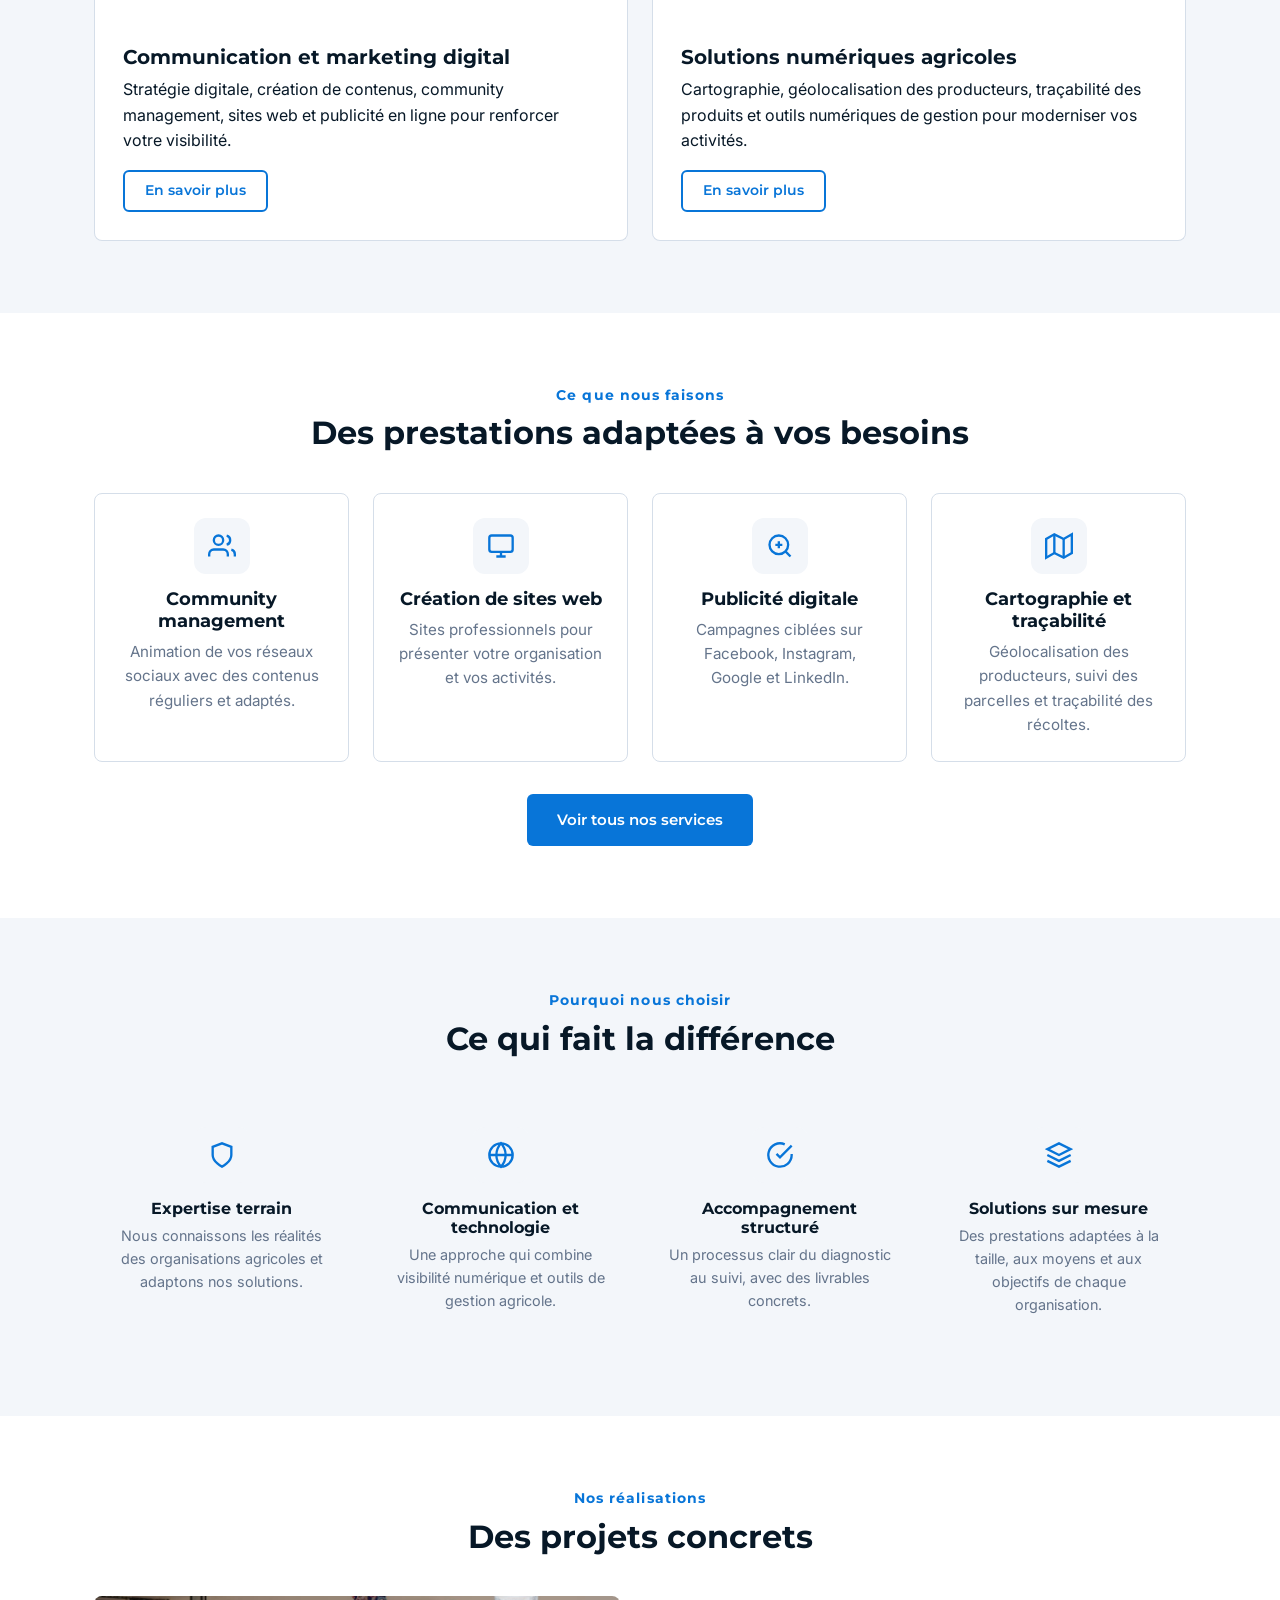
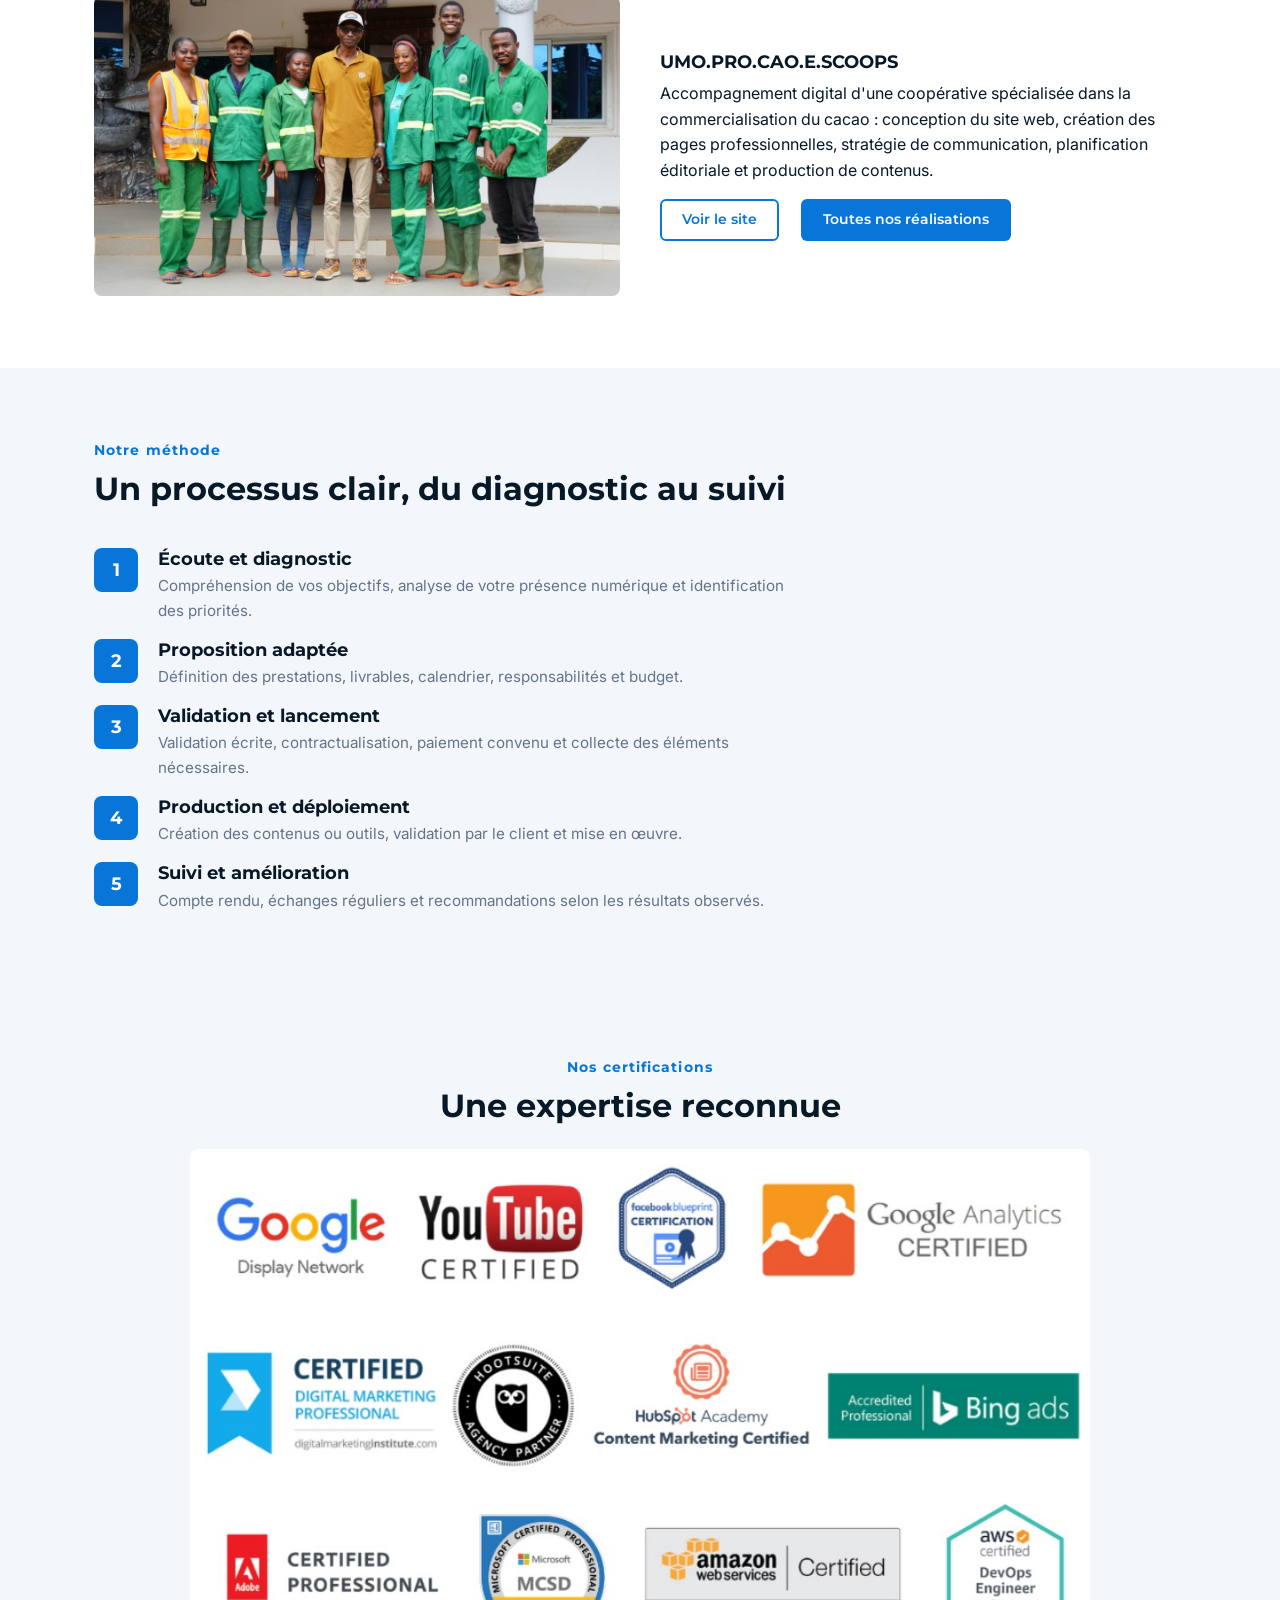
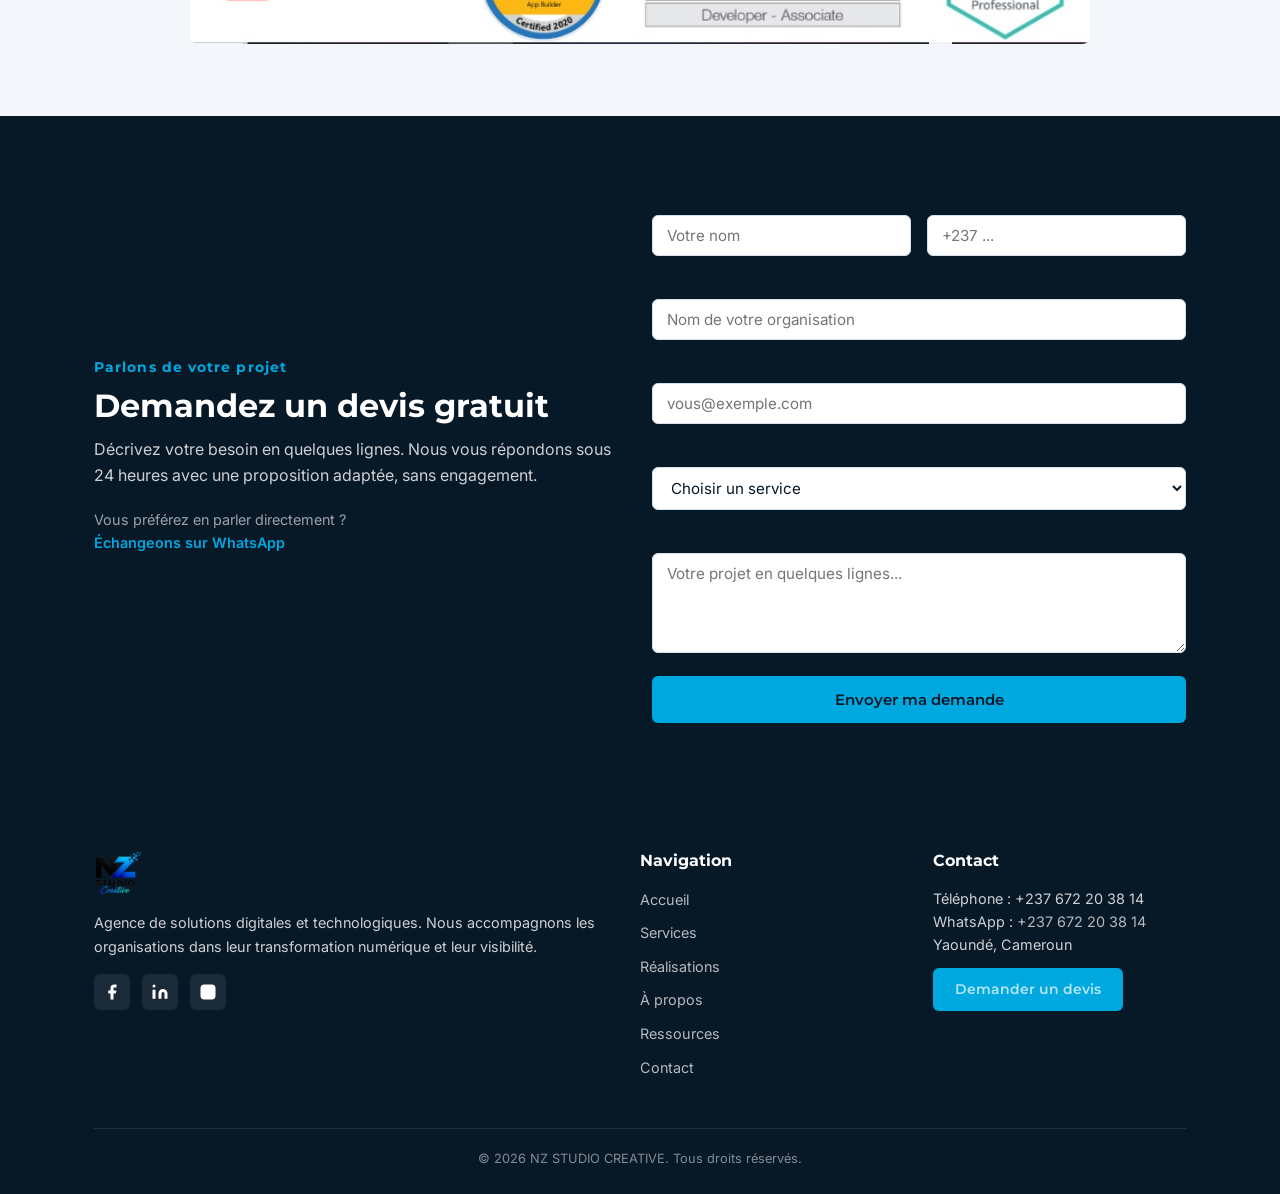
==== commit 60afdfa7: "fix:Ajout du nouveau logo" ====
--- a/index.html
+++ b/index.html
@@ -37,7 +37,7 @@
     <!-- logo -->
      
     <div class="hero__logo fad-up">
-      <img src="img/logo-transparent.png" alt="NZ Studio Creative">
+      <img src="img/logo-transprent-hero.png" alt="NZ Studio Creative">
     </div>
 
     <!-- text et boutons du hero section -->
